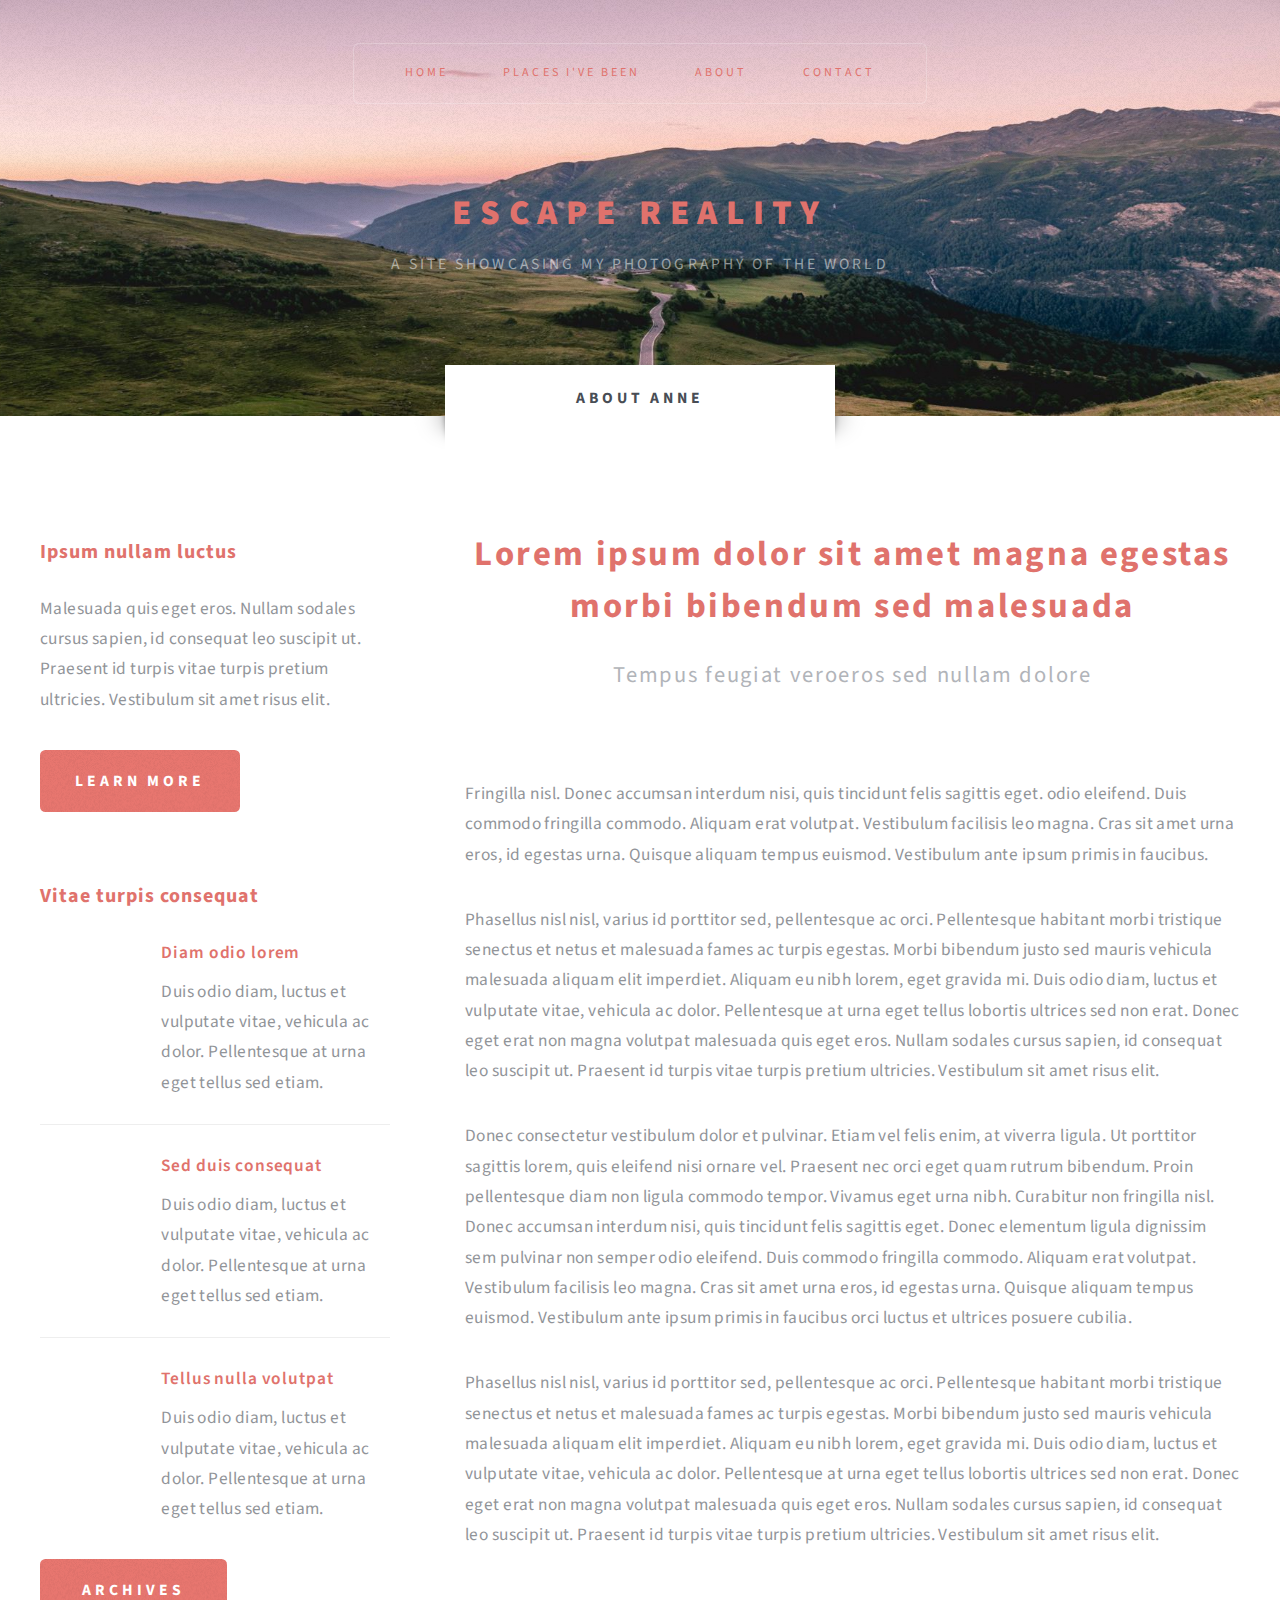
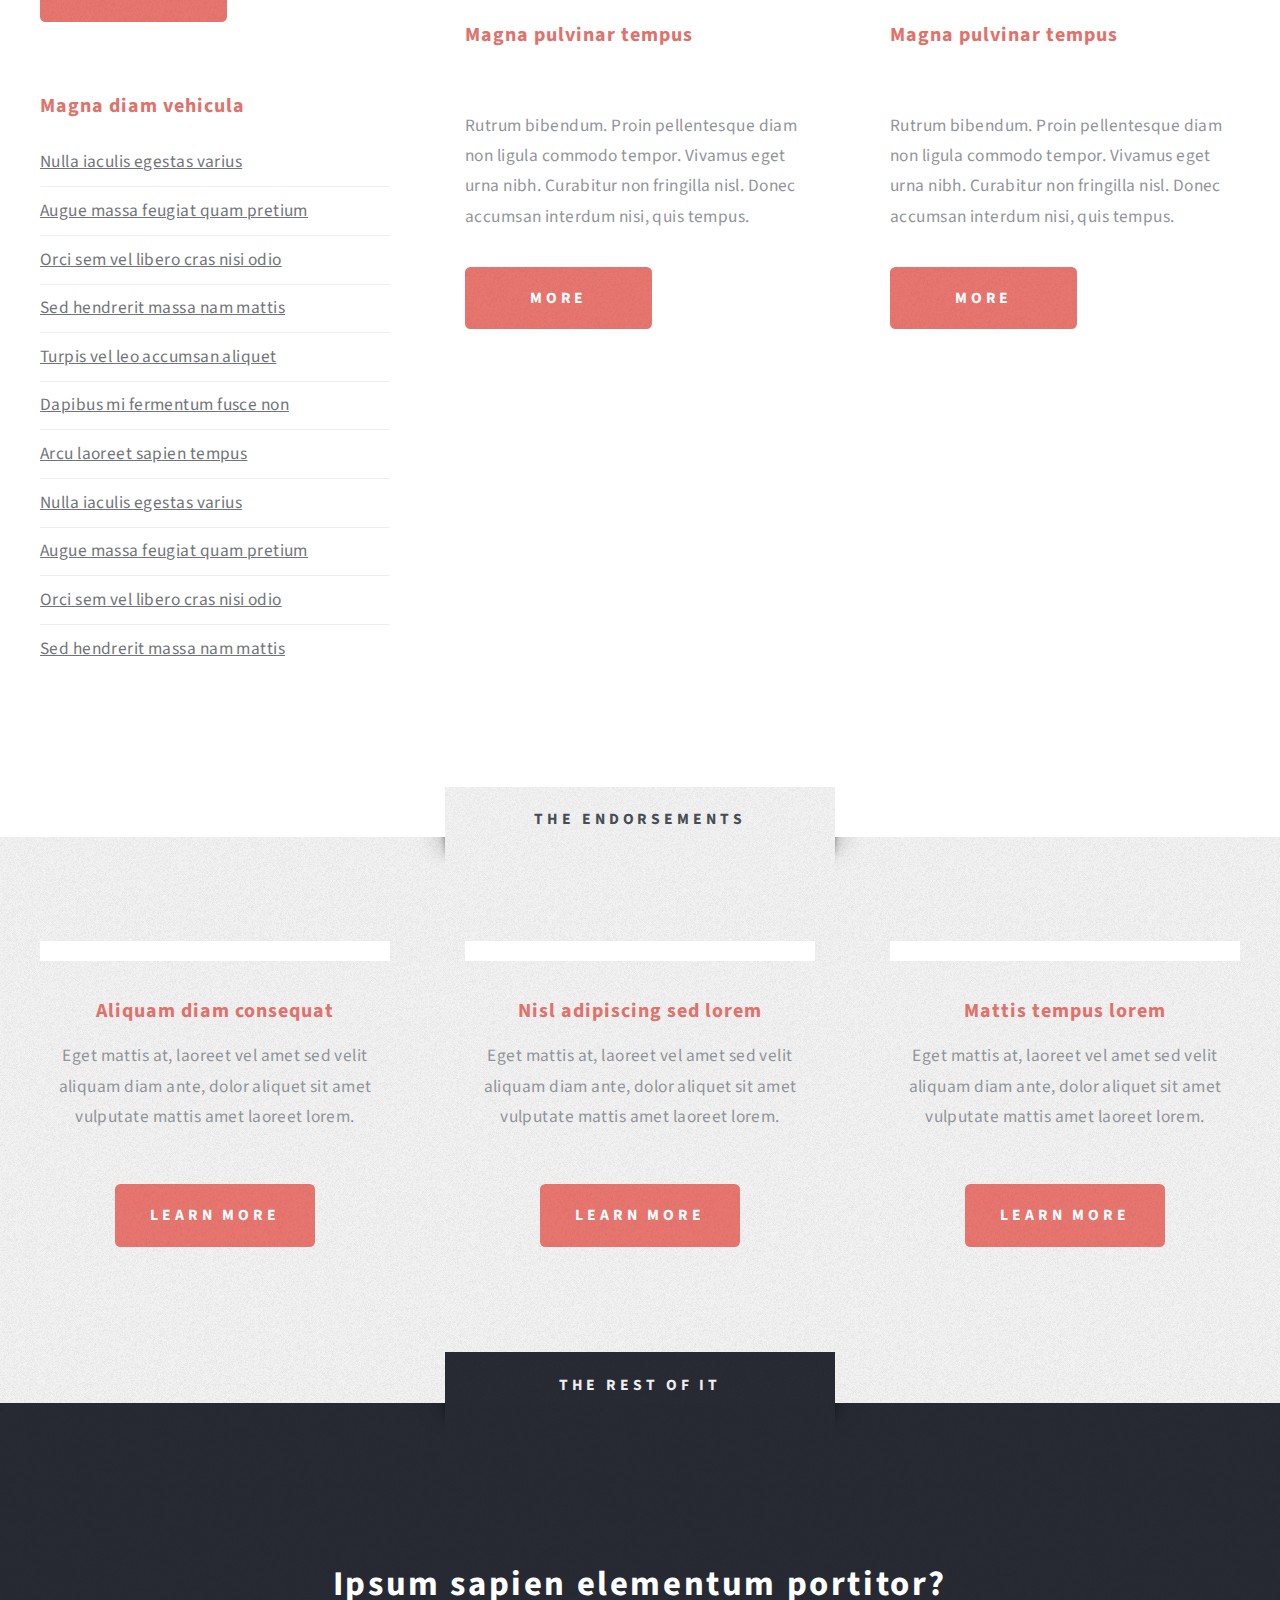
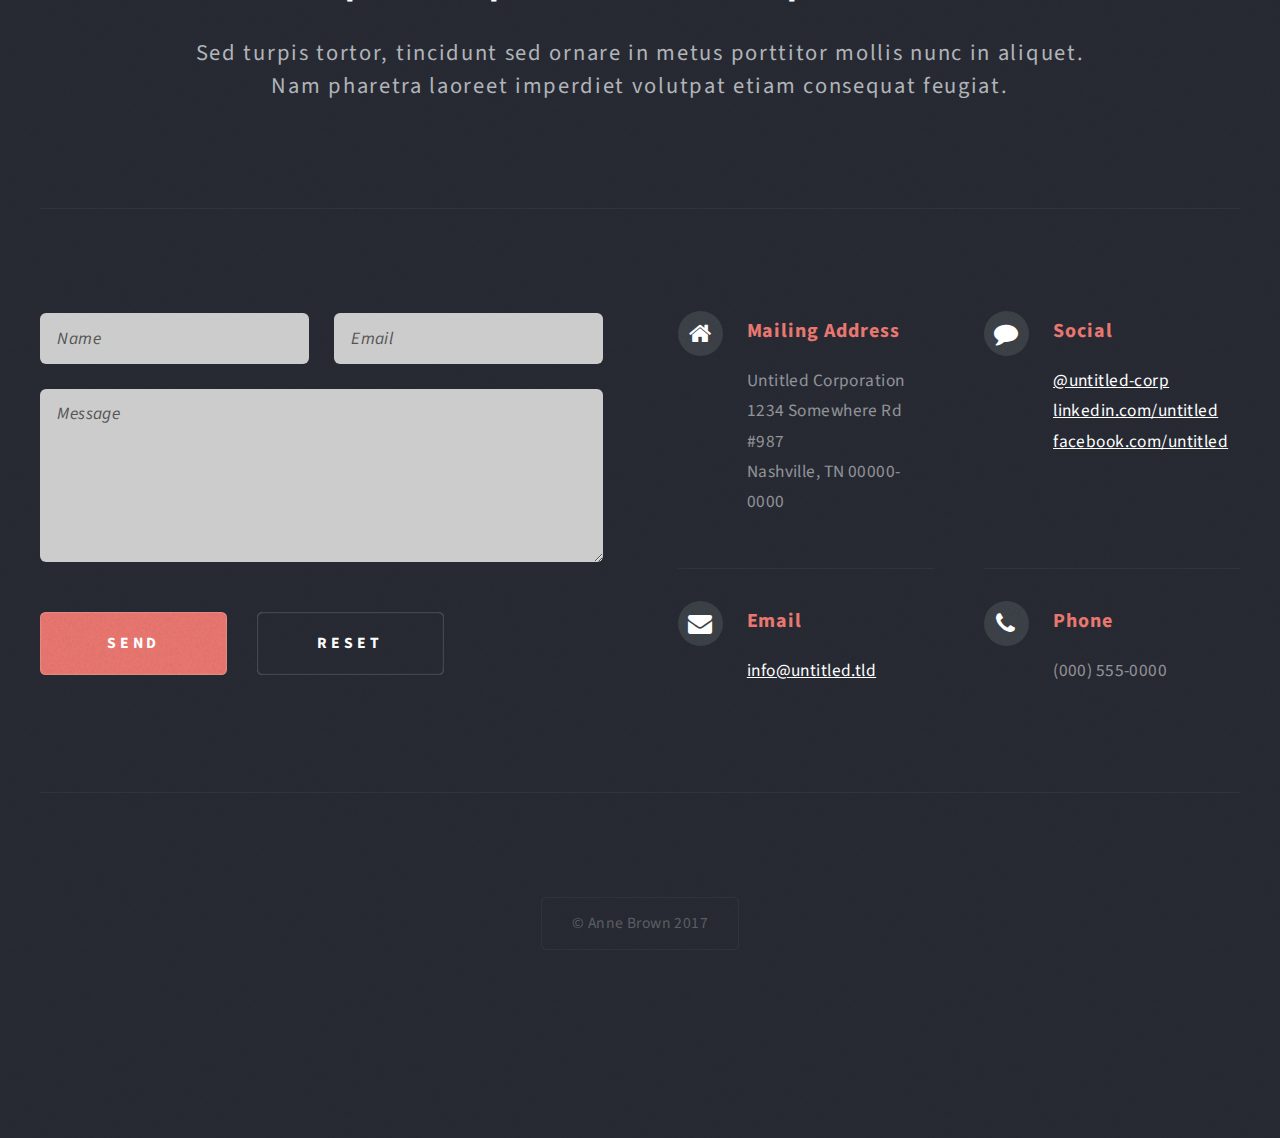
==== about.html @ f9b63747 "created pages" ====
<!DOCTYPE HTML>
<!--
	Escape Velocity by HTML5 UP
	html5up.net | @ajlkn
	Free for personal and commercial use under the CCA 3.0 license (html5up.net/license)
-->
<html>
	<head>
		<title>About</title>
		<meta charset="utf-8" />
		<meta name="viewport" content="width=device-width, initial-scale=1" />
		<!--[if lte IE 8]><script src="assets/js/ie/html5shiv.js"></script><![endif]-->
		<link rel="stylesheet" href="assets/css/main.css" />
		<!--[if lte IE 8]><link rel="stylesheet" href="assets/css/ie8.css" /><![endif]-->
	</head>
	<body class="left-sidebar">
		<div id="page-wrapper">

			<!-- Header -->
				<div id="header-wrapper" class="wrapper">
					<div id="header">

						<!-- Logo -->
							<div id="logo">
								<h1><a href="index.html">Escape Reality</a></h1>
								<p>A site showcasing my photography of the world</p>
							</div>

					<!-- Nav -->
							<nav id="nav">
								<ul>
									<li class="current"><a href="index.html">Home</a></li>
									<li>
										<a href="#">Places I've Been</a>
										<ul>
												<li><a href="africa.html">South Africa</a></li>
											<li><a href="europe.html">Belgium</a></li>
											<li><a href="canada.html">Montreal</a></li>
											<li><a href="us.html">United States</a></li>
										</ul>
									</li>
									<li><a href="#">About</a></li>
									<li><a href="contact.html">Contact</a></li>
									<!--<li><a href="no-sidebar.html">No Sidebar</a></li>-->
								</ul>
							</nav>

					</div>
				</div>

			<!-- Main -->
				<div class="wrapper style2">
					<div class="title">About Anne</div>
					<div id="main" class="container">
						<div class="row 150%">
							<div class="4u 12u(mobile)">

								<!-- Sidebar -->
									<div id="sidebar">
										<section class="box">
											<header>
												<h2>Ipsum nullam luctus</h2>
											</header>
											<p>Malesuada quis eget eros. Nullam sodales cursus sapien, id consequat
											leo suscipit ut. Praesent id turpis vitae turpis pretium ultricies. Vestibulum sit
											amet risus elit.</p>
											<a href="#" class="button style1">Learn More</a>
										</section>
										<section class="box">
											<header>
												<h2>Vitae turpis consequat</h2>
											</header>
											<ul class="style2">
												<li>
													<article class="box post-excerpt">
														<a href="#" class="image left"><img src="images/pic08.jpg" alt="" /></a>
														<h3><a href="#">Diam odio lorem</a></h3>
														<p>Duis odio diam, luctus et vulputate vitae, vehicula ac dolor. Pellentesque at urna eget tellus sed etiam.</p>
													</article>
												</li>
												<li>
													<article class="box post-excerpt">
														<a href="#" class="image left"><img src="images/pic09.jpg" alt="" /></a>
														<h3><a href="#">Sed duis consequat</a></h3>
														<p>Duis odio diam, luctus et vulputate vitae, vehicula ac dolor. Pellentesque at urna eget tellus sed etiam.</p>
													</article>
												</li>
												<li>
													<article class="box post-excerpt">
														<a href="#" class="image left"><img src="images/pic10.jpg" alt="" /></a>
														<h3><a href="#">Tellus nulla volutpat</a></h3>
														<p>Duis odio diam, luctus et vulputate vitae, vehicula ac dolor. Pellentesque at urna eget tellus sed etiam.</p>
													</article>
												</li>
											</ul>
											<a href="#" class="button style1">Archives</a>
										</section>
										<section class="box">
											<header>
												<h2>Magna diam vehicula</h2>
											</header>
											<ul class="style3">
												<li><a href="#">Nulla iaculis egestas varius</a></li>
												<li><a href="#">Augue massa feugiat quam pretium</a></li>
												<li><a href="#">Orci sem vel libero cras nisi odio</a></li>
												<li><a href="#">Sed hendrerit massa nam mattis</a></li>
												<li><a href="#">Turpis vel leo accumsan aliquet</a></li>
												<li><a href="#">Dapibus mi fermentum fusce non</a></li>
												<li><a href="#">Arcu laoreet sapien tempus</a></li>
												<li><a href="#">Nulla iaculis egestas varius</a></li>
												<li><a href="#">Augue massa feugiat quam pretium</a></li>
												<li><a href="#">Orci sem vel libero cras nisi odio</a></li>
												<li><a href="#">Sed hendrerit massa nam mattis</a></li>
											</ul>
										</section>
									</div>

							</div>
							<div class="8u 12u(mobile) important(mobile)">

								<!-- Content -->
									<div id="content">
										<article class="box post">
											<header class="style1">
												<h2>Lorem ipsum dolor sit amet magna egestas morbi bibendum sed malesuada</h2>
												<p>Tempus feugiat veroeros sed nullam dolore</p>
											</header>
											<a href="#" class="image featured">
												<img src="images/pic01.jpg" alt="" />
											</a>
											<p>Fringilla nisl. Donec accumsan interdum nisi, quis tincidunt felis sagittis eget.
											odio eleifend. Duis commodo fringilla commodo. Aliquam erat volutpat. Vestibulum
											facilisis leo magna. Cras sit amet urna eros, id egestas urna. Quisque aliquam
											tempus euismod. Vestibulum ante ipsum primis in faucibus.</p>
											<p>Phasellus nisl nisl, varius id porttitor sed, pellentesque ac orci. Pellentesque
											habitant morbi tristique senectus et netus et malesuada fames ac turpis egestas. Morbi
											bibendum justo sed mauris vehicula malesuada aliquam elit imperdiet. Aliquam eu nibh
											lorem, eget gravida mi. Duis odio diam, luctus et vulputate vitae, vehicula ac dolor.
											Pellentesque at urna eget tellus lobortis ultrices sed non erat. Donec eget erat non
											magna volutpat malesuada quis eget eros. Nullam sodales cursus sapien, id consequat
											leo suscipit ut. Praesent id turpis vitae turpis pretium ultricies. Vestibulum sit
											amet risus elit.</p>
											<p>Donec consectetur vestibulum dolor et pulvinar. Etiam vel felis enim, at viverra
											ligula. Ut porttitor sagittis lorem, quis eleifend nisi ornare vel. Praesent nec orci
											eget quam rutrum bibendum. Proin pellentesque diam non ligula commodo tempor. Vivamus
											eget urna nibh. Curabitur non fringilla nisl. Donec accumsan interdum nisi, quis
											tincidunt felis sagittis eget. Donec elementum ligula dignissim sem pulvinar non semper
											odio eleifend. Duis commodo fringilla commodo. Aliquam erat volutpat. Vestibulum
											facilisis leo magna. Cras sit amet urna eros, id egestas urna. Quisque aliquam
											tempus euismod. Vestibulum ante ipsum primis in faucibus orci luctus et ultrices
											posuere cubilia.</p>
											<p>Phasellus nisl nisl, varius id porttitor sed, pellentesque ac orci. Pellentesque
											habitant morbi tristique senectus et netus et malesuada fames ac turpis egestas. Morbi
											bibendum justo sed mauris vehicula malesuada aliquam elit imperdiet. Aliquam eu nibh
											lorem, eget gravida mi. Duis odio diam, luctus et vulputate vitae, vehicula ac dolor.
											Pellentesque at urna eget tellus lobortis ultrices sed non erat. Donec eget erat non
											magna volutpat malesuada quis eget eros. Nullam sodales cursus sapien, id consequat
											leo suscipit ut. Praesent id turpis vitae turpis pretium ultricies. Vestibulum sit
											amet risus elit.</p>
										</article>
										<div class="row 150%">
											<div class="6u 12u(mobile)">
												<section class="box">
													<header>
														<h2>Magna pulvinar tempus</h2>
													</header>
													<a href="#" class="image featured"><img src="images/pic05.jpg" alt="" /></a>
													<p>Rutrum bibendum. Proin pellentesque diam non ligula commodo tempor. Vivamus
													eget urna nibh. Curabitur non fringilla nisl. Donec accumsan interdum nisi, quis
													tempus.</p>
													<a href="#" class="button style1">More</a>
												</section>
											</div>
											<div class="6u 12u(mobile)">
												<section class="box">
													<header>
														<h2>Magna pulvinar tempus</h2>
													</header>
													<a href="#" class="image featured"><img src="images/pic06.jpg" alt="" /></a>
													<p>Rutrum bibendum. Proin pellentesque diam non ligula commodo tempor. Vivamus
													eget urna nibh. Curabitur non fringilla nisl. Donec accumsan interdum nisi, quis
													tempus.</p>
													<a href="#" class="button style1">More</a>
												</section>
											</div>
										</div>
									</div>

							</div>
						</div>
					</div>
				</div>

			<!-- Highlights -->
				<div class="wrapper style3">
					<div class="title">The Endorsements</div>
					<div id="highlights" class="container">
						<div class="row 150%">
							<div class="4u 12u(mobile)">
								<section class="highlight">
									<a href="#" class="image featured"><img src="images/pic02.jpg" alt="" /></a>
									<h3><a href="#">Aliquam diam consequat</a></h3>
									<p>Eget mattis at, laoreet vel amet sed velit aliquam diam ante, dolor aliquet sit amet vulputate mattis amet laoreet lorem.</p>
									<ul class="actions">
										<li><a href="#" class="button style1">Learn More</a></li>
									</ul>
								</section>
							</div>
							<div class="4u 12u(mobile)">
								<section class="highlight">
									<a href="#" class="image featured"><img src="images/pic03.jpg" alt="" /></a>
									<h3><a href="#">Nisl adipiscing sed lorem</a></h3>
									<p>Eget mattis at, laoreet vel amet sed velit aliquam diam ante, dolor aliquet sit amet vulputate mattis amet laoreet lorem.</p>
									<ul class="actions">
										<li><a href="#" class="button style1">Learn More</a></li>
									</ul>
								</section>
							</div>
							<div class="4u 12u(mobile)">
								<section class="highlight">
									<a href="#" class="image featured"><img src="images/pic04.jpg" alt="" /></a>
									<h3><a href="#">Mattis tempus lorem</a></h3>
									<p>Eget mattis at, laoreet vel amet sed velit aliquam diam ante, dolor aliquet sit amet vulputate mattis amet laoreet lorem.</p>
									<ul class="actions">
										<li><a href="#" class="button style1">Learn More</a></li>
									</ul>
								</section>
							</div>
						</div>
					</div>
				</div>

			<!-- Footer -->
				<div id="footer-wrapper" class="wrapper">
					<div class="title">The Rest Of It</div>
					<div id="footer" class="container">
						<header class="style1">
							<h2>Ipsum sapien elementum portitor?</h2>
							<p>
								Sed turpis tortor, tincidunt sed ornare in metus porttitor mollis nunc in aliquet.<br />
								Nam pharetra laoreet imperdiet volutpat etiam consequat feugiat.
							</p>
						</header>
						<hr />
						<div class="row 150%">
							<div class="6u 12u(mobile)">

								<!-- Contact Form -->
									<section>
										<form method="post" action="#">
											<div class="row 50%">
												<div class="6u 12u(mobile)">
													<input type="text" name="name" id="contact-name" placeholder="Name" />
												</div>
												<div class="6u 12u(mobile)">
													<input type="text" name="email" id="contact-email" placeholder="Email" />
												</div>
											</div>
											<div class="row 50%">
												<div class="12u">
													<textarea name="message" id="contact-message" placeholder="Message" rows="4"></textarea>
												</div>
											</div>
											<div class="row">
												<div class="12u">
													<ul class="actions">
														<li><input type="submit" class="style1" value="Send" /></li>
														<li><input type="reset" class="style2" value="Reset" /></li>
													</ul>
												</div>
											</div>
										</form>
									</section>

							</div>
							<div class="6u 12u(mobile)">

								<!-- Contact -->
									<section class="feature-list small">
										<div class="row">
											<div class="6u 12u(mobile)">
												<section>
													<h3 class="icon fa-home">Mailing Address</h3>
													<p>
														Untitled Corporation<br />
														1234 Somewhere Rd #987<br />
														Nashville, TN 00000-0000
													</p>
												</section>
											</div>
											<div class="6u 12u(mobile)">
												<section>
													<h3 class="icon fa-comment">Social</h3>
													<p>
														<a href="#">@untitled-corp</a><br />
														<a href="#">linkedin.com/untitled</a><br />
														<a href="#">facebook.com/untitled</a>
													</p>
												</section>
											</div>
										</div>
										<div class="row">
											<div class="6u 12u(mobile)">
												<section>
													<h3 class="icon fa-envelope">Email</h3>
													<p>
														<a href="#">info@untitled.tld</a>
													</p>
												</section>
											</div>
											<div class="6u 12u(mobile)">
												<section>
													<h3 class="icon fa-phone">Phone</h3>
													<p>
														(000) 555-0000
													</p>
												</section>
											</div>
										</div>
									</section>

							</div>
						</div>
						<hr />
					</div>
					<div id="copyright">
						<ul>
							<li>&copy; Anne Brown 2017</li>
						</ul>
					</div>
				</div>

		</div>

		<!-- Scripts -->

			<script src="assets/js/jquery.min.js"></script>
			<script src="assets/js/jquery.dropotron.min.js"></script>
			<script src="assets/js/skel.min.js"></script>
			<script src="assets/js/skel-viewport.min.js"></script>
			<script src="assets/js/util.js"></script>
			<!--[if lte IE 8]><script src="assets/js/ie/respond.min.js"></script><![endif]-->
			<script src="assets/js/main.js"></script>

	</body>
</html>
---- assets/css/main.css ----
@import url("https://fonts.googleapis.com/css?family=Source+Sans+Pro:400,400italic,700,900");
@import url("font-awesome.min.css");

/*
	Escape Velocity by HTML5 UP
	html5up.net | @ajlkn
	Free for personal and commercial use under the CCA 3.0 license (html5up.net/license)
*/

/* Reset */

	html, body, div, span, applet, object, iframe, h1, h2, h3, h4, h5, h6, p, blockquote, pre, a, abbr, acronym, address, big, cite, code, del, dfn, em, img, ins, kbd, q, s, samp, small, strike, strong, sub, sup, tt, var, b, u, i, center, dl, dt, dd, ol, ul, li, fieldset, form, label, legend, table, caption, tbody, tfoot, thead, tr, th, td, article, aside, canvas, details, embed, figure, figcaption, footer, header, hgroup, menu, nav, output, ruby, section, summary, time, mark, audio, video {
		margin: 0;
		padding: 0;
		border: 0;
		font-size: 100%;
		font: inherit;
		vertical-align: baseline;
	}

	article, aside, details, figcaption, figure, footer, header, hgroup, menu, nav, section {
		display: block;
	}

	body {
		line-height: 1;
	}

	ol, ul {
		list-style: none;
	}

	blockquote, q {
		quotes: none;
	}

	blockquote:before, blockquote:after, q:before, q:after {
		content: '';
		content: none;
	}

	table {
		border-collapse: collapse;
		border-spacing: 0;
	}

	body {
		-webkit-text-size-adjust: none;
	}

/* Box Model */

	*, *:before, *:after {
		-moz-box-sizing: border-box;
		-webkit-box-sizing: border-box;
		box-sizing: border-box;
	}

/* Containers */

	.container {
		margin-left: auto;
		margin-right: auto;
	}

	.container.\31 25\25 {
		width: 100%;
		max-width: 1200px;
		min-width: 960px;
	}

	.container.\37 5\25 {
		width: 720px;
	}

	.container.\35 0\25 {
		width: 480px;
	}

	.container.\32 5\25 {
		width: 240px;
	}

	.container {
		width: 960px;
	}

	@media screen and (min-width: 737px) {

		.container.\31 25\25 {
			width: 100%;
			max-width: 1500px;
			min-width: 1200px;
		}

		.container.\37 5\25 {
			width: 900px;
		}

		.container.\35 0\25 {
			width: 600px;
		}

		.container.\32 5\25 {
			width: 300px;
		}

		.container {
			width: 1200px;
		}

	}

	@media screen and (min-width: 737px) and (max-width: 1200px) {

		.container.\31 25\25 {
			width: 100%;
			max-width: 1250px;
			min-width: 1000px;
		}

		.container.\37 5\25 {
			width: 750px;
		}

		.container.\35 0\25 {
			width: 500px;
		}

		.container.\32 5\25 {
			width: 250px;
		}

		.container {
			width: 1000px;
		}

	}

	@media screen and (max-width: 736px) {

		.container.\31 25\25 {
			width: 100%;
			max-width: 125%;
			min-width: 100%;
		}

		.container.\37 5\25 {
			width: 75%;
		}

		.container.\35 0\25 {
			width: 50%;
		}

		.container.\32 5\25 {
			width: 25%;
		}

		.container {
			width: 100% !important;
		}

	}

/* Grid */

	.row {
		border-bottom: solid 1px transparent;
		-moz-box-sizing: border-box;
		-webkit-box-sizing: border-box;
		box-sizing: border-box;
	}

	.row > * {
		float: left;
		-moz-box-sizing: border-box;
		-webkit-box-sizing: border-box;
		box-sizing: border-box;
	}

	.row:after, .row:before {
		content: '';
		display: block;
		clear: both;
		height: 0;
	}

	.row.uniform > * > :first-child {
		margin-top: 0;
	}

	.row.uniform > * > :last-child {
		margin-bottom: 0;
	}

	.row.\30 \25 > * {
		padding: 0 0 0 0px;
	}

	.row.\30 \25 {
		margin: 0 0 -1px 0px;
	}

	.row.uniform.\30 \25 > * {
		padding: 0px 0 0 0px;
	}

	.row.uniform.\30 \25 {
		margin: 0px 0 -1px 0px;
	}

	.row > * {
		padding: 0 0 0 40px;
	}

	.row {
		margin: 0 0 -1px -40px;
	}

	.row.uniform > * {
		padding: 40px 0 0 40px;
	}

	.row.uniform {
		margin: -40px 0 -1px -40px;
	}

	.row.\32 00\25 > * {
		padding: 0 0 0 80px;
	}

	.row.\32 00\25 {
		margin: 0 0 -1px -80px;
	}

	.row.uniform.\32 00\25 > * {
		padding: 80px 0 0 80px;
	}

	.row.uniform.\32 00\25 {
		margin: -80px 0 -1px -80px;
	}

	.row.\31 50\25 > * {
		padding: 0 0 0 60px;
	}

	.row.\31 50\25 {
		margin: 0 0 -1px -60px;
	}

	.row.uniform.\31 50\25 > * {
		padding: 60px 0 0 60px;
	}

	.row.uniform.\31 50\25 {
		margin: -60px 0 -1px -60px;
	}

	.row.\35 0\25 > * {
		padding: 0 0 0 20px;
	}

	.row.\35 0\25 {
		margin: 0 0 -1px -20px;
	}

	.row.uniform.\35 0\25 > * {
		padding: 20px 0 0 20px;
	}

	.row.uniform.\35 0\25 {
		margin: -20px 0 -1px -20px;
	}

	.row.\32 5\25 > * {
		padding: 0 0 0 10px;
	}

	.row.\32 5\25 {
		margin: 0 0 -1px -10px;
	}

	.row.uniform.\32 5\25 > * {
		padding: 10px 0 0 10px;
	}

	.row.uniform.\32 5\25 {
		margin: -10px 0 -1px -10px;
	}

	.\31 2u, .\31 2u\24 {
		width: 100%;
		clear: none;
		margin-left: 0;
	}

	.\31 1u, .\31 1u\24 {
		width: 91.6666666667%;
		clear: none;
		margin-left: 0;
	}

	.\31 0u, .\31 0u\24 {
		width: 83.3333333333%;
		clear: none;
		margin-left: 0;
	}

	.\39 u, .\39 u\24 {
		width: 75%;
		clear: none;
		margin-left: 0;
	}

	.\38 u, .\38 u\24 {
		width: 66.6666666667%;
		clear: none;
		margin-left: 0;
	}

	.\37 u, .\37 u\24 {
		width: 58.3333333333%;
		clear: none;
		margin-left: 0;
	}

	.\36 u, .\36 u\24 {
		width: 50%;
		clear: none;
		margin-left: 0;
	}

	.\35 u, .\35 u\24 {
		width: 41.6666666667%;
		clear: none;
		margin-left: 0;
	}

	.\34 u, .\34 u\24 {
		width: 33.3333333333%;
		clear: none;
		margin-left: 0;
	}

	.\33 u, .\33 u\24 {
		width: 25%;
		clear: none;
		margin-left: 0;
	}

	.\32 u, .\32 u\24 {
		width: 16.6666666667%;
		clear: none;
		margin-left: 0;
	}

	.\31 u, .\31 u\24 {
		width: 8.3333333333%;
		clear: none;
		margin-left: 0;
	}

	.\31 2u\24 + *,
	.\31 1u\24 + *,
	.\31 0u\24 + *,
	.\39 u\24 + *,
	.\38 u\24 + *,
	.\37 u\24 + *,
	.\36 u\24 + *,
	.\35 u\24 + *,
	.\34 u\24 + *,
	.\33 u\24 + *,
	.\32 u\24 + *,
	.\31 u\24 + * {
		clear: left;
	}

	.\-11u {
		margin-left: 91.66667%;
	}

	.\-10u {
		margin-left: 83.33333%;
	}

	.\-9u {
		margin-left: 75%;
	}

	.\-8u {
		margin-left: 66.66667%;
	}

	.\-7u {
		margin-left: 58.33333%;
	}

	.\-6u {
		margin-left: 50%;
	}

	.\-5u {
		margin-left: 41.66667%;
	}

	.\-4u {
		margin-left: 33.33333%;
	}

	.\-3u {
		margin-left: 25%;
	}

	.\-2u {
		margin-left: 16.66667%;
	}

	.\-1u {
		margin-left: 8.33333%;
	}

	@media screen and (min-width: 737px) {

		.row > * {
			padding: 50px 0 0 50px;
		}

		.row {
			margin: -50px 0 -1px -50px;
		}

		.row.uniform > * {
			padding: 50px 0 0 50px;
		}

		.row.uniform {
			margin: -50px 0 -1px -50px;
		}

		.row.\32 00\25 > * {
			padding: 100px 0 0 100px;
		}

		.row.\32 00\25 {
			margin: -100px 0 -1px -100px;
		}

		.row.uniform.\32 00\25 > * {
			padding: 100px 0 0 100px;
		}

		.row.uniform.\32 00\25 {
			margin: -100px 0 -1px -100px;
		}

		.row.\31 50\25 > * {
			padding: 75px 0 0 75px;
		}

		.row.\31 50\25 {
			margin: -75px 0 -1px -75px;
		}

		.row.uniform.\31 50\25 > * {
			padding: 75px 0 0 75px;
		}

		.row.uniform.\31 50\25 {
			margin: -75px 0 -1px -75px;
		}

		.row.\35 0\25 > * {
			padding: 25px 0 0 25px;
		}

		.row.\35 0\25 {
			margin: -25px 0 -1px -25px;
		}

		.row.uniform.\35 0\25 > * {
			padding: 25px 0 0 25px;
		}

		.row.uniform.\35 0\25 {
			margin: -25px 0 -1px -25px;
		}

		.row.\32 5\25 > * {
			padding: 12.5px 0 0 12.5px;
		}

		.row.\32 5\25 {
			margin: -12.5px 0 -1px -12.5px;
		}

		.row.uniform.\32 5\25 > * {
			padding: 12.5px 0 0 12.5px;
		}

		.row.uniform.\32 5\25 {
			margin: -12.5px 0 -1px -12.5px;
		}

		.\31 2u\28desktop\29, .\31 2u\24\28desktop\29 {
			width: 100%;
			clear: none;
			margin-left: 0;
		}

		.\31 1u\28desktop\29, .\31 1u\24\28desktop\29 {
			width: 91.6666666667%;
			clear: none;
			margin-left: 0;
		}

		.\31 0u\28desktop\29, .\31 0u\24\28desktop\29 {
			width: 83.3333333333%;
			clear: none;
			margin-left: 0;
		}

		.\39 u\28desktop\29, .\39 u\24\28desktop\29 {
			width: 75%;
			clear: none;
			margin-left: 0;
		}

		.\38 u\28desktop\29, .\38 u\24\28desktop\29 {
			width: 66.6666666667%;
			clear: none;
			margin-left: 0;
		}

		.\37 u\28desktop\29, .\37 u\24\28desktop\29 {
			width: 58.3333333333%;
			clear: none;
			margin-left: 0;
		}

		.\36 u\28desktop\29, .\36 u\24\28desktop\29 {
			width: 50%;
			clear: none;
			margin-left: 0;
		}

		.\35 u\28desktop\29, .\35 u\24\28desktop\29 {
			width: 41.6666666667%;
			clear: none;
			margin-left: 0;
		}

		.\34 u\28desktop\29, .\34 u\24\28desktop\29 {
			width: 33.3333333333%;
			clear: none;
			margin-left: 0;
		}

		.\33 u\28desktop\29, .\33 u\24\28desktop\29 {
			width: 25%;
			clear: none;
			margin-left: 0;
		}

		.\32 u\28desktop\29, .\32 u\24\28desktop\29 {
			width: 16.6666666667%;
			clear: none;
			margin-left: 0;
		}

		.\31 u\28desktop\29, .\31 u\24\28desktop\29 {
			width: 8.3333333333%;
			clear: none;
			margin-left: 0;
		}

		.\31 2u\24\28desktop\29 + *,
		.\31 1u\24\28desktop\29 + *,
		.\31 0u\24\28desktop\29 + *,
		.\39 u\24\28desktop\29 + *,
		.\38 u\24\28desktop\29 + *,
		.\37 u\24\28desktop\29 + *,
		.\36 u\24\28desktop\29 + *,
		.\35 u\24\28desktop\29 + *,
		.\34 u\24\28desktop\29 + *,
		.\33 u\24\28desktop\29 + *,
		.\32 u\24\28desktop\29 + *,
		.\31 u\24\28desktop\29 + * {
			clear: left;
		}

		.\-11u\28desktop\29 {
			margin-left: 91.66667%;
		}

		.\-10u\28desktop\29 {
			margin-left: 83.33333%;
		}

		.\-9u\28desktop\29 {
			margin-left: 75%;
		}

		.\-8u\28desktop\29 {
			margin-left: 66.66667%;
		}

		.\-7u\28desktop\29 {
			margin-left: 58.33333%;
		}

		.\-6u\28desktop\29 {
			margin-left: 50%;
		}

		.\-5u\28desktop\29 {
			margin-left: 41.66667%;
		}

		.\-4u\28desktop\29 {
			margin-left: 33.33333%;
		}

		.\-3u\28desktop\29 {
			margin-left: 25%;
		}

		.\-2u\28desktop\29 {
			margin-left: 16.66667%;
		}

		.\-1u\28desktop\29 {
			margin-left: 8.33333%;
		}

	}

	@media screen and (min-width: 737px) and (max-width: 1200px) {

		.row > * {
			padding: 35px 0 0 35px;
		}

		.row {
			margin: -35px 0 -1px -35px;
		}

		.row.uniform > * {
			padding: 35px 0 0 35px;
		}

		.row.uniform {
			margin: -35px 0 -1px -35px;
		}

		.row.\32 00\25 > * {
			padding: 70px 0 0 70px;
		}

		.row.\32 00\25 {
			margin: -70px 0 -1px -70px;
		}

		.row.uniform.\32 00\25 > * {
			padding: 70px 0 0 70px;
		}

		.row.uniform.\32 00\25 {
			margin: -70px 0 -1px -70px;
		}

		.row.\31 50\25 > * {
			padding: 52.5px 0 0 52.5px;
		}

		.row.\31 50\25 {
			margin: -52.5px 0 -1px -52.5px;
		}

		.row.uniform.\31 50\25 > * {
			padding: 52.5px 0 0 52.5px;
		}

		.row.uniform.\31 50\25 {
			margin: -52.5px 0 -1px -52.5px;
		}

		.row.\35 0\25 > * {
			padding: 17.5px 0 0 17.5px;
		}

		.row.\35 0\25 {
			margin: -17.5px 0 -1px -17.5px;
		}

		.row.uniform.\35 0\25 > * {
			padding: 17.5px 0 0 17.5px;
		}

		.row.uniform.\35 0\25 {
			margin: -17.5px 0 -1px -17.5px;
		}

		.row.\32 5\25 > * {
			padding: 8.75px 0 0 8.75px;
		}

		.row.\32 5\25 {
			margin: -8.75px 0 -1px -8.75px;
		}

		.row.uniform.\32 5\25 > * {
			padding: 8.75px 0 0 8.75px;
		}

		.row.uniform.\32 5\25 {
			margin: -8.75px 0 -1px -8.75px;
		}

		.\31 2u\28tablet\29, .\31 2u\24\28tablet\29 {
			width: 100%;
			clear: none;
			margin-left: 0;
		}

		.\31 1u\28tablet\29, .\31 1u\24\28tablet\29 {
			width: 91.6666666667%;
			clear: none;
			margin-left: 0;
		}

		.\31 0u\28tablet\29, .\31 0u\24\28tablet\29 {
			width: 83.3333333333%;
			clear: none;
			margin-left: 0;
		}

		.\39 u\28tablet\29, .\39 u\24\28tablet\29 {
			width: 75%;
			clear: none;
			margin-left: 0;
		}

		.\38 u\28tablet\29, .\38 u\24\28tablet\29 {
			width: 66.6666666667%;
			clear: none;
			margin-left: 0;
		}

		.\37 u\28tablet\29, .\37 u\24\28tablet\29 {
			width: 58.3333333333%;
			clear: none;
			margin-left: 0;
		}

		.\36 u\28tablet\29, .\36 u\24\28tablet\29 {
			width: 50%;
			clear: none;
			margin-left: 0;
		}

		.\35 u\28tablet\29, .\35 u\24\28tablet\29 {
			width: 41.6666666667%;
			clear: none;
			margin-left: 0;
		}

		.\34 u\28tablet\29, .\34 u\24\28tablet\29 {
			width: 33.3333333333%;
			clear: none;
			margin-left: 0;
		}

		.\33 u\28tablet\29, .\33 u\24\28tablet\29 {
			width: 25%;
			clear: none;
			margin-left: 0;
		}

		.\32 u\28tablet\29, .\32 u\24\28tablet\29 {
			width: 16.6666666667%;
			clear: none;
			margin-left: 0;
		}

		.\31 u\28tablet\29, .\31 u\24\28tablet\29 {
			width: 8.3333333333%;
			clear: none;
			margin-left: 0;
		}

		.\31 2u\24\28tablet\29 + *,
		.\31 1u\24\28tablet\29 + *,
		.\31 0u\24\28tablet\29 + *,
		.\39 u\24\28tablet\29 + *,
		.\38 u\24\28tablet\29 + *,
		.\37 u\24\28tablet\29 + *,
		.\36 u\24\28tablet\29 + *,
		.\35 u\24\28tablet\29 + *,
		.\34 u\24\28tablet\29 + *,
		.\33 u\24\28tablet\29 + *,
		.\32 u\24\28tablet\29 + *,
		.\31 u\24\28tablet\29 + * {
			clear: left;
		}

		.\-11u\28tablet\29 {
			margin-left: 91.66667%;
		}

		.\-10u\28tablet\29 {
			margin-left: 83.33333%;
		}

		.\-9u\28tablet\29 {
			margin-left: 75%;
		}

		.\-8u\28tablet\29 {
			margin-left: 66.66667%;
		}

		.\-7u\28tablet\29 {
			margin-left: 58.33333%;
		}

		.\-6u\28tablet\29 {
			margin-left: 50%;
		}

		.\-5u\28tablet\29 {
			margin-left: 41.66667%;
		}

		.\-4u\28tablet\29 {
			margin-left: 33.33333%;
		}

		.\-3u\28tablet\29 {
			margin-left: 25%;
		}

		.\-2u\28tablet\29 {
			margin-left: 16.66667%;
		}

		.\-1u\28tablet\29 {
			margin-left: 8.33333%;
		}

	}

	@media screen and (max-width: 736px) {

		.row > * {
			padding: 10px 0 0 10px;
		}

		.row {
			margin: -10px 0 -1px -10px;
		}

		.row.uniform > * {
			padding: 10px 0 0 10px;
		}

		.row.uniform {
			margin: -10px 0 -1px -10px;
		}

		.row.\32 00\25 > * {
			padding: 20px 0 0 20px;
		}

		.row.\32 00\25 {
			margin: -20px 0 -1px -20px;
		}

		.row.uniform.\32 00\25 > * {
			padding: 20px 0 0 20px;
		}

		.row.uniform.\32 00\25 {
			margin: -20px 0 -1px -20px;
		}

		.row.\31 50\25 > * {
			padding: 15px 0 0 15px;
		}

		.row.\31 50\25 {
			margin: -15px 0 -1px -15px;
		}

		.row.uniform.\31 50\25 > * {
			padding: 15px 0 0 15px;
		}

		.row.uniform.\31 50\25 {
			margin: -15px 0 -1px -15px;
		}

		.row.\35 0\25 > * {
			padding: 5px 0 0 5px;
		}

		.row.\35 0\25 {
			margin: -5px 0 -1px -5px;
		}

		.row.uniform.\35 0\25 > * {
			padding: 5px 0 0 5px;
		}

		.row.uniform.\35 0\25 {
			margin: -5px 0 -1px -5px;
		}

		.row.\32 5\25 > * {
			padding: 2.5px 0 0 2.5px;
		}

		.row.\32 5\25 {
			margin: -2.5px 0 -1px -2.5px;
		}

		.row.uniform.\32 5\25 > * {
			padding: 2.5px 0 0 2.5px;
		}

		.row.uniform.\32 5\25 {
			margin: -2.5px 0 -1px -2.5px;
		}

		.\31 2u\28mobile\29, .\31 2u\24\28mobile\29 {
			width: 100%;
			clear: none;
			margin-left: 0;
		}

		.\31 1u\28mobile\29, .\31 1u\24\28mobile\29 {
			width: 91.6666666667%;
			clear: none;
			margin-left: 0;
		}

		.\31 0u\28mobile\29, .\31 0u\24\28mobile\29 {
			width: 83.3333333333%;
			clear: none;
			margin-left: 0;
		}

		.\39 u\28mobile\29, .\39 u\24\28mobile\29 {
			width: 75%;
			clear: none;
			margin-left: 0;
		}

		.\38 u\28mobile\29, .\38 u\24\28mobile\29 {
			width: 66.6666666667%;
			clear: none;
			margin-left: 0;
		}

		.\37 u\28mobile\29, .\37 u\24\28mobile\29 {
			width: 58.3333333333%;
			clear: none;
			margin-left: 0;
		}

		.\36 u\28mobile\29, .\36 u\24\28mobile\29 {
			width: 50%;
			clear: none;
			margin-left: 0;
		}

		.\35 u\28mobile\29, .\35 u\24\28mobile\29 {
			width: 41.6666666667%;
			clear: none;
			margin-left: 0;
		}

		.\34 u\28mobile\29, .\34 u\24\28mobile\29 {
			width: 33.3333333333%;
			clear: none;
			margin-left: 0;
		}

		.\33 u\28mobile\29, .\33 u\24\28mobile\29 {
			width: 25%;
			clear: none;
			margin-left: 0;
		}

		.\32 u\28mobile\29, .\32 u\24\28mobile\29 {
			width: 16.6666666667%;
			clear: none;
			margin-left: 0;
		}

		.\31 u\28mobile\29, .\31 u\24\28mobile\29 {
			width: 8.3333333333%;
			clear: none;
			margin-left: 0;
		}

		.\31 2u\24\28mobile\29 + *,
		.\31 1u\24\28mobile\29 + *,
		.\31 0u\24\28mobile\29 + *,
		.\39 u\24\28mobile\29 + *,
		.\38 u\24\28mobile\29 + *,
		.\37 u\24\28mobile\29 + *,
		.\36 u\24\28mobile\29 + *,
		.\35 u\24\28mobile\29 + *,
		.\34 u\24\28mobile\29 + *,
		.\33 u\24\28mobile\29 + *,
		.\32 u\24\28mobile\29 + *,
		.\31 u\24\28mobile\29 + * {
			clear: left;
		}

		.\-11u\28mobile\29 {
			margin-left: 91.66667%;
		}

		.\-10u\28mobile\29 {
			margin-left: 83.33333%;
		}

		.\-9u\28mobile\29 {
			margin-left: 75%;
		}

		.\-8u\28mobile\29 {
			margin-left: 66.66667%;
		}

		.\-7u\28mobile\29 {
			margin-left: 58.33333%;
		}

		.\-6u\28mobile\29 {
			margin-left: 50%;
		}

		.\-5u\28mobile\29 {
			margin-left: 41.66667%;
		}

		.\-4u\28mobile\29 {
			margin-left: 33.33333%;
		}

		.\-3u\28mobile\29 {
			margin-left: 25%;
		}

		.\-2u\28mobile\29 {
			margin-left: 16.66667%;
		}

		.\-1u\28mobile\29 {
			margin-left: 8.33333%;
		}

	}

/* Basic */

	@-ms-viewport {
		width: device-width;
	}

	body, input, textarea, select {
		font-family: 'Source Sans Pro', sans-serif;
		font-weight: 400;
		color: #919499;
	}

	body.is-loading * {
		-moz-transition: none !important;
		-webkit-transition: none !important;
		-ms-transition: none !important;
		transition: none !important;
		-moz-animation: none !important;
		-webkit-animation: none !important;
		-ms-animation: none !important;
		animation: none !important;
	}

	h1, h2, h3, h4, h5, h6 {
		font-weight: 700;
		color: #E0726C;
	}

		h1 a, h2 a, h3 a, h4 a, h5 a, h6 a {
			color: #E0726C;
			text-decoration: none;
		}

	a {
		-moz-transition: color .25s ease-in-out;
		-webkit-transition: color .25s ease-in-out;
		-ms-transition: color .25s ease-in-out;
		transition: color .25s ease-in-out;
		text-decoration: underline;
		color: #717479;
	}

		a:hover {
			text-decoration: none;
		}

	strong, b {
		font-weight: 700;
		color: #484d55;
	}

	blockquote {
		border-left: solid 0.5em #ddd;
		padding: 1em 0 1em 2em;
		font-style: italic;
	}

	em, i {
		font-style: italic;
	}

	hr {
		border: 0;
		border-top: solid 1px #ddd;
	}

	sub {
		position: relative;
		top: 0.5em;
		font-size: 0.8em;
	}

	sup {
		position: relative;
		top: -0.5em;
		font-size: 0.8em;
	}

	.nobr {
		white-space: nowrap;
	}

	br.clear {
		clear: both;
	}

	p, ul, ol, dl, table, blockquote, form {
		margin-bottom: 2em;
	}

/* Table */

	table {
		width: 100%;
	}

		table.default {
			width: 100%;
		}

			table.default tbody tr:nth-child(2n+2) {
				background: #f4f4f4;
			}

			table.default td {
				padding: 0.5em 1em 0.5em 1em;
			}

			table.default th {
				text-align: left;
				font-weight: 400;
				padding: 0.5em 1em 0.5em 1em;
			}

			table.default thead {
				background: #484d55;
				color: #fff;
			}

			table.default tfoot {
				background: #eee;
			}

/* Form */

	form label {
		display: block;
		font-weight: 700;
		color: #484d55;
	}

	form input[type="text"],
	form input[type="email"],
	form input[type="password"],
	form select,
	form textarea {
		-moz-transition: all .25s ease-in-out;
		-webkit-transition: all .25s ease-in-out;
		-ms-transition: all .25s ease-in-out;
		transition: all .25s ease-in-out;
		-webkit-appearance: none;
		display: block;
		border: 0;
		background: #eee;
		box-shadow: inset 0px 0px 1px 0px #a0a1a7;
		border-radius: 0.35em;
		width: 100%;
		padding: 0.75em 1em 0.75em 1em;
	}

		form input[type="text"]:focus,
		form input[type="email"]:focus,
		form input[type="password"]:focus,
		form select:focus,
		form textarea:focus {
			background: #f8f8f8;
		}

	form input[type="text"],
	form input[type="email"]
	input[type="password"] {
		line-height: 1em;
	}

	form select {
		line-height: 1em;
	}

	form textarea {
		min-height: 10em;
	}

	form .formerize-placeholder {
		color: #555 !important;
		font-style: italic;
	}

	form ::-webkit-input-placeholder {
		color: #555 !important;
		font-style: italic;
		line-height: 1.35em;
	}

	form :-moz-placeholder {
		color: #555 !important;
		font-style: italic;
	}

	form ::-moz-placeholder {
		color: #555 !important;
		font-style: italic;
	}

	form :-ms-input-placeholder {
		color: #555 !important;
		font-style: italic;
	}

	form ::-moz-focus-inner {
		border: 0;
	}

/* Section/Article */

	section,
	article {
		margin-bottom: 3em;
	}

	section > :last-child,
	article > :last-child,
	section:last-child,
	article:last-child {
		margin-bottom: 0;
	}

	header.style1 {
		text-align: center;
	}

		header.style1 h2 {
			font-weight: 700;
		}

		header.style1 p {
			color: #b1b4b9;
		}

/* Image */

	.image {
		display: inline-block;
	}

		.image img {
			display: block;
			width: 100%;
		}

		.image.fit {
			display: block;
			width: 100%;
		}

		.image.left {
			float: left;
			margin: 0 2em 2em 0;
		}

		.image.centered {
			display: block;
			margin: 0 0 2em 0;
		}

			.image.centered img {
				margin: 0 auto;
				width: auto;
			}

		.image.featured {
			display: block;
			width: 100%;
			margin: 0 0 2em 0;
		}

/* Button */

	input[type="button"],
	input[type="submit"],
	input[type="reset"],
	button,
	.button {
		-moz-transition: all .25s ease-in-out;
		-webkit-transition: all .25s ease-in-out;
		-ms-transition: all .25s ease-in-out;
		transition: all .25s ease-in-out;
		display: inline-block;
		background: #444;
		text-align: center;
		text-transform: uppercase;
		font-weight: 700;
		letter-spacing: 0.25em;
		text-decoration: none;
		border-radius: 0.35em;
		border: 0;
		outline: 0;
		cursor: pointer;
	}

		input[type="button"]:hover,
		input[type="submit"]:hover,
		input[type="reset"]:hover,
		button:hover,
		.button:hover {
			background-color: #f98780;
		}

		input[type="button"].style1,
		input[type="submit"].style1,
		input[type="reset"].style1,
		button.style1,
		.button.style1 {
			background: #e97770 url("images/overlay.png");
			color: #fff;
		}

			input[type="button"].style1:hover,
			input[type="submit"].style1:hover,
			input[type="reset"].style1:hover,
			button.style1:hover,
			.button.style1:hover {
				background-color: #f98780;
			}

			input[type="button"].style1:active,
			input[type="submit"].style1:active,
			input[type="reset"].style1:active,
			button.style1:active,
			.button.style1:active {
				background-color: #d96760;
			}

		input[type="button"].style2,
		input[type="submit"].style2,
		input[type="reset"].style2,
		button.style2,
		.button.style2 {
			background: none;
			color: #606167;
			box-shadow: inset 0px 0px 2px 0px #a0a1a7;
		}

			input[type="button"].style2:hover,
			input[type="submit"].style2:hover,
			input[type="reset"].style2:hover,
			button.style2:hover,
			.button.style2:hover {
				box-shadow: inset 0px 0px 2px 0px #606167;
			}

			input[type="button"].style2:active,
			input[type="submit"].style2:active,
			input[type="reset"].style2:active,
			button.style2:active,
			.button.style2:active {
				box-shadow: inset 0px 0px 2px 0px #202127;
			}

		input[type="button"].style3,
		input[type="submit"].style3,
		input[type="reset"].style3,
		button.style3,
		.button.style3 {
			background: #2f333b url("images/overlay.png");
			color: #fff;
		}

			input[type="button"].style3:hover,
			input[type="submit"].style3:hover,
			input[type="reset"].style3:hover,
			button.style3:hover,
			.button.style3:hover {
				background-color: #3f434b;
			}

			input[type="button"].style3:active,
			input[type="submit"].style3:active,
			input[type="reset"].style3:active,
			button.style3:active,
			.button.style3:active {
				background-color: #1f232b;
			}

/* List */

	ul.default {
		list-style: disc;
		padding-left: 1em;
	}

		ul.default li {
			padding-left: 0.5em;
		}

	ul.style2 li {
		border-top: solid 1px #eee;
		padding: 1.5em 0 0 0;
		margin: 1.5em 0 0 0;
	}

		ul.style2 li:first-child {
			border-top: 0;
			padding-top: 0;
			margin-top: 0;
		}

	ul.style3 li {
		border-top: solid 1px #eee;
		padding: 0.5em 0 0 0;
		margin: 0.5em 0 0 0;
	}

		ul.style3 li:first-child {
			border-top: 0;
			padding-top: 0;
			margin-top: 0;
		}

	ol.default {
		list-style: decimal;
		padding-left: 1.25em;
	}

		ol.default li {
			padding-left: 0.25em;
		}

/* Feature List */

	.feature-list h3 {
		color: #e97770 !important;
	}

		.feature-list h3:before {
			position: relative;
			display: inline-block;
			color: #fff;
			background: #2f333b url("images/overlay.png");
			border-radius: 1em;
			text-align: center;
		}
/* Thumbnails */

	.sa1 {
		background: #2f333b url("images/sa1.jpg");
		border: 1px solid #ddd;
    	border-radius: 4px;
    	padding: 5px;
    	width: 300px;
    	height: 300px;
	}
	
	.sa2 {
		background: #2f333b url("images/sa2.jpg");
		border: 1px solid #ddd;
    	border-radius: 4px;
    	padding: 5px;
    	width: 300px;
    	height: 300px;
	}
	
	.be1 {
		background: #2f333b url("images/be1.jpg");
		border: 1px solid #ddd;
    	border-radius: 4px;
    	padding: 5px;
    	width: 300px;
    	height: 300px;
	}
	
	.be2 {
		background: #2f333b url("images/be2.jpg");
		border: 1px solid #ddd;
    	border-radius: 4px;
    	padding: 5px;
    	width: 300px;
    	height: 300px;
	}
	

/* Icons */

	.icon {
		text-decoration: none;
	}

		.icon:before {
			display: inline-block;
			font-family: FontAwesome;
			font-size: 1.25em;
			text-decoration: none;
			font-style: normal;
			font-weight: normal;
			line-height: 1;
			-webkit-font-smoothing: antialiased;
			-moz-osx-font-smoothing: grayscale;
		}

		.icon > .label {
			display: none;
		}

/* Wrappers */

	.wrapper {
		position: relative;
	}

		.wrapper .title {
			position: absolute;
			top: 0;
			left: 50%;
			text-align: center;
			text-transform: uppercase;
			display: block;
			font-weight: 700;
			letter-spacing: 0.25em;
		}

			.wrapper .title:before {
				content: '';
				position: absolute;
				bottom: -38px;
				left: -35px;
				width: 35px;
				height: 38px;
				background: url("images/shadow.png");
			}

			.wrapper .title:after {
				-moz-transform: scaleX(-1);
				-webkit-transform: scaleX(-1);
				-ms-transform: scaleX(-1);
				transform: scaleX(-1);
				content: '';
				position: absolute;
				bottom: -38px;
				right: -35px;
				width: 35px;
				height: 38px;
				background: url("images/shadow.png");
			}

		.wrapper.style1 {
			background: #e97770 url("images/overlay.png");
			color: #eee;
			color: rgba(255, 255, 255, 0.75);
		}

			.wrapper.style1 .title {
				background: #e97770 url("images/overlay.png");
				color: #fff;
			}

			.wrapper.style1 h1, .wrapper.style1 h2, .wrapper.style1 h3, .wrapper.style1 h4, .wrapper.style1 h5, .wrapper.style1 h6, .wrapper.style1 strong, .wrapper.style1 b, .wrapper.style1 a {
				color: #fff;
			}

		.wrapper.style2 {
			background: #fff;
		}

			.wrapper.style2 .title {
				background: #fff;
				color: #484d55;
			}

		.wrapper.style3 {
			background: #f3f3f3 url("images/overlay.png");
		}

			.wrapper.style3 .title {
				background: #f3f3f3 url("images/overlay.png");
				color: #484d55;
			}

			.wrapper.style3 .image {
				border: solid 10px #fff;
			}

	#header-wrapper {
		background: url("images/banner2.jpg") center center;
		background-size: cover;
	}

		#header-wrapper:before {
			content: '';
			position: absolute;
			top: 0;
			left: 0;
			width: 100%;
			height: 100%;
			background: url("images/overlay.png");
		}

	#footer-wrapper {
		background: #282b34 url("images/overlay.png");
		color: #eee;
		color: rgba(255, 255, 255, 0.5);
	}

		#footer-wrapper h1, #footer-wrapper h2, #footer-wrapper h3, #footer-wrapper h4, #footer-wrapper h5, #footer-wrapper h6, #footer-wrapper strong, #footer-wrapper b, #footer-wrapper a {
			color: #fff;
		}

		#footer-wrapper hr {
			border-top-color: #333;
			border-top-color: rgba(255, 255, 255, 0.05);
		}

		#footer-wrapper form input[type="text"],
		#footer-wrapper form input[type="email"],
		#footer-wrapper form input[type="password"],
		#footer-wrapper form select,
		#footer-wrapper form textarea {
			background: #ccc;
			box-shadow: none;
		}

			#footer-wrapper form input[type="text"]:focus,
			#footer-wrapper form input[type="email"]:focus,
			#footer-wrapper form input[type="password"]:focus,
			#footer-wrapper form select:focus,
			#footer-wrapper form textarea:focus {
				background: #fff;
			}

		#footer-wrapper input[type="button"],
		#footer-wrapper input[type="submit"],
		#footer-wrapper input[type="reset"],
		#footer-wrapper button,
		#footer-wrapper .button {
			color: #fff;
			box-shadow: inset 0px 0px 2px 0px rgba(255, 255, 255, 0.5);
		}

			#footer-wrapper input[type="button"]:hover,
			#footer-wrapper input[type="submit"]:hover,
			#footer-wrapper input[type="reset"]:hover,
			#footer-wrapper button:hover,
			#footer-wrapper .button:hover {
				color: #fff;
				box-shadow: inset 0px 0px 2px 0px rgba(255, 255, 255, 0.65);
			}

			#footer-wrapper input[type="button"]:active,
			#footer-wrapper input[type="submit"]:active,
			#footer-wrapper input[type="reset"]:active,
			#footer-wrapper button:active,
			#footer-wrapper .button:active {
				box-shadow: inset 0px 0px 2px 0px rgba(255, 255, 255, 0.75);
			}

			#footer-wrapper input[type="button"].style2:active,
			#footer-wrapper input[type="submit"].style2:active,
			#footer-wrapper input[type="reset"].style2:active,
			#footer-wrapper button.style2:active,
			#footer-wrapper .button.style2:active {
				box-shadow: inset 0px 0px 2px 0px rgba(255, 255, 255, 0.75);
			}

		#footer-wrapper .title {
			background: #282b34 url("images/overlay.png");
			color: #eee;
		}

		#footer-wrapper header.style1 h2 {
			color: #fff;
		}

		#footer-wrapper header.style1 .p {
			color: inherit;
		}

		#footer-wrapper .feature-list section {
			border-top-color: #333;
			border-top-color: rgba(255, 255, 255, 0.05);
		}

		#footer-wrapper .feature-list h3:before {
			background: #3d4249 url("images/overlay.png");
		}

/* Logo */

	#logo h1 {
		font-weight: 900;
		text-transform: uppercase;
		color: #fff;
	}

	#logo p {
		color: #eee;
		color: rgba(255, 255, 255, 0.5);
		text-transform: uppercase;
	}

/* Intro */

	#intro > .style2 {
		font-weight: 700;
		color: #fff;
		border-radius: 0.35em;
		box-shadow: inset 0px 0px 1px 1px rgba(255, 255, 255, 0.25);
	}

		#intro > .style2 a {
			color: inherit;
			text-decoration: none;
		}

/* Highlights */

	#highlights .highlight {
		text-align: center;
	}

		#highlights .highlight h3 {
			color: #e97770;
		}

/* Copyright */

	#copyright {
		text-align: center;
	}

		#copyright ul {
			display: inline-block;
			border-radius: 0.35em;
			box-shadow: inset 0px 0px 1px 1px rgba(255, 255, 255, 0.05);
			color: #aaa;
			color: rgba(255, 255, 255, 0.25);
		}

		#copyright a {
			color: inherit;
		}

			#copyright a:hover {
				color: #fff;
			}

/* Desktop + Tablet */

	@media screen and (min-width: 737px) {

		/* Basic */

			body, input, select, textarea {
				font-size: 13pt;
				line-height: 1.75em;
				letter-spacing: 0.025em;
			}

			body {
				min-width: 1200px;
			}

			hr {
				margin: 2em 0 2em 0;
			}

		/* Section/Article */

			section, article {
				margin: 0 0 4em 0;
			}

			header.style1 {
				padding: 3em 0 3em 0;
			}

				header.style1 h2 {
					font-size: 2em;
					letter-spacing: 0.075em;
					line-height: 1.5em;
				}

				header.style1 p {
					display: block;
					margin: 1.15em 0 0 0;
					font-size: 1.3em;
					letter-spacing: 0.075em;
					line-height: 1.5em;
				}

		/* Form */

			form label {
				margin: 0.25em 0 0.5em 0;
			}

		/* Button */

			input[type="button"],
			input[type="submit"],
			input[type="reset"],
			button,
			.button {
				padding: 0 2.25em 0 2.25em;
				font-size: 0.9em;
				min-width: 12em;
				height: 4em;
				line-height: 4em;
			}

				input[type="button"].big,
				input[type="submit"].big,
				input[type="reset"].big,
				button.big,
				.button.big {
					font-size: 1em;
					min-width: 14em;
				}

		/* List */

			ul.actions {
				margin: 3em 0 0 0;
			}

				ul.actions li {
					display: inline-block;
					margin: 0 0.75em 0 0.75em;
				}

					ul.actions li:first-child {
						margin-left: 0;
					}

					ul.actions li:last-child {
						margin-right: 0;
					}

			ul.actions-centered {
				text-align: center;
			}

			form ul.actions {
				margin-top: 0;
			}

		/* Feature List */

			.feature-list section {
				padding-top: 2em;
				border-top: solid 1px #eee;
			}

			.feature-list .row:first-child section {
				padding-top: 0;
				border-top: 0;
			}

			.feature-list h3 {
				margin: 0 0 0.75em 0;
				font-size: 1.15em;
				letter-spacing: 0.05em;
				margin-top: -0.35em;
			}

				.feature-list h3:before {
					width: 64px;
					height: 64px;
					line-height: 64px;
					margin-right: 0.75em;
					font-size: 32px;
					top: 0.2em;
				}

			.feature-list p {
				margin: 0 0 0 5em;
			}

			.feature-list.small h3:before {
				font-size: 24px;
				line-height: 45px;
				width: 45px;
				height: 45px;
				margin-right: 1em;
			}

			.feature-list.small p {
				margin: 0 0 0 4em;
			}

		/* Box */

			.box header {
				margin: 0 0 1.5em 0;
			}

				.box header.style1 {
					position: relative;
					margin: -0.5em 0 0 0;
					padding-top: 0;
				}

			.box h2 {
				margin: 0 0 0.75em 0;
				font-size: 1.15em;
				letter-spacing: 0.05em;
			}

			.box h3 {
				margin: 0 0 0.5em 0;
				font-size: 1em;
				font-weight: 600;
				letter-spacing: 0.05em;
			}

			.box.post-excerpt .image.left {
				position: relative;
				top: 0.5em;
				width: 5em;
			}

			.box.post-excerpt h3, .box.post-excerpt p {
				margin-left: 7em;
			}

		/* Wrappers */

			.wrapper {
				padding: 6em 0 9em 0;
			}

				.wrapper .title {
					font-size: 0.9em;
					width: 25em;
					height: 3.25em;
					top: -3.25em;
					line-height: 3.25em;
					margin-bottom: -3.25em;
					margin-left: -12.5em;
					padding-top: 0.5em;
				}

			#header-wrapper {
				padding: 0;
			}

			#intro-wrapper {
				padding-bottom: 8em;
			}

		/* Header */

			#header {
				position: relative;
				padding: 12em 0;
			}

			.homepage #header {
				padding: 18em 0;
			}

		/* Logo */

			#logo {
				position: absolute;
				height: 5em;
				top: 50%;
				left: 0;
				width: 100%;
				text-align: center;
				margin-top: -0.5em;
			}

			.homepage #logo {
				margin-top: -1em;
			}

			#logo h1 {
				font-size: 2em;
				letter-spacing: 0.25em;
			}

			#logo p {
				margin: 1.25em 0 0 0;
				display: block;
				letter-spacing: 0.2em;
				font-size: 0.9em;
			}

		/* Nav */

			#nav {
				position: absolute;
				display: block;
				top: 2.5em;
				left: 0;
				width: 100%;
				text-align: center;
			}

				#nav > ul {
					display: inline-block;
					border-radius: 0.35em;
					box-shadow: inset 0px 0px 1px 1px rgba(255, 255, 255, 0.25);
					padding: 0 1.5em 0 1.5em;
					
				}

					#nav > ul > li {
						display: inline-block;
						text-align: center;
						padding: 0 1.5em 0 1.5em;
					}

						#nav > ul > li > ul {
							display: none;
						}

						#nav > ul > li > a, #nav > ul > li > span {
							display: block;
							color: #eee;
							color: #E0726C;
							text-transform: uppercase;
							text-decoration: none;
							font-size: 0.7em;
							letter-spacing: 0.25em;
							height: 5em;
							line-height: 5em;
							-moz-transition: all .25s ease-in-out;
							-webkit-transition: all .25s ease-in-out;
							-o-transition: all .25s ease-in-out;
							-ms-transition: all .25s ease-in-out;
							transition: all .25s ease-in-out;
							outline: 0;
						}

						#nav > ul > li:hover > a {
							color: black;
						}

						#nav > ul > li.active > a, #nav > ul > li.active > span {
							color: black;
						}

			.dropotron {
				background: #222835 url("images/overlay.png");
				background-color: rgba(44, 50, 63, 0.925);
				padding: 1.25em 1em 1.25em 1em;
				border-radius: 0.35em;
				box-shadow: inset 0px 0px 1px 1px rgba(255, 255, 255, 0.25);
				min-width: 12em;
				text-align: left;
				margin-top: -1.25em;
				margin-left: -1px;
			}

				.dropotron.level-0 {
					margin-top: -1px;
					margin-left: 0;
					border-top-left-radius: 0;
					border-top-right-radius: 0;
				}

				.dropotron a, .dropotron span {
					-moz-transition: all .25s ease-in-out;
					-webkit-transition: all .25s ease-in-out;
					-ms-transition: all .25s ease-in-out;
					transition: all .25s ease-in-out;
					display: block;
					color: #eee;
					color: rgba(255, 255, 255, 0.75);
					text-transform: uppercase;
					text-decoration: none;
					font-size: 0.7em;
					letter-spacing: 0.25em;
					border-top: solid 1px rgba(255, 255, 255, 0.15);
					line-height: 3em;
				}

				.dropotron li:first-child a, .dropotron li:first-child span {
					border-top: 0;
				}

				.dropotron li:hover > a, .dropotron li:hover > span {
					color: #fff;
				}

		/* Intro */

			#intro {
				text-align: center;
			}

				#intro > .style1 {
					font-size: 1.5em;
					letter-spacing: 0.075em;
				}

				#intro > .style2 {
					font-size: 2.75em;
					letter-spacing: 0.075em;
					line-height: 1.35em;
					padding: 1em 0 1em 0;
					margin-bottom: 1em;
				}

				#intro > .style3 {
					font-size: 1.1em;
					width: 48em;
					margin: 0 auto;
				}

		/* Features */

			#features {
				padding: 0 6em 0 6em;
			}

				#features header.style1 {
					padding-bottom: 5em;
				}

				#features .actions {
					margin-top: 5em;
				}

		/* Highlights */

			#highlights .highlight h3 {
				margin: 0 0 0.75em 0;
				font-size: 1.15em;
				letter-spacing: 0.05em;
			}

		/* Main */

			#main {
				margin-top: 1em;
				margin-bottom: 1em;
			}

			.homepage #main {
				margin-top: 0;
				margin-bottom: 0;
			}

		/* Footer */

			#footer header.style1 {
				padding-bottom: 0;
			}

			#footer hr {
				margin: 6em 0 6em 0;
			}

		/* Copyright */

			#copyright {
				margin: 6em 0 0 0;
			}

				#copyright ul {
					padding: 0.75em 2em;
					font-size: 0.9em;
				}

					#copyright ul li {
						display: inline-block;
						margin-left: 1em;
						padding-left: 1em;
						border-left: solid 1px #333;
						border-left-color: rgba(255, 255, 255, 0.05);
					}

						#copyright ul li:first-child {
							border-left: 0;
							margin-left: 0;
							padding-left: 0;
						}

	}

/* Tablet Only */

	@media screen and (min-width: 737px) and (max-width: 1200px) {

		/* Basic */

			body {
				min-width: 1000px;
				font-size: 12pt;
				line-height: 1.5em;
				letter-spacing: 0.015em;
			}

			input, select, textarea {
				font-size: 12pt;
				line-height: 1.5em;
				letter-spacing: 0.015em;
			}

			body {
				min-width: 960px;
			}

		/* Wrappers */

			.wrapper {
				padding: 4em 0 7em 0;
			}

			#intro-wrapper {
				padding-bottom: 7em;
			}

			#footer-wrapper hr {
				margin: 3em 0 3em 0;
			}

		/* Header */

			#header {
				padding: 10em 0;
			}

			.homepage #header {
				padding: 14em 0;
			}

		/* Logo */

			#logo {
				margin-top: -0.5em !important;
			}

				#logo h1 {
					font-size: 1.75em;
				}				
				
		/* Intro */

			#intro > .style1 {
				font-size: 1.25em;
			}

			#intro > .style2 {
				font-size: 2.25em;
			}

		/* Copyright */

			#copyright {
				margin: 3em 0 0 0;
			}

	}

/* Mobile Only */

	#navPanel, #titleBar {
		display: none;
	}

	@media screen and (max-width: 736px) {

		/* Basic */

			html, body {
				overflow-x: hidden;
			}

			body, input, select, textarea {
				line-height: 1.5em;
				font-size: 10.5pt;
				letter-spacing: 0;
			}

			h2, h3, h4, h5, h6 {
				font-size: 1.2em;
				letter-spacing: 0.05em;
				margin: 0 0 1em 0;
			}

			hr {
				margin: 1em 0 1em 0;
			}

		/* Section/Article */

			section, article {
				clear: both;
				padding: 1em 0 1em 0 !important;
			}

			header br {
				display: none;
			}

			header.style1 {
				padding: 0 0 1em 0;
			}

				header.style1 h2 {
					font-size: 1.5em;
					letter-spacing: 0.075em;
					line-height: 1.25em;
				}

				header.style1 p {
					display: block;
					margin: 0;
				}

		/* Button */

			input,
			input[type="button"],
			input[type="submit"],
			input[type="reset"],
			button,
			.button {
				display: block;
				width: 100%;
				font-size: 1em;
				padding: 1em 0 1em 0;
				max-width: 30em;
				margin: 0 auto;
			}

		/* List */

			ul.actions {
				margin: 2em 0 0 0;
			}

				ul.actions li {
					margin: 15px 0 0 0;
				}

			form ul.actions {
				margin: 1em 0 0 0;
			}

		/* Feature List */

			.feature-list section {
				border-top: solid 1px #eee;
			}

			.feature-list > div > div:first-child > div:first-child > section {
				border-top: 0;
				padding-top: 0;
			}

			.feature-list h3 {
				position: relative;
				padding: 4px 0 0 48px;
				line-height: 1.25em;
			}

				.feature-list h3:before {
					position: absolute;
					left: 0;
					top: 0;
					width: 32px;
					height: 32px;
					line-height: 32px;
					font-size: 16px;
				}

			.feature-list p {
				margin: 0 0 0 48px;
			}

		/* Box */

			.box.post-excerpt .image.left {
				position: relative;
				top: 0.25em;
				width: 25%;
				margin: 0;
			}

			.box.post-excerpt h3, .box.post-excerpt p {
				margin-left: 32.5%;
			}

		/* Off-Canvas Navigation */

			#page-wrapper {
				-moz-backface-visibility: hidden;
				-webkit-backface-visibility: hidden;
				-ms-backface-visibility: hidden;
				backface-visibility: hidden;
				-moz-transition: -moz-transform 0.5s ease;
				-webkit-transition: -webkit-transform 0.5s ease;
				-ms-transition: -ms-transform 0.5s ease;
				transition: transform 0.5s ease;
				padding-bottom: 1px;
			}

			#titleBar {
				-moz-backface-visibility: hidden;
				-webkit-backface-visibility: hidden;
				-ms-backface-visibility: hidden;
				backface-visibility: hidden;
				-moz-transition: -moz-transform 0.5s ease;
				-webkit-transition: -webkit-transform 0.5s ease;
				-ms-transition: -ms-transform 0.5s ease;
				transition: transform 0.5s ease;
				display: block;
				height: 44px;
				left: 0;
				position: fixed;
				top: 0;
				width: 100%;
				z-index: 10001;
				background: none;
			}

				#titleBar .title {
					display: none;
				}

				#titleBar .toggle {
					position: absolute;
					top: 0;
					left: 0;
					width: 60px;
					height: 44px;
				}

					#titleBar .toggle:before {
						-moz-transition: all .15s ease-in-out;
						-webkit-transition: all .15s ease-in-out;
						-ms-transition: all .15s ease-in-out;
						transition: all .15s ease-in-out;
						font-family: FontAwesome;
						text-decoration: none;
						font-style: normal;
						font-weight: normal;
						-webkit-font-smoothing: antialiased;
						-moz-osx-font-smoothing: grayscale;
						content: '\f0c9';
						font-size: 14px;
						position: absolute;
						top: 6px;
						left: 6px;
						display: block;
						width: 54px;
						height: 38px;
						line-height: 38px;
						text-align: center;
						color: rgba(255, 255, 255, 0.75);
						background-color: rgba(92, 95, 103, 0.5);
						border-radius: 0.25em;
					}

					#titleBar .toggle:active:before {
						background-color: rgba(92, 95, 103, 0.75);
					}

			#navPanel {
				-moz-backface-visibility: hidden;
				-webkit-backface-visibility: hidden;
				-ms-backface-visibility: hidden;
				backface-visibility: hidden;
				-moz-transform: translateX(-275px);
				-webkit-transform: translateX(-275px);
				-ms-transform: translateX(-275px);
				transform: translateX(-275px);
				-moz-transition: -moz-transform 0.5s ease;
				-webkit-transition: -webkit-transform 0.5s ease;
				-ms-transition: -ms-transform 0.5s ease;
				transition: transform 0.5s ease;
				display: block;
				height: 100%;
				left: 0;
				overflow-y: auto;
				position: fixed;
				top: 0;
				width: 275px;
				z-index: 10002;
				background: #242730 url("images/overlay.png");
				box-shadow: inset -3px 0px 4px 0px rgba(0, 0, 0, 0.1);
			}

				#navPanel .link {
					display: block;
					color: rgba(255, 255, 255, 0.5);
					text-transform: uppercase;
					text-decoration: none;
					font-size: 0.85em;
					letter-spacing: 0.15em;
					text-decoration: none;
					height: 44px;
					line-height: 44px;
					border-top: solid 1px rgba(255, 255, 255, 0.05);
					margin: 0 15px 0 15px;
				}

					#navPanel .link:first-child {
						border-top: 0;
					}

				#navPanel .indent-1 {
					display: inline-block;
					width: 1em;
				}

				#navPanel .indent-2 {
					display: inline-block;
					width: 2em;
				}

				#navPanel .indent-3 {
					display: inline-block;
					width: 3em;
				}

				#navPanel .indent-4 {
					display: inline-block;
					width: 4em;
				}

				#navPanel .indent-5 {
					display: inline-block;
					width: 5em;
				}

				#navPanel .depth-0 {
					color: #fff;
				}

			body.navPanel-visible #page-wrapper {
				-moz-transform: translateX(275px);
				-webkit-transform: translateX(275px);
				-ms-transform: translateX(275px);
				transform: translateX(275px);
			}

			body.navPanel-visible #titleBar {
				-moz-transform: translateX(275px);
				-webkit-transform: translateX(275px);
				-ms-transform: translateX(275px);
				transform: translateX(275px);
			}

			body.navPanel-visible #navPanel {
				-moz-transform: translateX(0);
				-webkit-transform: translateX(0);
				-ms-transform: translateX(0);
				transform: translateX(0);
			}

		/* Wrappers */

			.wrapper {
				padding: 15px 15px 5em 15px;
			}

				.wrapper .title {
					font-size: 0.9em;
					width: 18em;
					height: 2.5em;
					top: -2.5em;
					line-height: 2.5em;
					margin-bottom: -2.5em;
					margin-left: -9em;
					padding-top: 0.5em;
				}

					.wrapper .title:before, .wrapper .title:after {
						height: 15px;
						bottom: -15px;
						background-size: 100% 100%;
					}

			#header-wrapper {
				padding: 6em 2em 6em 2em;
			}

			#footer-wrapper {
				padding-top: 3em;
			}

				#footer-wrapper .feature-list section {
					border-top-color: #eee;
					border-top-color: rgba(255, 255, 255, 0.05);
				}

		/* Logo */

			#logo {
				text-align: center;
			}

				#logo h1 {
					font-size: 1.5em;
					letter-spacing: 0.2em;
				}

				#logo p {
					margin: 1.25em 0 0 0;
					display: block;
					letter-spacing: 0.2em;
					font-size: 0.9em;
				}

		/* Nav */

			#nav {
				display: none;
			}

		/* Intro */

			#intro {
				text-align: center;
				padding: 1em 2em 1em 2em !important;
				margin: 0 auto;
			}

				#intro .style2 {
					font-size: 1.5em;
					letter-spacing: 0.05em;
					line-height: 1.25em;
					padding: 1.25em;
				}

		/* Main */

			#main {
				padding: 1em 0 0 0;
			}

		/* Content */

			#content {
				padding: 0 0 2em 0;
			}

				#content header.style1 {
					padding-bottom: 2.5em;
				}

		/* Footer */

			#footer hr {
				display: none;
			}

		/* Copyright */

			#copyright {
				padding: 2em 0 0 0;
			}

				#copyright ul {
					padding: 1em 2em;
					width: 100%;
				}

					#copyright ul li {
						display: block;
						margin: 0.5em 0 0 0;
					}

						#copyright ul li:first-child {
							margin-top: 0;
						}

	}
---- assets/css/ie8.css ----
/*
	Escape Velocity by HTML5 UP
	html5up.net | @ajlkn
	Free for personal and commercial use under the CCA 3.0 license (html5up.net/license)
*/

/* Basic */

	form input[type="text"],
	form input[type="email"],
	form input[type="password"],
	form select,
	form textarea {
		position: relative;
		-ms-behavior: url("assets/js/ie/PIE.htc");
	}

	input[type="button"],
	input[type="submit"],
	input[type="reset"] {
		position: relative;
		-ms-behavior: url("assets/js/ie/PIE.htc");
	}

	.button,
	#intro > .style2,
	#copyright ul,
	#nav > ul,
	.dropotron {
		position: relative;
		-ms-behavior: url("assets/js/ie/PIE.htc");
	}

/* Section/Article */

	section > .last-child,
	article > .last-child,
	section.last-child,
	article.last-child {
		margin-bottom: 0;
	}

/* Wrappers */

	.wrapper .title:before, .wrapper .title:after {
		display: none;
	}

	#header-wrapper {
		-ms-behavior: url("assets/js/ie/backgroundsize.min.htc");
	}

/* Copyright */

	#copyright {
		margin: 0;
	}
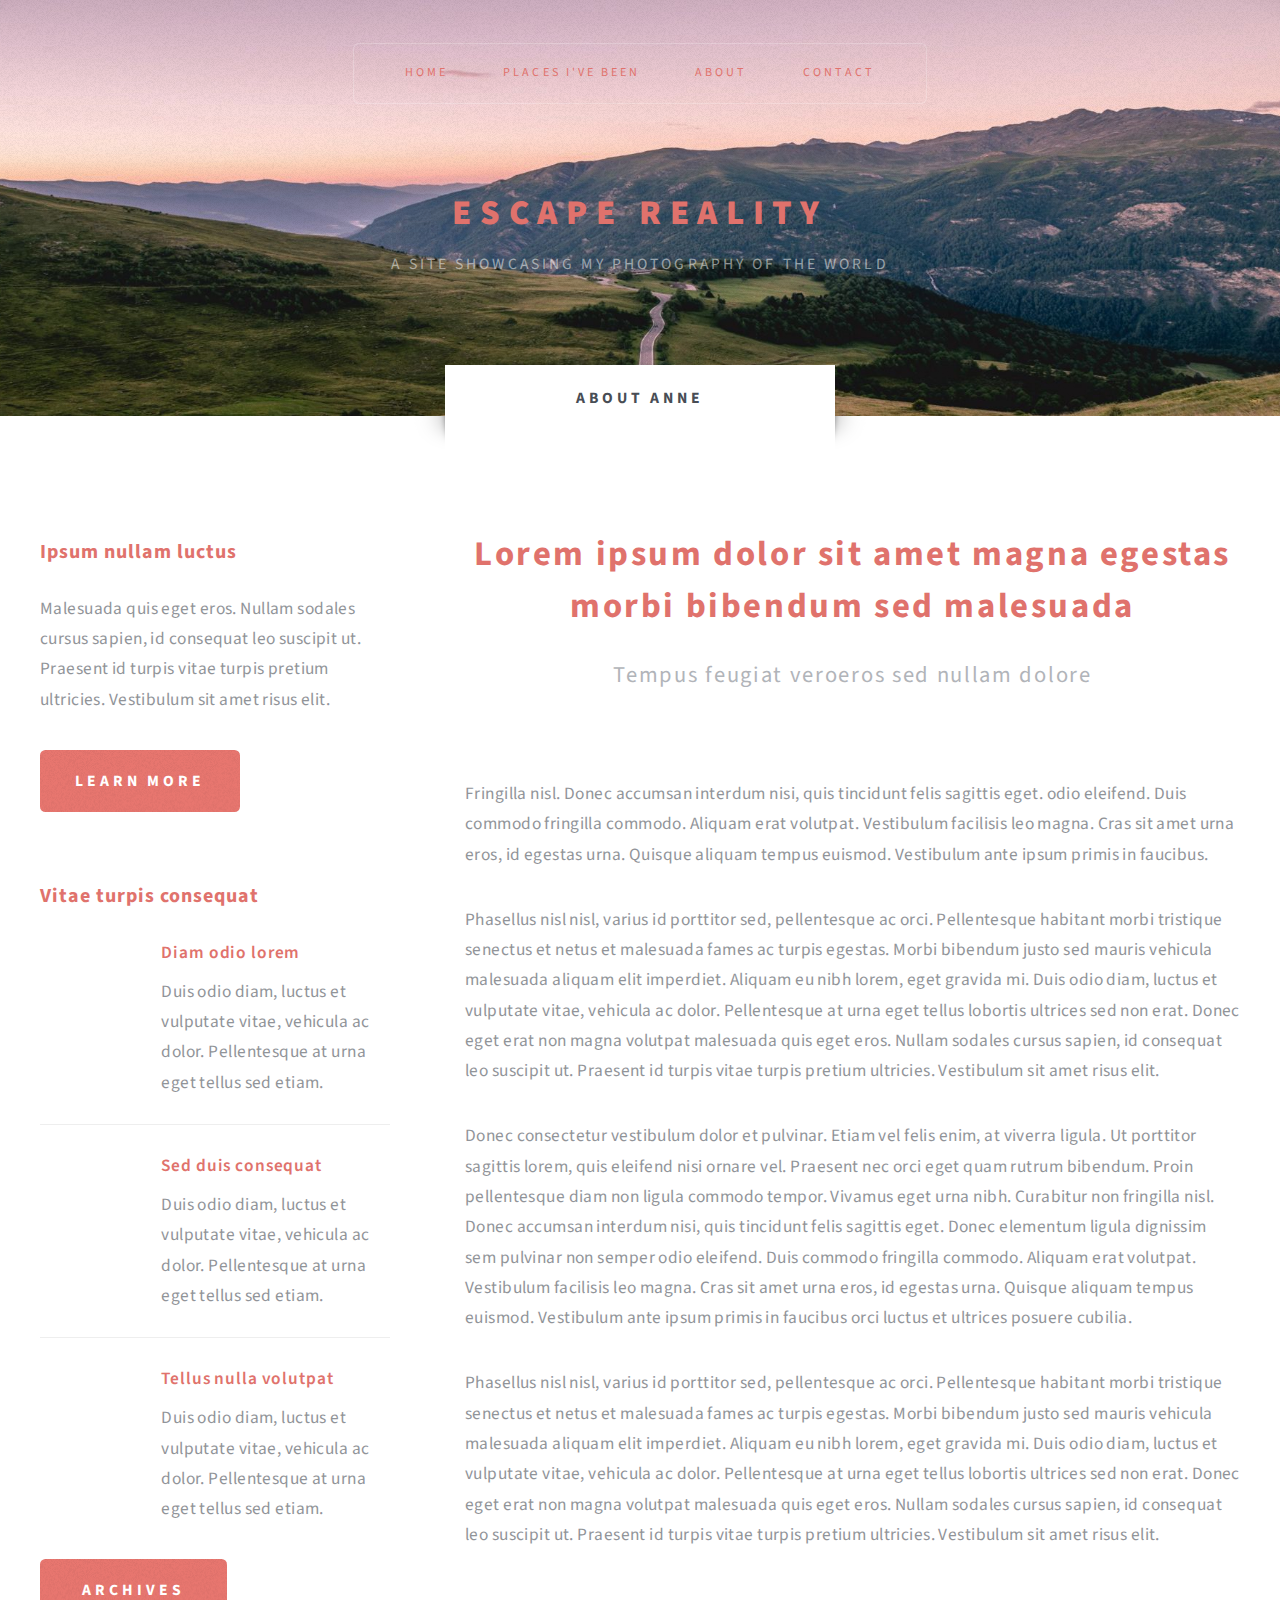
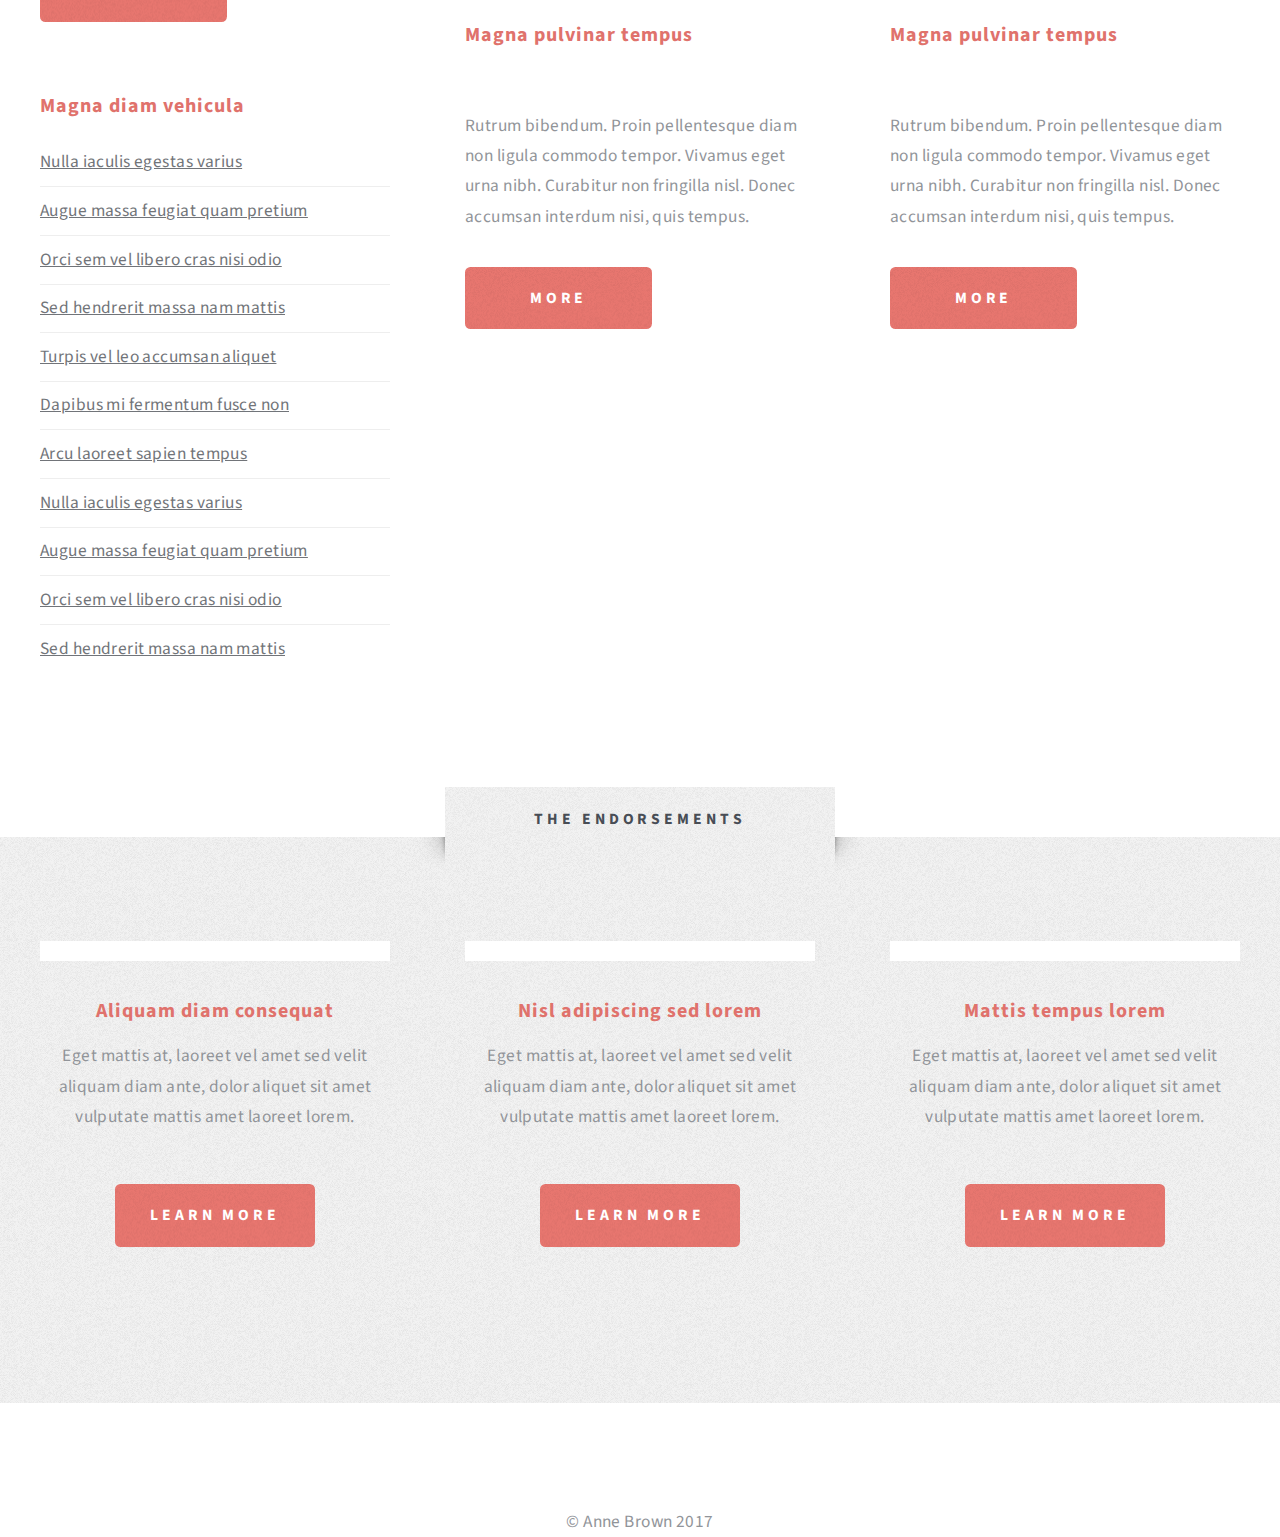
==== commit 7397e1b5: "added photos and links" ====
--- a/about.html
+++ b/about.html
@@ -5,342 +5,227 @@
 	Free for personal and commercial use under the CCA 3.0 license (html5up.net/license)
 -->
 <html>
-	<head>
-		<title>About</title>
-		<meta charset="utf-8" />
-		<meta name="viewport" content="width=device-width, initial-scale=1" />
-		<!--[if lte IE 8]><script src="assets/js/ie/html5shiv.js"></script><![endif]-->
-		<link rel="stylesheet" href="assets/css/main.css" />
-		<!--[if lte IE 8]><link rel="stylesheet" href="assets/css/ie8.css" /><![endif]-->
-	</head>
-	<body class="left-sidebar">
-		<div id="page-wrapper">
-
-			<!-- Header -->
-				<div id="header-wrapper" class="wrapper">
-					<div id="header">
-
-						<!-- Logo -->
-							<div id="logo">
-								<h1><a href="index.html">Escape Reality</a></h1>
-								<p>A site showcasing my photography of the world</p>
-							</div>
-
-					<!-- Nav -->
-							<nav id="nav">
-								<ul>
-									<li class="current"><a href="index.html">Home</a></li>
+
+<head>
+	<title>About</title>
+	<meta charset="utf-8" />
+	<meta name="viewport" content="width=device-width, initial-scale=1" />
+	<!--[if lte IE 8]><script src="assets/js/ie/html5shiv.js"></script><![endif]-->
+	<link rel="stylesheet" href="assets/css/main.css" />
+	<!--[if lte IE 8]><link rel="stylesheet" href="assets/css/ie8.css" /><![endif]-->
+</head>
+
+<body class="left-sidebar">
+	<div id="page-wrapper">
+
+		<!-- Header -->
+		<div id="header-wrapper" class="wrapper">
+			<div id="header">
+
+				<!-- Logo -->
+				<div id="logo">
+					<h1><a href="index.html">Escape Reality</a></h1>
+					<p>A site showcasing my photography of the world</p>
+				</div>
+
+				<!-- Nav -->
+				<nav id="nav">
+					<ul>
+						<li class="current"><a href="index.html">Home</a></li>
+						<li>
+							<a href="#">Places I've Been</a>
+							<ul>
+								<li><a href="africa.html">South Africa</a></li>
+								<li><a href="europe.html">Belgium</a></li>
+								<li><a href="canada.html">Montreal</a></li>
+								<li><a href="us.html">United States</a></li>
+							</ul>
+						</li>
+						<li><a href="#">About</a></li>
+						<li><a href="contact.html">Contact</a></li>
+						<!--<li><a href="no-sidebar.html">No Sidebar</a></li>-->
+					</ul>
+				</nav>
+
+			</div>
+		</div>
+
+		<!-- Main -->
+		<div class="wrapper style2">
+			<div class="title">About Anne</div>
+			<div id="main" class="container">
+				<div class="row 150%">
+					<div class="4u 12u(mobile)">
+
+						<!-- Sidebar -->
+						<div id="sidebar">
+							<section class="box">
+								<header>
+									<h2>Ipsum nullam luctus</h2>
+								</header>
+								<p>Malesuada quis eget eros. Nullam sodales cursus sapien, id consequat leo suscipit ut. Praesent id turpis vitae turpis pretium ultricies. Vestibulum sit amet risus elit.</p>
+								<a href="#" class="button style1">Learn More</a>
+							</section>
+							<section class="box">
+								<header>
+									<h2>Vitae turpis consequat</h2>
+								</header>
+								<ul class="style2">
 									<li>
-										<a href="#">Places I've Been</a>
-										<ul>
-												<li><a href="africa.html">South Africa</a></li>
-											<li><a href="europe.html">Belgium</a></li>
-											<li><a href="canada.html">Montreal</a></li>
-											<li><a href="us.html">United States</a></li>
-										</ul>
+										<article class="box post-excerpt">
+											<a href="#" class="image left"><img src="images/pic08.jpg" alt="" /></a>
+											<h3><a href="#">Diam odio lorem</a></h3>
+											<p>Duis odio diam, luctus et vulputate vitae, vehicula ac dolor. Pellentesque at urna eget tellus sed etiam.</p>
+										</article>
 									</li>
-									<li><a href="#">About</a></li>
-									<li><a href="contact.html">Contact</a></li>
-									<!--<li><a href="no-sidebar.html">No Sidebar</a></li>-->
+									<li>
+										<article class="box post-excerpt">
+											<a href="#" class="image left"><img src="images/pic09.jpg" alt="" /></a>
+											<h3><a href="#">Sed duis consequat</a></h3>
+											<p>Duis odio diam, luctus et vulputate vitae, vehicula ac dolor. Pellentesque at urna eget tellus sed etiam.</p>
+										</article>
+									</li>
+									<li>
+										<article class="box post-excerpt">
+											<a href="#" class="image left"><img src="images/pic10.jpg" alt="" /></a>
+											<h3><a href="#">Tellus nulla volutpat</a></h3>
+											<p>Duis odio diam, luctus et vulputate vitae, vehicula ac dolor. Pellentesque at urna eget tellus sed etiam.</p>
+										</article>
+									</li>
 								</ul>
-							</nav>
-
-					</div>
-				</div>
-
-			<!-- Main -->
-				<div class="wrapper style2">
-					<div class="title">About Anne</div>
-					<div id="main" class="container">
-						<div class="row 150%">
-							<div class="4u 12u(mobile)">
-
-								<!-- Sidebar -->
-									<div id="sidebar">
-										<section class="box">
-											<header>
-												<h2>Ipsum nullam luctus</h2>
-											</header>
-											<p>Malesuada quis eget eros. Nullam sodales cursus sapien, id consequat
-											leo suscipit ut. Praesent id turpis vitae turpis pretium ultricies. Vestibulum sit
-											amet risus elit.</p>
-											<a href="#" class="button style1">Learn More</a>
-										</section>
-										<section class="box">
-											<header>
-												<h2>Vitae turpis consequat</h2>
-											</header>
-											<ul class="style2">
-												<li>
-													<article class="box post-excerpt">
-														<a href="#" class="image left"><img src="images/pic08.jpg" alt="" /></a>
-														<h3><a href="#">Diam odio lorem</a></h3>
-														<p>Duis odio diam, luctus et vulputate vitae, vehicula ac dolor. Pellentesque at urna eget tellus sed etiam.</p>
-													</article>
-												</li>
-												<li>
-													<article class="box post-excerpt">
-														<a href="#" class="image left"><img src="images/pic09.jpg" alt="" /></a>
-														<h3><a href="#">Sed duis consequat</a></h3>
-														<p>Duis odio diam, luctus et vulputate vitae, vehicula ac dolor. Pellentesque at urna eget tellus sed etiam.</p>
-													</article>
-												</li>
-												<li>
-													<article class="box post-excerpt">
-														<a href="#" class="image left"><img src="images/pic10.jpg" alt="" /></a>
-														<h3><a href="#">Tellus nulla volutpat</a></h3>
-														<p>Duis odio diam, luctus et vulputate vitae, vehicula ac dolor. Pellentesque at urna eget tellus sed etiam.</p>
-													</article>
-												</li>
-											</ul>
-											<a href="#" class="button style1">Archives</a>
-										</section>
-										<section class="box">
-											<header>
-												<h2>Magna diam vehicula</h2>
-											</header>
-											<ul class="style3">
-												<li><a href="#">Nulla iaculis egestas varius</a></li>
-												<li><a href="#">Augue massa feugiat quam pretium</a></li>
-												<li><a href="#">Orci sem vel libero cras nisi odio</a></li>
-												<li><a href="#">Sed hendrerit massa nam mattis</a></li>
-												<li><a href="#">Turpis vel leo accumsan aliquet</a></li>
-												<li><a href="#">Dapibus mi fermentum fusce non</a></li>
-												<li><a href="#">Arcu laoreet sapien tempus</a></li>
-												<li><a href="#">Nulla iaculis egestas varius</a></li>
-												<li><a href="#">Augue massa feugiat quam pretium</a></li>
-												<li><a href="#">Orci sem vel libero cras nisi odio</a></li>
-												<li><a href="#">Sed hendrerit massa nam mattis</a></li>
-											</ul>
-										</section>
-									</div>
-
-							</div>
-							<div class="8u 12u(mobile) important(mobile)">
-
-								<!-- Content -->
-									<div id="content">
-										<article class="box post">
-											<header class="style1">
-												<h2>Lorem ipsum dolor sit amet magna egestas morbi bibendum sed malesuada</h2>
-												<p>Tempus feugiat veroeros sed nullam dolore</p>
-											</header>
-											<a href="#" class="image featured">
-												<img src="images/pic01.jpg" alt="" />
-											</a>
-											<p>Fringilla nisl. Donec accumsan interdum nisi, quis tincidunt felis sagittis eget.
-											odio eleifend. Duis commodo fringilla commodo. Aliquam erat volutpat. Vestibulum
-											facilisis leo magna. Cras sit amet urna eros, id egestas urna. Quisque aliquam
-											tempus euismod. Vestibulum ante ipsum primis in faucibus.</p>
-											<p>Phasellus nisl nisl, varius id porttitor sed, pellentesque ac orci. Pellentesque
-											habitant morbi tristique senectus et netus et malesuada fames ac turpis egestas. Morbi
-											bibendum justo sed mauris vehicula malesuada aliquam elit imperdiet. Aliquam eu nibh
-											lorem, eget gravida mi. Duis odio diam, luctus et vulputate vitae, vehicula ac dolor.
-											Pellentesque at urna eget tellus lobortis ultrices sed non erat. Donec eget erat non
-											magna volutpat malesuada quis eget eros. Nullam sodales cursus sapien, id consequat
-											leo suscipit ut. Praesent id turpis vitae turpis pretium ultricies. Vestibulum sit
-											amet risus elit.</p>
-											<p>Donec consectetur vestibulum dolor et pulvinar. Etiam vel felis enim, at viverra
-											ligula. Ut porttitor sagittis lorem, quis eleifend nisi ornare vel. Praesent nec orci
-											eget quam rutrum bibendum. Proin pellentesque diam non ligula commodo tempor. Vivamus
-											eget urna nibh. Curabitur non fringilla nisl. Donec accumsan interdum nisi, quis
-											tincidunt felis sagittis eget. Donec elementum ligula dignissim sem pulvinar non semper
-											odio eleifend. Duis commodo fringilla commodo. Aliquam erat volutpat. Vestibulum
-											facilisis leo magna. Cras sit amet urna eros, id egestas urna. Quisque aliquam
-											tempus euismod. Vestibulum ante ipsum primis in faucibus orci luctus et ultrices
-											posuere cubilia.</p>
-											<p>Phasellus nisl nisl, varius id porttitor sed, pellentesque ac orci. Pellentesque
-											habitant morbi tristique senectus et netus et malesuada fames ac turpis egestas. Morbi
-											bibendum justo sed mauris vehicula malesuada aliquam elit imperdiet. Aliquam eu nibh
-											lorem, eget gravida mi. Duis odio diam, luctus et vulputate vitae, vehicula ac dolor.
-											Pellentesque at urna eget tellus lobortis ultrices sed non erat. Donec eget erat non
-											magna volutpat malesuada quis eget eros. Nullam sodales cursus sapien, id consequat
-											leo suscipit ut. Praesent id turpis vitae turpis pretium ultricies. Vestibulum sit
-											amet risus elit.</p>
-										</article>
-										<div class="row 150%">
-											<div class="6u 12u(mobile)">
-												<section class="box">
-													<header>
-														<h2>Magna pulvinar tempus</h2>
-													</header>
-													<a href="#" class="image featured"><img src="images/pic05.jpg" alt="" /></a>
-													<p>Rutrum bibendum. Proin pellentesque diam non ligula commodo tempor. Vivamus
-													eget urna nibh. Curabitur non fringilla nisl. Donec accumsan interdum nisi, quis
-													tempus.</p>
-													<a href="#" class="button style1">More</a>
-												</section>
-											</div>
-											<div class="6u 12u(mobile)">
-												<section class="box">
-													<header>
-														<h2>Magna pulvinar tempus</h2>
-													</header>
-													<a href="#" class="image featured"><img src="images/pic06.jpg" alt="" /></a>
-													<p>Rutrum bibendum. Proin pellentesque diam non ligula commodo tempor. Vivamus
-													eget urna nibh. Curabitur non fringilla nisl. Donec accumsan interdum nisi, quis
-													tempus.</p>
-													<a href="#" class="button style1">More</a>
-												</section>
-											</div>
-										</div>
-									</div>
-
+								<a href="#" class="button style1">Archives</a>
+							</section>
+							<section class="box">
+								<header>
+									<h2>Magna diam vehicula</h2>
+								</header>
+								<ul class="style3">
+									<li><a href="#">Nulla iaculis egestas varius</a></li>
+									<li><a href="#">Augue massa feugiat quam pretium</a></li>
+									<li><a href="#">Orci sem vel libero cras nisi odio</a></li>
+									<li><a href="#">Sed hendrerit massa nam mattis</a></li>
+									<li><a href="#">Turpis vel leo accumsan aliquet</a></li>
+									<li><a href="#">Dapibus mi fermentum fusce non</a></li>
+									<li><a href="#">Arcu laoreet sapien tempus</a></li>
+									<li><a href="#">Nulla iaculis egestas varius</a></li>
+									<li><a href="#">Augue massa feugiat quam pretium</a></li>
+									<li><a href="#">Orci sem vel libero cras nisi odio</a></li>
+									<li><a href="#">Sed hendrerit massa nam mattis</a></li>
+								</ul>
+							</section>
+						</div>
+
+					</div>
+					<div class="8u 12u(mobile) important(mobile)">
+
+						<!-- Content -->
+						<div id="content">
+							<article class="box post">
+								<header class="style1">
+									<h2>Lorem ipsum dolor sit amet magna egestas morbi bibendum sed malesuada</h2>
+									<p>Tempus feugiat veroeros sed nullam dolore</p>
+								</header>
+								<a href="#" class="image featured">
+									<img src="images/pic01.jpg" alt="" />
+								</a>
+								<p>Fringilla nisl. Donec accumsan interdum nisi, quis tincidunt felis sagittis eget. odio eleifend. Duis commodo fringilla commodo. Aliquam erat volutpat. Vestibulum facilisis leo magna. Cras sit amet urna eros, id egestas urna. Quisque aliquam tempus
+									euismod. Vestibulum ante ipsum primis in faucibus.</p>
+								<p>Phasellus nisl nisl, varius id porttitor sed, pellentesque ac orci. Pellentesque habitant morbi tristique senectus et netus et malesuada fames ac turpis egestas. Morbi bibendum justo sed mauris vehicula malesuada aliquam elit imperdiet. Aliquam
+									eu nibh lorem, eget gravida mi. Duis odio diam, luctus et vulputate vitae, vehicula ac dolor. Pellentesque at urna eget tellus lobortis ultrices sed non erat. Donec eget erat non magna volutpat malesuada quis eget eros. Nullam sodales cursus
+									sapien, id consequat leo suscipit ut. Praesent id turpis vitae turpis pretium ultricies. Vestibulum sit amet risus elit.</p>
+								<p>Donec consectetur vestibulum dolor et pulvinar. Etiam vel felis enim, at viverra ligula. Ut porttitor sagittis lorem, quis eleifend nisi ornare vel. Praesent nec orci eget quam rutrum bibendum. Proin pellentesque diam non ligula commodo tempor.
+									Vivamus eget urna nibh. Curabitur non fringilla nisl. Donec accumsan interdum nisi, quis tincidunt felis sagittis eget. Donec elementum ligula dignissim sem pulvinar non semper odio eleifend. Duis commodo fringilla commodo. Aliquam erat volutpat.
+									Vestibulum facilisis leo magna. Cras sit amet urna eros, id egestas urna. Quisque aliquam tempus euismod. Vestibulum ante ipsum primis in faucibus orci luctus et ultrices posuere cubilia.</p>
+								<p>Phasellus nisl nisl, varius id porttitor sed, pellentesque ac orci. Pellentesque habitant morbi tristique senectus et netus et malesuada fames ac turpis egestas. Morbi bibendum justo sed mauris vehicula malesuada aliquam elit imperdiet. Aliquam
+									eu nibh lorem, eget gravida mi. Duis odio diam, luctus et vulputate vitae, vehicula ac dolor. Pellentesque at urna eget tellus lobortis ultrices sed non erat. Donec eget erat non magna volutpat malesuada quis eget eros. Nullam sodales cursus
+									sapien, id consequat leo suscipit ut. Praesent id turpis vitae turpis pretium ultricies. Vestibulum sit amet risus elit.</p>
+							</article>
+							<div class="row 150%">
+								<div class="6u 12u(mobile)">
+									<section class="box">
+										<header>
+											<h2>Magna pulvinar tempus</h2>
+										</header>
+										<a href="#" class="image featured"><img src="images/pic05.jpg" alt="" /></a>
+										<p>Rutrum bibendum. Proin pellentesque diam non ligula commodo tempor. Vivamus eget urna nibh. Curabitur non fringilla nisl. Donec accumsan interdum nisi, quis tempus.
+										</p>
+										<a href="#" class="button style1">More</a>
+									</section>
+								</div>
+								<div class="6u 12u(mobile)">
+									<section class="box">
+										<header>
+											<h2>Magna pulvinar tempus</h2>
+										</header>
+										<a href="#" class="image featured"><img src="images/pic06.jpg" alt="" /></a>
+										<p>Rutrum bibendum. Proin pellentesque diam non ligula commodo tempor. Vivamus eget urna nibh. Curabitur non fringilla nisl. Donec accumsan interdum nisi, quis tempus.
+										</p>
+										<a href="#" class="button style1">More</a>
+									</section>
+								</div>
 							</div>
 						</div>
+
 					</div>
 				</div>
-
-			<!-- Highlights -->
-				<div class="wrapper style3">
-					<div class="title">The Endorsements</div>
-					<div id="highlights" class="container">
-						<div class="row 150%">
-							<div class="4u 12u(mobile)">
-								<section class="highlight">
-									<a href="#" class="image featured"><img src="images/pic02.jpg" alt="" /></a>
-									<h3><a href="#">Aliquam diam consequat</a></h3>
-									<p>Eget mattis at, laoreet vel amet sed velit aliquam diam ante, dolor aliquet sit amet vulputate mattis amet laoreet lorem.</p>
-									<ul class="actions">
-										<li><a href="#" class="button style1">Learn More</a></li>
-									</ul>
-								</section>
-							</div>
-							<div class="4u 12u(mobile)">
-								<section class="highlight">
-									<a href="#" class="image featured"><img src="images/pic03.jpg" alt="" /></a>
-									<h3><a href="#">Nisl adipiscing sed lorem</a></h3>
-									<p>Eget mattis at, laoreet vel amet sed velit aliquam diam ante, dolor aliquet sit amet vulputate mattis amet laoreet lorem.</p>
-									<ul class="actions">
-										<li><a href="#" class="button style1">Learn More</a></li>
-									</ul>
-								</section>
-							</div>
-							<div class="4u 12u(mobile)">
-								<section class="highlight">
-									<a href="#" class="image featured"><img src="images/pic04.jpg" alt="" /></a>
-									<h3><a href="#">Mattis tempus lorem</a></h3>
-									<p>Eget mattis at, laoreet vel amet sed velit aliquam diam ante, dolor aliquet sit amet vulputate mattis amet laoreet lorem.</p>
-									<ul class="actions">
-										<li><a href="#" class="button style1">Learn More</a></li>
-									</ul>
-								</section>
-							</div>
-						</div>
+			</div>
+		</div>
+
+		<!-- Highlights -->
+		<div class="wrapper style3">
+			<div class="title">The Endorsements</div>
+			<div id="highlights" class="container">
+				<div class="row 150%">
+					<div class="4u 12u(mobile)">
+						<section class="highlight">
+							<a href="#" class="image featured"><img src="images/pic02.jpg" alt="" /></a>
+							<h3><a href="#">Aliquam diam consequat</a></h3>
+							<p>Eget mattis at, laoreet vel amet sed velit aliquam diam ante, dolor aliquet sit amet vulputate mattis amet laoreet lorem.</p>
+							<ul class="actions">
+								<li><a href="#" class="button style1">Learn More</a></li>
+							</ul>
+						</section>
+					</div>
+					<div class="4u 12u(mobile)">
+						<section class="highlight">
+							<a href="#" class="image featured"><img src="images/pic03.jpg" alt="" /></a>
+							<h3><a href="#">Nisl adipiscing sed lorem</a></h3>
+							<p>Eget mattis at, laoreet vel amet sed velit aliquam diam ante, dolor aliquet sit amet vulputate mattis amet laoreet lorem.</p>
+							<ul class="actions">
+								<li><a href="#" class="button style1">Learn More</a></li>
+							</ul>
+						</section>
+					</div>
+					<div class="4u 12u(mobile)">
+						<section class="highlight">
+							<a href="#" class="image featured"><img src="images/pic04.jpg" alt="" /></a>
+							<h3><a href="#">Mattis tempus lorem</a></h3>
+							<p>Eget mattis at, laoreet vel amet sed velit aliquam diam ante, dolor aliquet sit amet vulputate mattis amet laoreet lorem.</p>
+							<ul class="actions">
+								<li><a href="#" class="button style1">Learn More</a></li>
+							</ul>
+						</section>
 					</div>
 				</div>
-
-			<!-- Footer -->
-				<div id="footer-wrapper" class="wrapper">
-					<div class="title">The Rest Of It</div>
-					<div id="footer" class="container">
-						<header class="style1">
-							<h2>Ipsum sapien elementum portitor?</h2>
-							<p>
-								Sed turpis tortor, tincidunt sed ornare in metus porttitor mollis nunc in aliquet.<br />
-								Nam pharetra laoreet imperdiet volutpat etiam consequat feugiat.
-							</p>
-						</header>
-						<hr />
-						<div class="row 150%">
-							<div class="6u 12u(mobile)">
-
-								<!-- Contact Form -->
-									<section>
-										<form method="post" action="#">
-											<div class="row 50%">
-												<div class="6u 12u(mobile)">
-													<input type="text" name="name" id="contact-name" placeholder="Name" />
-												</div>
-												<div class="6u 12u(mobile)">
-													<input type="text" name="email" id="contact-email" placeholder="Email" />
-												</div>
-											</div>
-											<div class="row 50%">
-												<div class="12u">
-													<textarea name="message" id="contact-message" placeholder="Message" rows="4"></textarea>
-												</div>
-											</div>
-											<div class="row">
-												<div class="12u">
-													<ul class="actions">
-														<li><input type="submit" class="style1" value="Send" /></li>
-														<li><input type="reset" class="style2" value="Reset" /></li>
-													</ul>
-												</div>
-											</div>
-										</form>
-									</section>
-
-							</div>
-							<div class="6u 12u(mobile)">
-
-								<!-- Contact -->
-									<section class="feature-list small">
-										<div class="row">
-											<div class="6u 12u(mobile)">
-												<section>
-													<h3 class="icon fa-home">Mailing Address</h3>
-													<p>
-														Untitled Corporation<br />
-														1234 Somewhere Rd #987<br />
-														Nashville, TN 00000-0000
-													</p>
-												</section>
-											</div>
-											<div class="6u 12u(mobile)">
-												<section>
-													<h3 class="icon fa-comment">Social</h3>
-													<p>
-														<a href="#">@untitled-corp</a><br />
-														<a href="#">linkedin.com/untitled</a><br />
-														<a href="#">facebook.com/untitled</a>
-													</p>
-												</section>
-											</div>
-										</div>
-										<div class="row">
-											<div class="6u 12u(mobile)">
-												<section>
-													<h3 class="icon fa-envelope">Email</h3>
-													<p>
-														<a href="#">info@untitled.tld</a>
-													</p>
-												</section>
-											</div>
-											<div class="6u 12u(mobile)">
-												<section>
-													<h3 class="icon fa-phone">Phone</h3>
-													<p>
-														(000) 555-0000
-													</p>
-												</section>
-											</div>
-										</div>
-									</section>
-
-							</div>
-						</div>
-						<hr />
-					</div>
-					<div id="copyright">
-						<ul>
-							<li>&copy; Anne Brown 2017</li>
-						</ul>
-					</div>
-				</div>
-
+			</div>
 		</div>
 
-		<!-- Scripts -->
-
-			<script src="assets/js/jquery.min.js"></script>
-			<script src="assets/js/jquery.dropotron.min.js"></script>
-			<script src="assets/js/skel.min.js"></script>
-			<script src="assets/js/skel-viewport.min.js"></script>
-			<script src="assets/js/util.js"></script>
-			<!--[if lte IE 8]><script src="assets/js/ie/respond.min.js"></script><![endif]-->
-			<script src="assets/js/main.js"></script>
-
-	</body>
-</html>+
+		<div id="copyright">&copy; Anne Brown 2017</div>
+	</div>
+
+	</div>
+
+	<!-- Scripts -->
+
+	<script src="assets/js/jquery.min.js"></script>
+	<script src="assets/js/jquery.dropotron.min.js"></script>
+	<script src="assets/js/skel.min.js"></script>
+	<script src="assets/js/skel-viewport.min.js"></script>
+	<script src="assets/js/util.js"></script>
+	<!--[if lte IE 8]><script src="assets/js/ie/respond.min.js"></script><![endif]-->
+	<script src="assets/js/main.js"></script>
+
+</body>
+
+</html>
--- a/assets/css/main.css
+++ b/assets/css/main.css
@@ -7,2723 +7,2707 @@
 	Free for personal and commercial use under the CCA 3.0 license (html5up.net/license)
 */
 
+
 /* Reset */
 
-	html, body, div, span, applet, object, iframe, h1, h2, h3, h4, h5, h6, p, blockquote, pre, a, abbr, acronym, address, big, cite, code, del, dfn, em, img, ins, kbd, q, s, samp, small, strike, strong, sub, sup, tt, var, b, u, i, center, dl, dt, dd, ol, ul, li, fieldset, form, label, legend, table, caption, tbody, tfoot, thead, tr, th, td, article, aside, canvas, details, embed, figure, figcaption, footer, header, hgroup, menu, nav, output, ruby, section, summary, time, mark, audio, video {
-		margin: 0;
-		padding: 0;
-		border: 0;
-		font-size: 100%;
-		font: inherit;
-		vertical-align: baseline;
-	}
-
-	article, aside, details, figcaption, figure, footer, header, hgroup, menu, nav, section {
-		display: block;
-	}
-
-	body {
-		line-height: 1;
-	}
-
-	ol, ul {
-		list-style: none;
-	}
-
-	blockquote, q {
-		quotes: none;
-	}
-
-	blockquote:before, blockquote:after, q:before, q:after {
-		content: '';
-		content: none;
-	}
-
-	table {
-		border-collapse: collapse;
-		border-spacing: 0;
-	}
-
-	body {
-		-webkit-text-size-adjust: none;
-	}
+html,
+body,
+div,
+span,
+applet,
+object,
+iframe,
+h1,
+h2,
+h3,
+h4,
+h5,
+h6,
+p,
+blockquote,
+pre,
+a,
+abbr,
+acronym,
+address,
+big,
+cite,
+code,
+del,
+dfn,
+em,
+img,
+ins,
+kbd,
+q,
+s,
+samp,
+small,
+strike,
+strong,
+sub,
+sup,
+tt,
+var,
+b,
+u,
+i,
+center,
+dl,
+dt,
+dd,
+ol,
+ul,
+li,
+fieldset,
+form,
+label,
+legend,
+table,
+caption,
+tbody,
+tfoot,
+thead,
+tr,
+th,
+td,
+article,
+aside,
+canvas,
+details,
+embed,
+figure,
+figcaption,
+footer,
+header,
+hgroup,
+menu,
+nav,
+output,
+ruby,
+section,
+summary,
+time,
+mark,
+audio,
+video {
+	margin: 0;
+	padding: 0;
+	border: 0;
+	font-size: 100%;
+	font: inherit;
+	vertical-align: baseline;
+}
+
+article,
+aside,
+details,
+figcaption,
+figure,
+footer,
+header,
+hgroup,
+menu,
+nav,
+section {
+	display: block;
+}
+
+body {
+	line-height: 1;
+}
+
+ol,
+ul {
+	list-style: none;
+}
+
+blockquote,
+q {
+	quotes: none;
+}
+
+blockquote:before,
+blockquote:after,
+q:before,
+q:after {
+	content: '';
+	content: none;
+}
+
+table {
+	border-collapse: collapse;
+	border-spacing: 0;
+}
+
+body {
+	-webkit-text-size-adjust: none;
+}
+
 
 /* Box Model */
 
-	*, *:before, *:after {
-		-moz-box-sizing: border-box;
-		-webkit-box-sizing: border-box;
-		box-sizing: border-box;
-	}
+*,
+*:before,
+*:after {
+	-moz-box-sizing: border-box;
+	-webkit-box-sizing: border-box;
+	box-sizing: border-box;
+}
+
 
 /* Containers */
 
-	.container {
-		margin-left: auto;
-		margin-right: auto;
-	}
-
+.container {
+	margin-left: auto;
+	margin-right: auto;
+}
+
+.container.\31 25\25 {
+	width: 100%;
+	max-width: 1200px;
+	min-width: 960px;
+}
+
+.container.\37 5\25 {
+	width: 720px;
+}
+
+.container.\35 0\25 {
+	width: 480px;
+}
+
+.container.\32 5\25 {
+	width: 240px;
+}
+
+.container {
+	width: 960px;
+}
+
+@media screen and (min-width: 737px) {
 	.container.\31 25\25 {
 		width: 100%;
-		max-width: 1200px;
-		min-width: 960px;
-	}
-
+		max-width: 1500px;
+		min-width: 1200px;
+	}
 	.container.\37 5\25 {
-		width: 720px;
-	}
-
+		width: 900px;
+	}
 	.container.\35 0\25 {
-		width: 480px;
-	}
-
+		width: 600px;
+	}
 	.container.\32 5\25 {
-		width: 240px;
-	}
-
+		width: 300px;
+	}
 	.container {
-		width: 960px;
-	}
-
-	@media screen and (min-width: 737px) {
-
-		.container.\31 25\25 {
-			width: 100%;
-			max-width: 1500px;
-			min-width: 1200px;
-		}
-
-		.container.\37 5\25 {
-			width: 900px;
-		}
-
-		.container.\35 0\25 {
-			width: 600px;
-		}
-
-		.container.\32 5\25 {
-			width: 300px;
-		}
-
-		.container {
-			width: 1200px;
-		}
-
-	}
-
-	@media screen and (min-width: 737px) and (max-width: 1200px) {
-
-		.container.\31 25\25 {
-			width: 100%;
-			max-width: 1250px;
-			min-width: 1000px;
-		}
-
-		.container.\37 5\25 {
-			width: 750px;
-		}
-
-		.container.\35 0\25 {
-			width: 500px;
-		}
-
-		.container.\32 5\25 {
-			width: 250px;
-		}
-
-		.container {
-			width: 1000px;
-		}
-
-	}
-
-	@media screen and (max-width: 736px) {
-
-		.container.\31 25\25 {
-			width: 100%;
-			max-width: 125%;
-			min-width: 100%;
-		}
-
-		.container.\37 5\25 {
-			width: 75%;
-		}
-
-		.container.\35 0\25 {
-			width: 50%;
-		}
-
-		.container.\32 5\25 {
-			width: 25%;
-		}
-
-		.container {
-			width: 100% !important;
-		}
-
-	}
+		width: 1200px;
+	}
+}
+
+@media screen and (min-width: 737px) and (max-width: 1200px) {
+	.container.\31 25\25 {
+		width: 100%;
+		max-width: 1250px;
+		min-width: 1000px;
+	}
+	.container.\37 5\25 {
+		width: 750px;
+	}
+	.container.\35 0\25 {
+		width: 500px;
+	}
+	.container.\32 5\25 {
+		width: 250px;
+	}
+	.container {
+		width: 1000px;
+	}
+}
+
+@media screen and (max-width: 736px) {
+	.container.\31 25\25 {
+		width: 100%;
+		max-width: 125%;
+		min-width: 100%;
+	}
+	.container.\37 5\25 {
+		width: 75%;
+	}
+	.container.\35 0\25 {
+		width: 50%;
+	}
+	.container.\32 5\25 {
+		width: 25%;
+	}
+	.container {
+		width: 100% !important;
+	}
+}
+
 
 /* Grid */
 
+.row {
+	border-bottom: solid 1px transparent;
+	-moz-box-sizing: border-box;
+	-webkit-box-sizing: border-box;
+	box-sizing: border-box;
+}
+
+.row>* {
+	float: left;
+	-moz-box-sizing: border-box;
+	-webkit-box-sizing: border-box;
+	box-sizing: border-box;
+}
+
+.row:after,
+.row:before {
+	content: '';
+	display: block;
+	clear: both;
+	height: 0;
+}
+
+.row.uniform>*> :first-child {
+	margin-top: 0;
+}
+
+.row.uniform>*> :last-child {
+	margin-bottom: 0;
+}
+
+.row.\30 \25>* {
+	padding: 0 0 0 0px;
+}
+
+.row.\30 \25 {
+	margin: 0 0 -1px 0px;
+}
+
+.row.uniform.\30 \25>* {
+	padding: 0px 0 0 0px;
+}
+
+.row.uniform.\30 \25 {
+	margin: 0px 0 -1px 0px;
+}
+
+.row>* {
+	padding: 0 0 0 40px;
+}
+
+.row {
+	margin: 0 0 -1px -40px;
+}
+
+.row.uniform>* {
+	padding: 40px 0 0 40px;
+}
+
+.row.uniform {
+	margin: -40px 0 -1px -40px;
+}
+
+.row.\32 00\25>* {
+	padding: 0 0 0 80px;
+}
+
+.row.\32 00\25 {
+	margin: 0 0 -1px -80px;
+}
+
+.row.uniform.\32 00\25>* {
+	padding: 80px 0 0 80px;
+}
+
+.row.uniform.\32 00\25 {
+	margin: -80px 0 -1px -80px;
+}
+
+.row.\31 50\25>* {
+	padding: 0 0 0 60px;
+}
+
+.row.\31 50\25 {
+	margin: 0 0 -1px -60px;
+}
+
+.row.uniform.\31 50\25>* {
+	padding: 60px 0 0 60px;
+}
+
+.row.uniform.\31 50\25 {
+	margin: -60px 0 -1px -60px;
+}
+
+.row.\35 0\25>* {
+	padding: 0 0 0 20px;
+}
+
+.row.\35 0\25 {
+	margin: 0 0 -1px -20px;
+}
+
+.row.uniform.\35 0\25>* {
+	padding: 20px 0 0 20px;
+}
+
+.row.uniform.\35 0\25 {
+	margin: -20px 0 -1px -20px;
+}
+
+.row.\32 5\25>* {
+	padding: 0 0 0 10px;
+}
+
+.row.\32 5\25 {
+	margin: 0 0 -1px -10px;
+}
+
+.row.uniform.\32 5\25>* {
+	padding: 10px 0 0 10px;
+}
+
+.row.uniform.\32 5\25 {
+	margin: -10px 0 -1px -10px;
+}
+
+.\31 2u,
+.\31 2u\24 {
+	width: 100%;
+	clear: none;
+	margin-left: 0;
+}
+
+.\31 1u,
+.\31 1u\24 {
+	width: 91.6666666667%;
+	clear: none;
+	margin-left: 0;
+}
+
+.\31 0u,
+.\31 0u\24 {
+	width: 83.3333333333%;
+	clear: none;
+	margin-left: 0;
+}
+
+.\39 u,
+.\39 u\24 {
+	width: 75%;
+	clear: none;
+	margin-left: 0;
+}
+
+.\38 u,
+.\38 u\24 {
+	width: 66.6666666667%;
+	clear: none;
+	margin-left: 0;
+}
+
+.\37 u,
+.\37 u\24 {
+	width: 58.3333333333%;
+	clear: none;
+	margin-left: 0;
+}
+
+.\36 u,
+.\36 u\24 {
+	width: 50%;
+	clear: none;
+	margin-left: 0;
+}
+
+.\35 u,
+.\35 u\24 {
+	width: 41.6666666667%;
+	clear: none;
+	margin-left: 0;
+}
+
+.\34 u,
+.\34 u\24 {
+	width: 33.3333333333%;
+	clear: none;
+	margin-left: 0;
+}
+
+.\33 u,
+.\33 u\24 {
+	width: 25%;
+	clear: none;
+	margin-left: 0;
+}
+
+.\32 u,
+.\32 u\24 {
+	width: 16.6666666667%;
+	clear: none;
+	margin-left: 0;
+}
+
+.\31 u,
+.\31 u\24 {
+	width: 8.3333333333%;
+	clear: none;
+	margin-left: 0;
+}
+
+.\31 2u\24+*,
+.\31 1u\24+*,
+.\31 0u\24+*,
+.\39 u\24+*,
+.\38 u\24+*,
+.\37 u\24+*,
+.\36 u\24+*,
+.\35 u\24+*,
+.\34 u\24+*,
+.\33 u\24+*,
+.\32 u\24+*,
+.\31 u\24+* {
+	clear: left;
+}
+
+.\-11u {
+	margin-left: 91.66667%;
+}
+
+.\-10u {
+	margin-left: 83.33333%;
+}
+
+.\-9u {
+	margin-left: 75%;
+}
+
+.\-8u {
+	margin-left: 66.66667%;
+}
+
+.\-7u {
+	margin-left: 58.33333%;
+}
+
+.\-6u {
+	margin-left: 50%;
+}
+
+.\-5u {
+	margin-left: 41.66667%;
+}
+
+.\-4u {
+	margin-left: 33.33333%;
+}
+
+.\-3u {
+	margin-left: 25%;
+}
+
+.\-2u {
+	margin-left: 16.66667%;
+}
+
+.\-1u {
+	margin-left: 8.33333%;
+}
+
+@media screen and (min-width: 737px) {
+	.row>* {
+		padding: 50px 0 0 50px;
+	}
 	.row {
-		border-bottom: solid 1px transparent;
-		-moz-box-sizing: border-box;
-		-webkit-box-sizing: border-box;
-		box-sizing: border-box;
-	}
-
-	.row > * {
-		float: left;
-		-moz-box-sizing: border-box;
-		-webkit-box-sizing: border-box;
-		box-sizing: border-box;
-	}
-
-	.row:after, .row:before {
-		content: '';
-		display: block;
-		clear: both;
-		height: 0;
-	}
-
-	.row.uniform > * > :first-child {
-		margin-top: 0;
-	}
-
-	.row.uniform > * > :last-child {
-		margin-bottom: 0;
-	}
-
-	.row.\30 \25 > * {
-		padding: 0 0 0 0px;
-	}
-
-	.row.\30 \25 {
-		margin: 0 0 -1px 0px;
-	}
-
-	.row.uniform.\30 \25 > * {
-		padding: 0px 0 0 0px;
-	}
-
-	.row.uniform.\30 \25 {
-		margin: 0px 0 -1px 0px;
-	}
-
-	.row > * {
-		padding: 0 0 0 40px;
-	}
-
+		margin: -50px 0 -1px -50px;
+	}
+	.row.uniform>* {
+		padding: 50px 0 0 50px;
+	}
+	.row.uniform {
+		margin: -50px 0 -1px -50px;
+	}
+	.row.\32 00\25>* {
+		padding: 100px 0 0 100px;
+	}
+	.row.\32 00\25 {
+		margin: -100px 0 -1px -100px;
+	}
+	.row.uniform.\32 00\25>* {
+		padding: 100px 0 0 100px;
+	}
+	.row.uniform.\32 00\25 {
+		margin: -100px 0 -1px -100px;
+	}
+	.row.\31 50\25>* {
+		padding: 75px 0 0 75px;
+	}
+	.row.\31 50\25 {
+		margin: -75px 0 -1px -75px;
+	}
+	.row.uniform.\31 50\25>* {
+		padding: 75px 0 0 75px;
+	}
+	.row.uniform.\31 50\25 {
+		margin: -75px 0 -1px -75px;
+	}
+	.row.\35 0\25>* {
+		padding: 25px 0 0 25px;
+	}
+	.row.\35 0\25 {
+		margin: -25px 0 -1px -25px;
+	}
+	.row.uniform.\35 0\25>* {
+		padding: 25px 0 0 25px;
+	}
+	.row.uniform.\35 0\25 {
+		margin: -25px 0 -1px -25px;
+	}
+	.row.\32 5\25>* {
+		padding: 12.5px 0 0 12.5px;
+	}
+	.row.\32 5\25 {
+		margin: -12.5px 0 -1px -12.5px;
+	}
+	.row.uniform.\32 5\25>* {
+		padding: 12.5px 0 0 12.5px;
+	}
+	.row.uniform.\32 5\25 {
+		margin: -12.5px 0 -1px -12.5px;
+	}
+	.\31 2u\28desktop\29,
+	.\31 2u\24\28desktop\29 {
+		width: 100%;
+		clear: none;
+		margin-left: 0;
+	}
+	.\31 1u\28desktop\29,
+	.\31 1u\24\28desktop\29 {
+		width: 91.6666666667%;
+		clear: none;
+		margin-left: 0;
+	}
+	.\31 0u\28desktop\29,
+	.\31 0u\24\28desktop\29 {
+		width: 83.3333333333%;
+		clear: none;
+		margin-left: 0;
+	}
+	.\39 u\28desktop\29,
+	.\39 u\24\28desktop\29 {
+		width: 75%;
+		clear: none;
+		margin-left: 0;
+	}
+	.\38 u\28desktop\29,
+	.\38 u\24\28desktop\29 {
+		width: 66.6666666667%;
+		clear: none;
+		margin-left: 0;
+	}
+	.\37 u\28desktop\29,
+	.\37 u\24\28desktop\29 {
+		width: 58.3333333333%;
+		clear: none;
+		margin-left: 0;
+	}
+	.\36 u\28desktop\29,
+	.\36 u\24\28desktop\29 {
+		width: 50%;
+		clear: none;
+		margin-left: 0;
+	}
+	.\35 u\28desktop\29,
+	.\35 u\24\28desktop\29 {
+		width: 41.6666666667%;
+		clear: none;
+		margin-left: 0;
+	}
+	.\34 u\28desktop\29,
+	.\34 u\24\28desktop\29 {
+		width: 33.3333333333%;
+		clear: none;
+		margin-left: 0;
+	}
+	.\33 u\28desktop\29,
+	.\33 u\24\28desktop\29 {
+		width: 25%;
+		clear: none;
+		margin-left: 0;
+	}
+	.\32 u\28desktop\29,
+	.\32 u\24\28desktop\29 {
+		width: 16.6666666667%;
+		clear: none;
+		margin-left: 0;
+	}
+	.\31 u\28desktop\29,
+	.\31 u\24\28desktop\29 {
+		width: 8.3333333333%;
+		clear: none;
+		margin-left: 0;
+	}
+	.\31 2u\24\28desktop\29+*,
+	.\31 1u\24\28desktop\29+*,
+	.\31 0u\24\28desktop\29+*,
+	.\39 u\24\28desktop\29+*,
+	.\38 u\24\28desktop\29+*,
+	.\37 u\24\28desktop\29+*,
+	.\36 u\24\28desktop\29+*,
+	.\35 u\24\28desktop\29+*,
+	.\34 u\24\28desktop\29+*,
+	.\33 u\24\28desktop\29+*,
+	.\32 u\24\28desktop\29+*,
+	.\31 u\24\28desktop\29+* {
+		clear: left;
+	}
+	.\-11u\28desktop\29 {
+		margin-left: 91.66667%;
+	}
+	.\-10u\28desktop\29 {
+		margin-left: 83.33333%;
+	}
+	.\-9u\28desktop\29 {
+		margin-left: 75%;
+	}
+	.\-8u\28desktop\29 {
+		margin-left: 66.66667%;
+	}
+	.\-7u\28desktop\29 {
+		margin-left: 58.33333%;
+	}
+	.\-6u\28desktop\29 {
+		margin-left: 50%;
+	}
+	.\-5u\28desktop\29 {
+		margin-left: 41.66667%;
+	}
+	.\-4u\28desktop\29 {
+		margin-left: 33.33333%;
+	}
+	.\-3u\28desktop\29 {
+		margin-left: 25%;
+	}
+	.\-2u\28desktop\29 {
+		margin-left: 16.66667%;
+	}
+	.\-1u\28desktop\29 {
+		margin-left: 8.33333%;
+	}
+}
+
+@media screen and (min-width: 737px) and (max-width: 1200px) {
+	.row>* {
+		padding: 35px 0 0 35px;
+	}
 	.row {
-		margin: 0 0 -1px -40px;
-	}
-
-	.row.uniform > * {
-		padding: 40px 0 0 40px;
-	}
-
+		margin: -35px 0 -1px -35px;
+	}
+	.row.uniform>* {
+		padding: 35px 0 0 35px;
+	}
 	.row.uniform {
-		margin: -40px 0 -1px -40px;
-	}
-
-	.row.\32 00\25 > * {
-		padding: 0 0 0 80px;
-	}
-
+		margin: -35px 0 -1px -35px;
+	}
+	.row.\32 00\25>* {
+		padding: 70px 0 0 70px;
+	}
 	.row.\32 00\25 {
-		margin: 0 0 -1px -80px;
-	}
-
-	.row.uniform.\32 00\25 > * {
-		padding: 80px 0 0 80px;
-	}
-
+		margin: -70px 0 -1px -70px;
+	}
+	.row.uniform.\32 00\25>* {
+		padding: 70px 0 0 70px;
+	}
 	.row.uniform.\32 00\25 {
-		margin: -80px 0 -1px -80px;
-	}
-
-	.row.\31 50\25 > * {
-		padding: 0 0 0 60px;
-	}
-
+		margin: -70px 0 -1px -70px;
+	}
+	.row.\31 50\25>* {
+		padding: 52.5px 0 0 52.5px;
+	}
 	.row.\31 50\25 {
-		margin: 0 0 -1px -60px;
-	}
-
-	.row.uniform.\31 50\25 > * {
-		padding: 60px 0 0 60px;
-	}
-
+		margin: -52.5px 0 -1px -52.5px;
+	}
+	.row.uniform.\31 50\25>* {
+		padding: 52.5px 0 0 52.5px;
+	}
 	.row.uniform.\31 50\25 {
-		margin: -60px 0 -1px -60px;
-	}
-
-	.row.\35 0\25 > * {
-		padding: 0 0 0 20px;
-	}
-
+		margin: -52.5px 0 -1px -52.5px;
+	}
+	.row.\35 0\25>* {
+		padding: 17.5px 0 0 17.5px;
+	}
 	.row.\35 0\25 {
-		margin: 0 0 -1px -20px;
-	}
-
-	.row.uniform.\35 0\25 > * {
+		margin: -17.5px 0 -1px -17.5px;
+	}
+	.row.uniform.\35 0\25>* {
+		padding: 17.5px 0 0 17.5px;
+	}
+	.row.uniform.\35 0\25 {
+		margin: -17.5px 0 -1px -17.5px;
+	}
+	.row.\32 5\25>* {
+		padding: 8.75px 0 0 8.75px;
+	}
+	.row.\32 5\25 {
+		margin: -8.75px 0 -1px -8.75px;
+	}
+	.row.uniform.\32 5\25>* {
+		padding: 8.75px 0 0 8.75px;
+	}
+	.row.uniform.\32 5\25 {
+		margin: -8.75px 0 -1px -8.75px;
+	}
+	.\31 2u\28tablet\29,
+	.\31 2u\24\28tablet\29 {
+		width: 100%;
+		clear: none;
+		margin-left: 0;
+	}
+	.\31 1u\28tablet\29,
+	.\31 1u\24\28tablet\29 {
+		width: 91.6666666667%;
+		clear: none;
+		margin-left: 0;
+	}
+	.\31 0u\28tablet\29,
+	.\31 0u\24\28tablet\29 {
+		width: 83.3333333333%;
+		clear: none;
+		margin-left: 0;
+	}
+	.\39 u\28tablet\29,
+	.\39 u\24\28tablet\29 {
+		width: 75%;
+		clear: none;
+		margin-left: 0;
+	}
+	.\38 u\28tablet\29,
+	.\38 u\24\28tablet\29 {
+		width: 66.6666666667%;
+		clear: none;
+		margin-left: 0;
+	}
+	.\37 u\28tablet\29,
+	.\37 u\24\28tablet\29 {
+		width: 58.3333333333%;
+		clear: none;
+		margin-left: 0;
+	}
+	.\36 u\28tablet\29,
+	.\36 u\24\28tablet\29 {
+		width: 50%;
+		clear: none;
+		margin-left: 0;
+	}
+	.\35 u\28tablet\29,
+	.\35 u\24\28tablet\29 {
+		width: 41.6666666667%;
+		clear: none;
+		margin-left: 0;
+	}
+	.\34 u\28tablet\29,
+	.\34 u\24\28tablet\29 {
+		width: 33.3333333333%;
+		clear: none;
+		margin-left: 0;
+	}
+	.\33 u\28tablet\29,
+	.\33 u\24\28tablet\29 {
+		width: 25%;
+		clear: none;
+		margin-left: 0;
+	}
+	.\32 u\28tablet\29,
+	.\32 u\24\28tablet\29 {
+		width: 16.6666666667%;
+		clear: none;
+		margin-left: 0;
+	}
+	.\31 u\28tablet\29,
+	.\31 u\24\28tablet\29 {
+		width: 8.3333333333%;
+		clear: none;
+		margin-left: 0;
+	}
+	.\31 2u\24\28tablet\29+*,
+	.\31 1u\24\28tablet\29+*,
+	.\31 0u\24\28tablet\29+*,
+	.\39 u\24\28tablet\29+*,
+	.\38 u\24\28tablet\29+*,
+	.\37 u\24\28tablet\29+*,
+	.\36 u\24\28tablet\29+*,
+	.\35 u\24\28tablet\29+*,
+	.\34 u\24\28tablet\29+*,
+	.\33 u\24\28tablet\29+*,
+	.\32 u\24\28tablet\29+*,
+	.\31 u\24\28tablet\29+* {
+		clear: left;
+	}
+	.\-11u\28tablet\29 {
+		margin-left: 91.66667%;
+	}
+	.\-10u\28tablet\29 {
+		margin-left: 83.33333%;
+	}
+	.\-9u\28tablet\29 {
+		margin-left: 75%;
+	}
+	.\-8u\28tablet\29 {
+		margin-left: 66.66667%;
+	}
+	.\-7u\28tablet\29 {
+		margin-left: 58.33333%;
+	}
+	.\-6u\28tablet\29 {
+		margin-left: 50%;
+	}
+	.\-5u\28tablet\29 {
+		margin-left: 41.66667%;
+	}
+	.\-4u\28tablet\29 {
+		margin-left: 33.33333%;
+	}
+	.\-3u\28tablet\29 {
+		margin-left: 25%;
+	}
+	.\-2u\28tablet\29 {
+		margin-left: 16.66667%;
+	}
+	.\-1u\28tablet\29 {
+		margin-left: 8.33333%;
+	}
+}
+
+@media screen and (max-width: 736px) {
+	.row>* {
+		padding: 10px 0 0 10px;
+	}
+	.row {
+		margin: -10px 0 -1px -10px;
+	}
+	.row.uniform>* {
+		padding: 10px 0 0 10px;
+	}
+	.row.uniform {
+		margin: -10px 0 -1px -10px;
+	}
+	.row.\32 00\25>* {
 		padding: 20px 0 0 20px;
 	}
-
+	.row.\32 00\25 {
+		margin: -20px 0 -1px -20px;
+	}
+	.row.uniform.\32 00\25>* {
+		padding: 20px 0 0 20px;
+	}
+	.row.uniform.\32 00\25 {
+		margin: -20px 0 -1px -20px;
+	}
+	.row.\31 50\25>* {
+		padding: 15px 0 0 15px;
+	}
+	.row.\31 50\25 {
+		margin: -15px 0 -1px -15px;
+	}
+	.row.uniform.\31 50\25>* {
+		padding: 15px 0 0 15px;
+	}
+	.row.uniform.\31 50\25 {
+		margin: -15px 0 -1px -15px;
+	}
+	.row.\35 0\25>* {
+		padding: 5px 0 0 5px;
+	}
+	.row.\35 0\25 {
+		margin: -5px 0 -1px -5px;
+	}
+	.row.uniform.\35 0\25>* {
+		padding: 5px 0 0 5px;
+	}
 	.row.uniform.\35 0\25 {
-		margin: -20px 0 -1px -20px;
-	}
-
-	.row.\32 5\25 > * {
-		padding: 0 0 0 10px;
-	}
-
+		margin: -5px 0 -1px -5px;
+	}
+	.row.\32 5\25>* {
+		padding: 2.5px 0 0 2.5px;
+	}
 	.row.\32 5\25 {
-		margin: 0 0 -1px -10px;
-	}
-
-	.row.uniform.\32 5\25 > * {
-		padding: 10px 0 0 10px;
-	}
-
+		margin: -2.5px 0 -1px -2.5px;
+	}
+	.row.uniform.\32 5\25>* {
+		padding: 2.5px 0 0 2.5px;
+	}
 	.row.uniform.\32 5\25 {
-		margin: -10px 0 -1px -10px;
-	}
-
-	.\31 2u, .\31 2u\24 {
+		margin: -2.5px 0 -1px -2.5px;
+	}
+	.\31 2u\28mobile\29,
+	.\31 2u\24\28mobile\29 {
 		width: 100%;
 		clear: none;
 		margin-left: 0;
 	}
-
-	.\31 1u, .\31 1u\24 {
+	.\31 1u\28mobile\29,
+	.\31 1u\24\28mobile\29 {
 		width: 91.6666666667%;
 		clear: none;
 		margin-left: 0;
 	}
-
-	.\31 0u, .\31 0u\24 {
+	.\31 0u\28mobile\29,
+	.\31 0u\24\28mobile\29 {
 		width: 83.3333333333%;
 		clear: none;
 		margin-left: 0;
 	}
-
-	.\39 u, .\39 u\24 {
+	.\39 u\28mobile\29,
+	.\39 u\24\28mobile\29 {
 		width: 75%;
 		clear: none;
 		margin-left: 0;
 	}
-
-	.\38 u, .\38 u\24 {
+	.\38 u\28mobile\29,
+	.\38 u\24\28mobile\29 {
 		width: 66.6666666667%;
 		clear: none;
 		margin-left: 0;
 	}
-
-	.\37 u, .\37 u\24 {
+	.\37 u\28mobile\29,
+	.\37 u\24\28mobile\29 {
 		width: 58.3333333333%;
 		clear: none;
 		margin-left: 0;
 	}
-
-	.\36 u, .\36 u\24 {
+	.\36 u\28mobile\29,
+	.\36 u\24\28mobile\29 {
 		width: 50%;
 		clear: none;
 		margin-left: 0;
 	}
-
-	.\35 u, .\35 u\24 {
+	.\35 u\28mobile\29,
+	.\35 u\24\28mobile\29 {
 		width: 41.6666666667%;
 		clear: none;
 		margin-left: 0;
 	}
-
-	.\34 u, .\34 u\24 {
+	.\34 u\28mobile\29,
+	.\34 u\24\28mobile\29 {
 		width: 33.3333333333%;
 		clear: none;
 		margin-left: 0;
 	}
-
-	.\33 u, .\33 u\24 {
+	.\33 u\28mobile\29,
+	.\33 u\24\28mobile\29 {
 		width: 25%;
 		clear: none;
 		margin-left: 0;
 	}
-
-	.\32 u, .\32 u\24 {
+	.\32 u\28mobile\29,
+	.\32 u\24\28mobile\29 {
 		width: 16.6666666667%;
 		clear: none;
 		margin-left: 0;
 	}
-
-	.\31 u, .\31 u\24 {
+	.\31 u\28mobile\29,
+	.\31 u\24\28mobile\29 {
 		width: 8.3333333333%;
 		clear: none;
 		margin-left: 0;
 	}
-
-	.\31 2u\24 + *,
-	.\31 1u\24 + *,
-	.\31 0u\24 + *,
-	.\39 u\24 + *,
-	.\38 u\24 + *,
-	.\37 u\24 + *,
-	.\36 u\24 + *,
-	.\35 u\24 + *,
-	.\34 u\24 + *,
-	.\33 u\24 + *,
-	.\32 u\24 + *,
-	.\31 u\24 + * {
+	.\31 2u\24\28mobile\29+*,
+	.\31 1u\24\28mobile\29+*,
+	.\31 0u\24\28mobile\29+*,
+	.\39 u\24\28mobile\29+*,
+	.\38 u\24\28mobile\29+*,
+	.\37 u\24\28mobile\29+*,
+	.\36 u\24\28mobile\29+*,
+	.\35 u\24\28mobile\29+*,
+	.\34 u\24\28mobile\29+*,
+	.\33 u\24\28mobile\29+*,
+	.\32 u\24\28mobile\29+*,
+	.\31 u\24\28mobile\29+* {
 		clear: left;
 	}
-
-	.\-11u {
+	.\-11u\28mobile\29 {
 		margin-left: 91.66667%;
 	}
-
-	.\-10u {
+	.\-10u\28mobile\29 {
 		margin-left: 83.33333%;
 	}
-
-	.\-9u {
+	.\-9u\28mobile\29 {
 		margin-left: 75%;
 	}
-
-	.\-8u {
+	.\-8u\28mobile\29 {
 		margin-left: 66.66667%;
 	}
-
-	.\-7u {
+	.\-7u\28mobile\29 {
 		margin-left: 58.33333%;
 	}
-
-	.\-6u {
+	.\-6u\28mobile\29 {
 		margin-left: 50%;
 	}
-
-	.\-5u {
+	.\-5u\28mobile\29 {
 		margin-left: 41.66667%;
 	}
-
-	.\-4u {
+	.\-4u\28mobile\29 {
 		margin-left: 33.33333%;
 	}
-
-	.\-3u {
+	.\-3u\28mobile\29 {
 		margin-left: 25%;
 	}
-
-	.\-2u {
+	.\-2u\28mobile\29 {
 		margin-left: 16.66667%;
 	}
-
-	.\-1u {
+	.\-1u\28mobile\29 {
 		margin-left: 8.33333%;
 	}
-
-	@media screen and (min-width: 737px) {
-
-		.row > * {
-			padding: 50px 0 0 50px;
-		}
-
-		.row {
-			margin: -50px 0 -1px -50px;
-		}
-
-		.row.uniform > * {
-			padding: 50px 0 0 50px;
-		}
-
-		.row.uniform {
-			margin: -50px 0 -1px -50px;
-		}
-
-		.row.\32 00\25 > * {
-			padding: 100px 0 0 100px;
-		}
-
-		.row.\32 00\25 {
-			margin: -100px 0 -1px -100px;
-		}
-
-		.row.uniform.\32 00\25 > * {
-			padding: 100px 0 0 100px;
-		}
-
-		.row.uniform.\32 00\25 {
-			margin: -100px 0 -1px -100px;
-		}
-
-		.row.\31 50\25 > * {
-			padding: 75px 0 0 75px;
-		}
-
-		.row.\31 50\25 {
-			margin: -75px 0 -1px -75px;
-		}
-
-		.row.uniform.\31 50\25 > * {
-			padding: 75px 0 0 75px;
-		}
-
-		.row.uniform.\31 50\25 {
-			margin: -75px 0 -1px -75px;
-		}
-
-		.row.\35 0\25 > * {
-			padding: 25px 0 0 25px;
-		}
-
-		.row.\35 0\25 {
-			margin: -25px 0 -1px -25px;
-		}
-
-		.row.uniform.\35 0\25 > * {
-			padding: 25px 0 0 25px;
-		}
-
-		.row.uniform.\35 0\25 {
-			margin: -25px 0 -1px -25px;
-		}
-
-		.row.\32 5\25 > * {
-			padding: 12.5px 0 0 12.5px;
-		}
-
-		.row.\32 5\25 {
-			margin: -12.5px 0 -1px -12.5px;
-		}
-
-		.row.uniform.\32 5\25 > * {
-			padding: 12.5px 0 0 12.5px;
-		}
-
-		.row.uniform.\32 5\25 {
-			margin: -12.5px 0 -1px -12.5px;
-		}
-
-		.\31 2u\28desktop\29, .\31 2u\24\28desktop\29 {
-			width: 100%;
-			clear: none;
-			margin-left: 0;
-		}
-
-		.\31 1u\28desktop\29, .\31 1u\24\28desktop\29 {
-			width: 91.6666666667%;
-			clear: none;
-			margin-left: 0;
-		}
-
-		.\31 0u\28desktop\29, .\31 0u\24\28desktop\29 {
-			width: 83.3333333333%;
-			clear: none;
-			margin-left: 0;
-		}
-
-		.\39 u\28desktop\29, .\39 u\24\28desktop\29 {
-			width: 75%;
-			clear: none;
-			margin-left: 0;
-		}
-
-		.\38 u\28desktop\29, .\38 u\24\28desktop\29 {
-			width: 66.6666666667%;
-			clear: none;
-			margin-left: 0;
-		}
-
-		.\37 u\28desktop\29, .\37 u\24\28desktop\29 {
-			width: 58.3333333333%;
-			clear: none;
-			margin-left: 0;
-		}
-
-		.\36 u\28desktop\29, .\36 u\24\28desktop\29 {
-			width: 50%;
-			clear: none;
-			margin-left: 0;
-		}
-
-		.\35 u\28desktop\29, .\35 u\24\28desktop\29 {
-			width: 41.6666666667%;
-			clear: none;
-			margin-left: 0;
-		}
-
-		.\34 u\28desktop\29, .\34 u\24\28desktop\29 {
-			width: 33.3333333333%;
-			clear: none;
-			margin-left: 0;
-		}
-
-		.\33 u\28desktop\29, .\33 u\24\28desktop\29 {
-			width: 25%;
-			clear: none;
-			margin-left: 0;
-		}
-
-		.\32 u\28desktop\29, .\32 u\24\28desktop\29 {
-			width: 16.6666666667%;
-			clear: none;
-			margin-left: 0;
-		}
-
-		.\31 u\28desktop\29, .\31 u\24\28desktop\29 {
-			width: 8.3333333333%;
-			clear: none;
-			margin-left: 0;
-		}
-
-		.\31 2u\24\28desktop\29 + *,
-		.\31 1u\24\28desktop\29 + *,
-		.\31 0u\24\28desktop\29 + *,
-		.\39 u\24\28desktop\29 + *,
-		.\38 u\24\28desktop\29 + *,
-		.\37 u\24\28desktop\29 + *,
-		.\36 u\24\28desktop\29 + *,
-		.\35 u\24\28desktop\29 + *,
-		.\34 u\24\28desktop\29 + *,
-		.\33 u\24\28desktop\29 + *,
-		.\32 u\24\28desktop\29 + *,
-		.\31 u\24\28desktop\29 + * {
-			clear: left;
-		}
-
-		.\-11u\28desktop\29 {
-			margin-left: 91.66667%;
-		}
-
-		.\-10u\28desktop\29 {
-			margin-left: 83.33333%;
-		}
-
-		.\-9u\28desktop\29 {
-			margin-left: 75%;
-		}
-
-		.\-8u\28desktop\29 {
-			margin-left: 66.66667%;
-		}
-
-		.\-7u\28desktop\29 {
-			margin-left: 58.33333%;
-		}
-
-		.\-6u\28desktop\29 {
-			margin-left: 50%;
-		}
-
-		.\-5u\28desktop\29 {
-			margin-left: 41.66667%;
-		}
-
-		.\-4u\28desktop\29 {
-			margin-left: 33.33333%;
-		}
-
-		.\-3u\28desktop\29 {
-			margin-left: 25%;
-		}
-
-		.\-2u\28desktop\29 {
-			margin-left: 16.66667%;
-		}
-
-		.\-1u\28desktop\29 {
-			margin-left: 8.33333%;
-		}
-
-	}
-
-	@media screen and (min-width: 737px) and (max-width: 1200px) {
-
-		.row > * {
-			padding: 35px 0 0 35px;
-		}
-
-		.row {
-			margin: -35px 0 -1px -35px;
-		}
-
-		.row.uniform > * {
-			padding: 35px 0 0 35px;
-		}
-
-		.row.uniform {
-			margin: -35px 0 -1px -35px;
-		}
-
-		.row.\32 00\25 > * {
-			padding: 70px 0 0 70px;
-		}
-
-		.row.\32 00\25 {
-			margin: -70px 0 -1px -70px;
-		}
-
-		.row.uniform.\32 00\25 > * {
-			padding: 70px 0 0 70px;
-		}
-
-		.row.uniform.\32 00\25 {
-			margin: -70px 0 -1px -70px;
-		}
-
-		.row.\31 50\25 > * {
-			padding: 52.5px 0 0 52.5px;
-		}
-
-		.row.\31 50\25 {
-			margin: -52.5px 0 -1px -52.5px;
-		}
-
-		.row.uniform.\31 50\25 > * {
-			padding: 52.5px 0 0 52.5px;
-		}
-
-		.row.uniform.\31 50\25 {
-			margin: -52.5px 0 -1px -52.5px;
-		}
-
-		.row.\35 0\25 > * {
-			padding: 17.5px 0 0 17.5px;
-		}
-
-		.row.\35 0\25 {
-			margin: -17.5px 0 -1px -17.5px;
-		}
-
-		.row.uniform.\35 0\25 > * {
-			padding: 17.5px 0 0 17.5px;
-		}
-
-		.row.uniform.\35 0\25 {
-			margin: -17.5px 0 -1px -17.5px;
-		}
-
-		.row.\32 5\25 > * {
-			padding: 8.75px 0 0 8.75px;
-		}
-
-		.row.\32 5\25 {
-			margin: -8.75px 0 -1px -8.75px;
-		}
-
-		.row.uniform.\32 5\25 > * {
-			padding: 8.75px 0 0 8.75px;
-		}
-
-		.row.uniform.\32 5\25 {
-			margin: -8.75px 0 -1px -8.75px;
-		}
-
-		.\31 2u\28tablet\29, .\31 2u\24\28tablet\29 {
-			width: 100%;
-			clear: none;
-			margin-left: 0;
-		}
-
-		.\31 1u\28tablet\29, .\31 1u\24\28tablet\29 {
-			width: 91.6666666667%;
-			clear: none;
-			margin-left: 0;
-		}
-
-		.\31 0u\28tablet\29, .\31 0u\24\28tablet\29 {
-			width: 83.3333333333%;
-			clear: none;
-			margin-left: 0;
-		}
-
-		.\39 u\28tablet\29, .\39 u\24\28tablet\29 {
-			width: 75%;
-			clear: none;
-			margin-left: 0;
-		}
-
-		.\38 u\28tablet\29, .\38 u\24\28tablet\29 {
-			width: 66.6666666667%;
-			clear: none;
-			margin-left: 0;
-		}
-
-		.\37 u\28tablet\29, .\37 u\24\28tablet\29 {
-			width: 58.3333333333%;
-			clear: none;
-			margin-left: 0;
-		}
-
-		.\36 u\28tablet\29, .\36 u\24\28tablet\29 {
-			width: 50%;
-			clear: none;
-			margin-left: 0;
-		}
-
-		.\35 u\28tablet\29, .\35 u\24\28tablet\29 {
-			width: 41.6666666667%;
-			clear: none;
-			margin-left: 0;
-		}
-
-		.\34 u\28tablet\29, .\34 u\24\28tablet\29 {
-			width: 33.3333333333%;
-			clear: none;
-			margin-left: 0;
-		}
-
-		.\33 u\28tablet\29, .\33 u\24\28tablet\29 {
-			width: 25%;
-			clear: none;
-			margin-left: 0;
-		}
-
-		.\32 u\28tablet\29, .\32 u\24\28tablet\29 {
-			width: 16.6666666667%;
-			clear: none;
-			margin-left: 0;
-		}
-
-		.\31 u\28tablet\29, .\31 u\24\28tablet\29 {
-			width: 8.3333333333%;
-			clear: none;
-			margin-left: 0;
-		}
-
-		.\31 2u\24\28tablet\29 + *,
-		.\31 1u\24\28tablet\29 + *,
-		.\31 0u\24\28tablet\29 + *,
-		.\39 u\24\28tablet\29 + *,
-		.\38 u\24\28tablet\29 + *,
-		.\37 u\24\28tablet\29 + *,
-		.\36 u\24\28tablet\29 + *,
-		.\35 u\24\28tablet\29 + *,
-		.\34 u\24\28tablet\29 + *,
-		.\33 u\24\28tablet\29 + *,
-		.\32 u\24\28tablet\29 + *,
-		.\31 u\24\28tablet\29 + * {
-			clear: left;
-		}
-
-		.\-11u\28tablet\29 {
-			margin-left: 91.66667%;
-		}
-
-		.\-10u\28tablet\29 {
-			margin-left: 83.33333%;
-		}
-
-		.\-9u\28tablet\29 {
-			margin-left: 75%;
-		}
-
-		.\-8u\28tablet\29 {
-			margin-left: 66.66667%;
-		}
-
-		.\-7u\28tablet\29 {
-			margin-left: 58.33333%;
-		}
-
-		.\-6u\28tablet\29 {
-			margin-left: 50%;
-		}
-
-		.\-5u\28tablet\29 {
-			margin-left: 41.66667%;
-		}
-
-		.\-4u\28tablet\29 {
-			margin-left: 33.33333%;
-		}
-
-		.\-3u\28tablet\29 {
-			margin-left: 25%;
-		}
-
-		.\-2u\28tablet\29 {
-			margin-left: 16.66667%;
-		}
-
-		.\-1u\28tablet\29 {
-			margin-left: 8.33333%;
-		}
-
-	}
-
-	@media screen and (max-width: 736px) {
-
-		.row > * {
-			padding: 10px 0 0 10px;
-		}
-
-		.row {
-			margin: -10px 0 -1px -10px;
-		}
-
-		.row.uniform > * {
-			padding: 10px 0 0 10px;
-		}
-
-		.row.uniform {
-			margin: -10px 0 -1px -10px;
-		}
-
-		.row.\32 00\25 > * {
-			padding: 20px 0 0 20px;
-		}
-
-		.row.\32 00\25 {
-			margin: -20px 0 -1px -20px;
-		}
-
-		.row.uniform.\32 00\25 > * {
-			padding: 20px 0 0 20px;
-		}
-
-		.row.uniform.\32 00\25 {
-			margin: -20px 0 -1px -20px;
-		}
-
-		.row.\31 50\25 > * {
-			padding: 15px 0 0 15px;
-		}
-
-		.row.\31 50\25 {
-			margin: -15px 0 -1px -15px;
-		}
-
-		.row.uniform.\31 50\25 > * {
-			padding: 15px 0 0 15px;
-		}
-
-		.row.uniform.\31 50\25 {
-			margin: -15px 0 -1px -15px;
-		}
-
-		.row.\35 0\25 > * {
-			padding: 5px 0 0 5px;
-		}
-
-		.row.\35 0\25 {
-			margin: -5px 0 -1px -5px;
-		}
-
-		.row.uniform.\35 0\25 > * {
-			padding: 5px 0 0 5px;
-		}
-
-		.row.uniform.\35 0\25 {
-			margin: -5px 0 -1px -5px;
-		}
-
-		.row.\32 5\25 > * {
-			padding: 2.5px 0 0 2.5px;
-		}
-
-		.row.\32 5\25 {
-			margin: -2.5px 0 -1px -2.5px;
-		}
-
-		.row.uniform.\32 5\25 > * {
-			padding: 2.5px 0 0 2.5px;
-		}
-
-		.row.uniform.\32 5\25 {
-			margin: -2.5px 0 -1px -2.5px;
-		}
-
-		.\31 2u\28mobile\29, .\31 2u\24\28mobile\29 {
-			width: 100%;
-			clear: none;
-			margin-left: 0;
-		}
-
-		.\31 1u\28mobile\29, .\31 1u\24\28mobile\29 {
-			width: 91.6666666667%;
-			clear: none;
-			margin-left: 0;
-		}
-
-		.\31 0u\28mobile\29, .\31 0u\24\28mobile\29 {
-			width: 83.3333333333%;
-			clear: none;
-			margin-left: 0;
-		}
-
-		.\39 u\28mobile\29, .\39 u\24\28mobile\29 {
-			width: 75%;
-			clear: none;
-			margin-left: 0;
-		}
-
-		.\38 u\28mobile\29, .\38 u\24\28mobile\29 {
-			width: 66.6666666667%;
-			clear: none;
-			margin-left: 0;
-		}
-
-		.\37 u\28mobile\29, .\37 u\24\28mobile\29 {
-			width: 58.3333333333%;
-			clear: none;
-			margin-left: 0;
-		}
-
-		.\36 u\28mobile\29, .\36 u\24\28mobile\29 {
-			width: 50%;
-			clear: none;
-			margin-left: 0;
-		}
-
-		.\35 u\28mobile\29, .\35 u\24\28mobile\29 {
-			width: 41.6666666667%;
-			clear: none;
-			margin-left: 0;
-		}
-
-		.\34 u\28mobile\29, .\34 u\24\28mobile\29 {
-			width: 33.3333333333%;
-			clear: none;
-			margin-left: 0;
-		}
-
-		.\33 u\28mobile\29, .\33 u\24\28mobile\29 {
-			width: 25%;
-			clear: none;
-			margin-left: 0;
-		}
-
-		.\32 u\28mobile\29, .\32 u\24\28mobile\29 {
-			width: 16.6666666667%;
-			clear: none;
-			margin-left: 0;
-		}
-
-		.\31 u\28mobile\29, .\31 u\24\28mobile\29 {
-			width: 8.3333333333%;
-			clear: none;
-			margin-left: 0;
-		}
-
-		.\31 2u\24\28mobile\29 + *,
-		.\31 1u\24\28mobile\29 + *,
-		.\31 0u\24\28mobile\29 + *,
-		.\39 u\24\28mobile\29 + *,
-		.\38 u\24\28mobile\29 + *,
-		.\37 u\24\28mobile\29 + *,
-		.\36 u\24\28mobile\29 + *,
-		.\35 u\24\28mobile\29 + *,
-		.\34 u\24\28mobile\29 + *,
-		.\33 u\24\28mobile\29 + *,
-		.\32 u\24\28mobile\29 + *,
-		.\31 u\24\28mobile\29 + * {
-			clear: left;
-		}
-
-		.\-11u\28mobile\29 {
-			margin-left: 91.66667%;
-		}
-
-		.\-10u\28mobile\29 {
-			margin-left: 83.33333%;
-		}
-
-		.\-9u\28mobile\29 {
-			margin-left: 75%;
-		}
-
-		.\-8u\28mobile\29 {
-			margin-left: 66.66667%;
-		}
-
-		.\-7u\28mobile\29 {
-			margin-left: 58.33333%;
-		}
-
-		.\-6u\28mobile\29 {
-			margin-left: 50%;
-		}
-
-		.\-5u\28mobile\29 {
-			margin-left: 41.66667%;
-		}
-
-		.\-4u\28mobile\29 {
-			margin-left: 33.33333%;
-		}
-
-		.\-3u\28mobile\29 {
-			margin-left: 25%;
-		}
-
-		.\-2u\28mobile\29 {
-			margin-left: 16.66667%;
-		}
-
-		.\-1u\28mobile\29 {
-			margin-left: 8.33333%;
-		}
-
-	}
+}
+
 
 /* Basic */
 
-	@-ms-viewport {
-		width: device-width;
-	}
-
-	body, input, textarea, select {
-		font-family: 'Source Sans Pro', sans-serif;
-		font-weight: 400;
-		color: #919499;
-	}
-
-	body.is-loading * {
-		-moz-transition: none !important;
-		-webkit-transition: none !important;
-		-ms-transition: none !important;
-		transition: none !important;
-		-moz-animation: none !important;
-		-webkit-animation: none !important;
-		-ms-animation: none !important;
-		animation: none !important;
-	}
-
-	h1, h2, h3, h4, h5, h6 {
-		font-weight: 700;
-		color: #E0726C;
-	}
-
-		h1 a, h2 a, h3 a, h4 a, h5 a, h6 a {
-			color: #E0726C;
-			text-decoration: none;
-		}
-
-	a {
-		-moz-transition: color .25s ease-in-out;
-		-webkit-transition: color .25s ease-in-out;
-		-ms-transition: color .25s ease-in-out;
-		transition: color .25s ease-in-out;
-		text-decoration: underline;
-		color: #717479;
-	}
-
-		a:hover {
-			text-decoration: none;
-		}
-
-	strong, b {
-		font-weight: 700;
-		color: #484d55;
-	}
-
-	blockquote {
-		border-left: solid 0.5em #ddd;
-		padding: 1em 0 1em 2em;
-		font-style: italic;
-	}
-
-	em, i {
-		font-style: italic;
-	}
-
+@-ms-viewport {
+	width: device-width;
+}
+
+body,
+input,
+textarea,
+select {
+	font-family: 'Source Sans Pro', sans-serif;
+	font-weight: 400;
+	color: #919499;
+}
+
+body.is-loading * {
+	-moz-transition: none !important;
+	-webkit-transition: none !important;
+	-ms-transition: none !important;
+	transition: none !important;
+	-moz-animation: none !important;
+	-webkit-animation: none !important;
+	-ms-animation: none !important;
+	animation: none !important;
+}
+
+h1,
+h2,
+h3,
+h4,
+h5,
+h6 {
+	font-weight: 700;
+	color: #E0726C;
+}
+
+h1 a,
+h2 a,
+h3 a,
+h4 a,
+h5 a,
+h6 a {
+	color: #E0726C;
+	text-decoration: none;
+}
+
+a {
+	-moz-transition: color .25s ease-in-out;
+	-webkit-transition: color .25s ease-in-out;
+	-ms-transition: color .25s ease-in-out;
+	transition: color .25s ease-in-out;
+	text-decoration: underline;
+	color: #717479;
+}
+
+a:hover {
+	text-decoration: none;
+}
+
+strong,
+b {
+	font-weight: 700;
+	color: #484d55;
+}
+
+blockquote {
+	border-left: solid 0.5em #ddd;
+	padding: 1em 0 1em 2em;
+	font-style: italic;
+}
+
+em,
+i {
+	font-style: italic;
+}
+
+hr {
+	border: 0;
+	border-top: solid 1px #ddd;
+}
+
+sub {
+	position: relative;
+	top: 0.5em;
+	font-size: 0.8em;
+}
+
+sup {
+	position: relative;
+	top: -0.5em;
+	font-size: 0.8em;
+}
+
+.nobr {
+	white-space: nowrap;
+}
+
+br.clear {
+	clear: both;
+}
+
+p,
+ul,
+ol,
+dl,
+table,
+blockquote,
+form {
+	margin-bottom: 2em;
+}
+
+
+/* Table */
+
+table {
+	width: 100%;
+}
+
+table.default {
+	width: 100%;
+}
+
+table.default tbody tr:nth-child(2n+2) {
+	background: #f4f4f4;
+}
+
+table.default td {
+	padding: 0.5em 1em 0.5em 1em;
+}
+
+table.default th {
+	text-align: left;
+	font-weight: 400;
+	padding: 0.5em 1em 0.5em 1em;
+}
+
+table.default thead {
+	background: #484d55;
+	color: #fff;
+}
+
+table.default tfoot {
+	background: #eee;
+}
+
+
+/* Form */
+
+form label {
+	display: block;
+	font-weight: 700;
+	color: #484d55;
+}
+
+form input[type="text"],
+form input[type="email"],
+form input[type="password"],
+form select,
+form textarea {
+	-moz-transition: all .25s ease-in-out;
+	-webkit-transition: all .25s ease-in-out;
+	-ms-transition: all .25s ease-in-out;
+	transition: all .25s ease-in-out;
+	-webkit-appearance: none;
+	display: block;
+	border: 0;
+	background: #eee;
+	box-shadow: inset 0px 0px 1px 0px #a0a1a7;
+	border-radius: 0.35em;
+	width: 100%;
+	padding: 0.75em 1em 0.75em 1em;
+}
+
+form input[type="text"]:focus,
+form input[type="email"]:focus,
+form input[type="password"]:focus,
+form select:focus,
+form textarea:focus {
+	background: #f8f8f8;
+}
+
+form input[type="text"],
+form input[type="email"] input[type="password"] {
+	line-height: 1em;
+}
+
+form select {
+	line-height: 1em;
+}
+
+form textarea {
+	min-height: 10em;
+}
+
+form .formerize-placeholder {
+	color: #555 !important;
+	font-style: italic;
+}
+
+form ::-webkit-input-placeholder {
+	color: #555 !important;
+	font-style: italic;
+	line-height: 1.35em;
+}
+
+form :-moz-placeholder {
+	color: #555 !important;
+	font-style: italic;
+}
+
+form ::-moz-placeholder {
+	color: #555 !important;
+	font-style: italic;
+}
+
+form :-ms-input-placeholder {
+	color: #555 !important;
+	font-style: italic;
+}
+
+form ::-moz-focus-inner {
+	border: 0;
+}
+
+
+/* Section/Article */
+
+section,
+article {
+	margin-bottom: 3em;
+}
+
+section> :last-child,
+article> :last-child,
+section:last-child,
+article:last-child {
+	margin-bottom: 0;
+}
+
+header.style1 {
+	text-align: center;
+}
+
+header.style1 h2 {
+	font-weight: 700;
+}
+
+header.style1 p {
+	color: #b1b4b9;
+}
+
+
+/* Image */
+
+.image {
+	display: inline-block;
+}
+
+.image img {
+	display: block;
+	width: 100%;
+}
+
+.image.fit {
+	display: block;
+	width: 100%;
+}
+
+.image.left {
+	float: left;
+	margin: 0 2em 2em 0;
+}
+
+.image.centered {
+	display: block;
+	margin: 0 0 2em 0;
+}
+
+.image.centered img {
+	margin: 0 auto;
+	width: auto;
+}
+
+.image.featured {
+	display: block;
+	width: 100%;
+	margin: 0 0 2em 0;
+}
+
+
+/* Button */
+
+input[type="button"],
+input[type="submit"],
+input[type="reset"],
+button,
+.button {
+	-moz-transition: all .25s ease-in-out;
+	-webkit-transition: all .25s ease-in-out;
+	-ms-transition: all .25s ease-in-out;
+	transition: all .25s ease-in-out;
+	display: inline-block;
+	background: #444;
+	text-align: center;
+	text-transform: uppercase;
+	font-weight: 700;
+	letter-spacing: 0.25em;
+	text-decoration: none;
+	border-radius: 0.35em;
+	border: 0;
+	outline: 0;
+	cursor: pointer;
+}
+
+input[type="button"]:hover,
+input[type="submit"]:hover,
+input[type="reset"]:hover,
+button:hover,
+.button:hover {
+	background-color: #f98780;
+}
+
+input[type="button"].style1,
+input[type="submit"].style1,
+input[type="reset"].style1,
+button.style1,
+.button.style1 {
+	background: #e97770 url("images/overlay.png");
+	color: #fff;
+}
+
+input[type="button"].style1:hover,
+input[type="submit"].style1:hover,
+input[type="reset"].style1:hover,
+button.style1:hover,
+.button.style1:hover {
+	background-color: #f98780;
+}
+
+input[type="button"].style1:active,
+input[type="submit"].style1:active,
+input[type="reset"].style1:active,
+button.style1:active,
+.button.style1:active {
+	background-color: #d96760;
+}
+
+input[type="button"].style2,
+input[type="submit"].style2,
+input[type="reset"].style2,
+button.style2,
+.button.style2 {
+	background: none;
+	color: #606167;
+	box-shadow: inset 0px 0px 2px 0px #a0a1a7;
+}
+
+input[type="button"].style2:hover,
+input[type="submit"].style2:hover,
+input[type="reset"].style2:hover,
+button.style2:hover,
+.button.style2:hover {
+	box-shadow: inset 0px 0px 2px 0px #606167;
+}
+
+input[type="button"].style2:active,
+input[type="submit"].style2:active,
+input[type="reset"].style2:active,
+button.style2:active,
+.button.style2:active {
+	box-shadow: inset 0px 0px 2px 0px #202127;
+}
+
+input[type="button"].style3,
+input[type="submit"].style3,
+input[type="reset"].style3,
+button.style3,
+.button.style3 {
+	background: #2f333b url("images/overlay.png");
+	color: #fff;
+}
+
+input[type="button"].style3:hover,
+input[type="submit"].style3:hover,
+input[type="reset"].style3:hover,
+button.style3:hover,
+.button.style3:hover {
+	background-color: #3f434b;
+}
+
+input[type="button"].style3:active,
+input[type="submit"].style3:active,
+input[type="reset"].style3:active,
+button.style3:active,
+.button.style3:active {
+	background-color: #1f232b;
+}
+
+
+/* List */
+
+ul.default {
+	list-style: disc;
+	padding-left: 1em;
+}
+
+ul.default li {
+	padding-left: 0.5em;
+}
+
+ul.style2 li {
+	border-top: solid 1px #eee;
+	padding: 1.5em 0 0 0;
+	margin: 1.5em 0 0 0;
+}
+
+ul.style2 li:first-child {
+	border-top: 0;
+	padding-top: 0;
+	margin-top: 0;
+}
+
+ul.style3 li {
+	border-top: solid 1px #eee;
+	padding: 0.5em 0 0 0;
+	margin: 0.5em 0 0 0;
+}
+
+ul.style3 li:first-child {
+	border-top: 0;
+	padding-top: 0;
+	margin-top: 0;
+}
+
+ol.default {
+	list-style: decimal;
+	padding-left: 1.25em;
+}
+
+ol.default li {
+	padding-left: 0.25em;
+}
+
+
+/* Feature List */
+
+.feature-list h3 {
+	color: #e97770 !important;
+}
+
+.feature-list h3:before {
+	position: relative;
+	display: inline-block;
+	color: #fff;
+	background: #2f333b url("images/overlay.png");
+	border-radius: 1em;
+	text-align: center;
+}
+
+
+/* Thumbnails */
+
+.caption {
+	color: white;
+}
+
+.thumbnail1 {
+	background: #2f333b url("images/be1.jpg");
+	border: 1px solid #ddd;
+	border-radius: 4px;
+	padding: 5px;
+	margin-left: 90px;
+	width: 300px;
+	height: 300px;
+}
+
+.thumbnail2 {
+	background: #2f333b url("images/be2.jpg");
+	border: 1px solid #ddd;
+	border-radius: 4px;
+	padding: 5px;
+	width: 300px;
+	height: 300px;
+}
+
+.thumbnail3 {
+	background: #2f333b url("images/be3.jpg");
+	border: 1px solid #ddd;
+	border-radius: 4px;
+	padding: 5px;
+	width: 300px;
+	height: 300px;
+}
+
+.thumbnail4 {
+	background: #2f333b url("images/be4.jpg");
+	border: 1px solid #ddd;
+	border-radius: 4px;
+	padding: 5px;
+	margin-left: 90px;
+	margin-bottom: 80px;
+	width: 300px;
+	height: 300px;
+}
+
+.thumbnail5 {
+	background: #2f333b url("images/be5.jpg");
+	border: 1px solid #ddd;
+	border-radius: 4px;
+	padding: 5px;
+	margin-bottom: 80px;
+	width: 300px;
+	height: 300px;
+}
+
+.thumbnail6 {
+	background: #2f333b url("images/be6.jpg");
+	border: 1px solid #ddd;
+	border-radius: 4px;
+	padding: 5px;
+	margin-bottom: 80px;
+	width: 300px;
+	height: 300px;
+}
+
+.thumbnail7 {
+	background: #2f333b url("images/sa1.jpg");
+	border: 1px solid #ddd;
+	border-radius: 4px;
+	padding: 5px;
+	margin-left: 90px;
+	width: 300px;
+	height: 300px;
+}
+
+.thumbnail8 {
+	background: #2f333b url("images/sa2.jpg");
+	border: 1px solid #ddd;
+	border-radius: 4px;
+	padding: 5px;
+	width: 300px;
+	height: 300px;
+}
+
+.thumbnail9 {
+	background: #2f333b url("images/sa3.jpg");
+	border: 1px solid #ddd;
+	border-radius: 4px;
+	padding: 5px;
+	width: 300px;
+	height: 300px;
+}
+
+.thumbnail10 {
+	background: #2f333b url("images/sa4.jpg");
+	border: 1px solid #ddd;
+	border-radius: 4px;
+	padding: 5px;
+	margin-left: 90px;
+	margin-bottom: 80px;
+	width: 300px;
+	height: 300px;
+}
+
+.thumbnail11 {
+	background: #2f333b url("images/sa5.jpg");
+	border: 1px solid #ddd;
+	border-radius: 4px;
+	padding: 5px;
+	margin-bottom: 80px;
+	width: 300px;
+	height: 300px;
+}
+
+.thumbnail12 {
+	background: #2f333b url("images/sa6.jpg");
+	border: 1px solid #ddd;
+	border-radius: 4px;
+	padding: 5px;
+	margin-bottom: 80px;
+	width: 300px;
+	height: 300px;
+}
+
+
+/* Icons */
+
+.icon {
+	text-decoration: none;
+}
+
+.icon:before {
+	display: inline-block;
+	font-family: FontAwesome;
+	font-size: 1.25em;
+	text-decoration: none;
+	font-style: normal;
+	font-weight: normal;
+	line-height: 1;
+	-webkit-font-smoothing: antialiased;
+	-moz-osx-font-smoothing: grayscale;
+}
+
+.icon>.label {
+	display: none;
+}
+
+
+/* Wrappers */
+
+.wrapper {
+	position: relative;
+}
+
+.wrapper .title {
+	position: absolute;
+	top: 0;
+	left: 50%;
+	text-align: center;
+	text-transform: uppercase;
+	display: block;
+	font-weight: 700;
+	letter-spacing: 0.25em;
+}
+
+.wrapper .title:before {
+	content: '';
+	position: absolute;
+	bottom: -38px;
+	left: -35px;
+	width: 35px;
+	height: 38px;
+	background: url("images/shadow.png");
+}
+
+.wrapper .title:after {
+	-moz-transform: scaleX(-1);
+	-webkit-transform: scaleX(-1);
+	-ms-transform: scaleX(-1);
+	transform: scaleX(-1);
+	content: '';
+	position: absolute;
+	bottom: -38px;
+	right: -35px;
+	width: 35px;
+	height: 38px;
+	background: url("images/shadow.png");
+}
+
+.wrapper.style1 {
+	background: #e97770 url("images/overlay.png");
+	color: #eee;
+	color: rgba(255, 255, 255, 0.75);
+}
+
+.wrapper.style1 .title {
+	background: #e97770 url("images/overlay.png");
+	color: #fff;
+}
+
+.wrapper.style1 h1,
+.wrapper.style1 h2,
+.wrapper.style1 h3,
+.wrapper.style1 h4,
+.wrapper.style1 h5,
+.wrapper.style1 h6,
+.wrapper.style1 strong,
+.wrapper.style1 b,
+.wrapper.style1 a {
+	color: #fff;
+}
+
+.wrapper.style2 {
+	background: #fff;
+}
+
+.wrapper.style2 .title {
+	background: #fff;
+	color: #484d55;
+}
+
+.wrapper.style3 {
+	background: #f3f3f3 url("images/overlay.png");
+}
+
+.wrapper.style3 .title {
+	background: #f3f3f3 url("images/overlay.png");
+	color: #484d55;
+}
+
+.wrapper.style3 .image {
+	border: solid 10px #fff;
+}
+
+#header-wrapper {
+	background: url("images/banner2.jpg") center center;
+	background-size: cover;
+}
+
+#header-wrapper:before {
+	content: '';
+	position: absolute;
+	top: 0;
+	left: 0;
+	width: 100%;
+	height: 100%;
+	background: url("images/overlay.png");
+}
+
+#footer-wrapper {
+	background: #282b34 url("images/overlay.png");
+	color: #eee;
+	color: rgba(255, 255, 255, 0.5);
+}
+
+#footer-wrapper h1,
+#footer-wrapper h2,
+#footer-wrapper h3,
+#footer-wrapper h4,
+#footer-wrapper h5,
+#footer-wrapper h6,
+#footer-wrapper strong,
+#footer-wrapper b,
+#footer-wrapper a {
+	color: #fff;
+}
+
+#footer-wrapper hr {
+	border-top-color: #333;
+	border-top-color: rgba(255, 255, 255, 0.05);
+}
+
+#footer-wrapper form input[type="text"],
+#footer-wrapper form input[type="email"],
+#footer-wrapper form input[type="password"],
+#footer-wrapper form select,
+#footer-wrapper form textarea {
+	background: #ccc;
+	box-shadow: none;
+}
+
+#footer-wrapper form input[type="text"]:focus,
+#footer-wrapper form input[type="email"]:focus,
+#footer-wrapper form input[type="password"]:focus,
+#footer-wrapper form select:focus,
+#footer-wrapper form textarea:focus {
+	background: #fff;
+}
+
+#footer-wrapper input[type="button"],
+#footer-wrapper input[type="submit"],
+#footer-wrapper input[type="reset"],
+#footer-wrapper button,
+#footer-wrapper .button {
+	color: #fff;
+	box-shadow: inset 0px 0px 2px 0px rgba(255, 255, 255, 0.5);
+}
+
+#footer-wrapper input[type="button"]:hover,
+#footer-wrapper input[type="submit"]:hover,
+#footer-wrapper input[type="reset"]:hover,
+#footer-wrapper button:hover,
+#footer-wrapper .button:hover {
+	color: #fff;
+	box-shadow: inset 0px 0px 2px 0px rgba(255, 255, 255, 0.65);
+}
+
+#footer-wrapper input[type="button"]:active,
+#footer-wrapper input[type="submit"]:active,
+#footer-wrapper input[type="reset"]:active,
+#footer-wrapper button:active,
+#footer-wrapper .button:active {
+	box-shadow: inset 0px 0px 2px 0px rgba(255, 255, 255, 0.75);
+}
+
+#footer-wrapper input[type="button"].style2:active,
+#footer-wrapper input[type="submit"].style2:active,
+#footer-wrapper input[type="reset"].style2:active,
+#footer-wrapper button.style2:active,
+#footer-wrapper .button.style2:active {
+	box-shadow: inset 0px 0px 2px 0px rgba(255, 255, 255, 0.75);
+}
+
+#footer-wrapper .title {
+	background: #282b34 url("images/overlay.png");
+	color: #eee;
+}
+
+#footer-wrapper header.style1 h2 {
+	color: #fff;
+}
+
+#footer-wrapper header.style1 .p {
+	color: inherit;
+}
+
+#footer-wrapper .feature-list section {
+	border-top-color: #333;
+	border-top-color: rgba(255, 255, 255, 0.05);
+}
+
+#footer-wrapper .feature-list h3:before {
+	background: #3d4249 url("images/overlay.png");
+}
+
+
+/* Logo */
+
+#logo h1 {
+	font-weight: 900;
+	text-transform: uppercase;
+	color: #fff;
+}
+
+#logo p {
+	color: #eee;
+	color: rgba(255, 255, 255, 0.5);
+	text-transform: uppercase;
+}
+
+
+/* Intro */
+
+#intro>.style2 {
+	font-weight: 700;
+	color: #fff;
+	border-radius: 0.35em;
+	box-shadow: inset 0px 0px 1px 1px rgba(255, 255, 255, 0.25);
+}
+
+#intro>.style2 a {
+	color: inherit;
+	text-decoration: none;
+}
+
+
+/* Highlights */
+
+#highlights .highlight {
+	text-align: center;
+}
+
+#highlights .highlight h3 {
+	color: #e97770;
+}
+
+
+/* Copyright */
+
+#copyright {
+	text-align: center;
+}
+
+#copyright ul {
+	display: inline-block;
+	border-radius: 0.35em;
+	box-shadow: inset 0px 0px 1px 1px rgba(255, 255, 255, 0.05);
+	color: #aaa;
+	color: rgba(255, 255, 255, 0.25);
+}
+
+#copyright a {
+	color: inherit;
+}
+
+#copyright a:hover {
+	color: #fff;
+}
+
+
+/* Desktop + Tablet */
+
+@media screen and (min-width: 737px) {
+	/* Basic */
+	body,
+	input,
+	select,
+	textarea {
+		font-size: 13pt;
+		line-height: 1.75em;
+		letter-spacing: 0.025em;
+	}
+	body {
+		min-width: 1200px;
+	}
 	hr {
-		border: 0;
-		border-top: solid 1px #ddd;
-	}
-
-	sub {
-		position: relative;
-		top: 0.5em;
-		font-size: 0.8em;
-	}
-
-	sup {
-		position: relative;
-		top: -0.5em;
-		font-size: 0.8em;
-	}
-
-	.nobr {
-		white-space: nowrap;
-	}
-
-	br.clear {
-		clear: both;
-	}
-
-	p, ul, ol, dl, table, blockquote, form {
-		margin-bottom: 2em;
-	}
-
-/* Table */
-
-	table {
-		width: 100%;
-	}
-
-		table.default {
-			width: 100%;
-		}
-
-			table.default tbody tr:nth-child(2n+2) {
-				background: #f4f4f4;
-			}
-
-			table.default td {
-				padding: 0.5em 1em 0.5em 1em;
-			}
-
-			table.default th {
-				text-align: left;
-				font-weight: 400;
-				padding: 0.5em 1em 0.5em 1em;
-			}
-
-			table.default thead {
-				background: #484d55;
-				color: #fff;
-			}
-
-			table.default tfoot {
-				background: #eee;
-			}
-
-/* Form */
-
-	form label {
-		display: block;
-		font-weight: 700;
-		color: #484d55;
-	}
-
-	form input[type="text"],
-	form input[type="email"],
-	form input[type="password"],
-	form select,
-	form textarea {
-		-moz-transition: all .25s ease-in-out;
-		-webkit-transition: all .25s ease-in-out;
-		-ms-transition: all .25s ease-in-out;
-		transition: all .25s ease-in-out;
-		-webkit-appearance: none;
-		display: block;
-		border: 0;
-		background: #eee;
-		box-shadow: inset 0px 0px 1px 0px #a0a1a7;
-		border-radius: 0.35em;
-		width: 100%;
-		padding: 0.75em 1em 0.75em 1em;
-	}
-
-		form input[type="text"]:focus,
-		form input[type="email"]:focus,
-		form input[type="password"]:focus,
-		form select:focus,
-		form textarea:focus {
-			background: #f8f8f8;
-		}
-
-	form input[type="text"],
-	form input[type="email"]
-	input[type="password"] {
-		line-height: 1em;
-	}
-
-	form select {
-		line-height: 1em;
-	}
-
-	form textarea {
-		min-height: 10em;
-	}
-
-	form .formerize-placeholder {
-		color: #555 !important;
-		font-style: italic;
-	}
-
-	form ::-webkit-input-placeholder {
-		color: #555 !important;
-		font-style: italic;
-		line-height: 1.35em;
-	}
-
-	form :-moz-placeholder {
-		color: #555 !important;
-		font-style: italic;
-	}
-
-	form ::-moz-placeholder {
-		color: #555 !important;
-		font-style: italic;
-	}
-
-	form :-ms-input-placeholder {
-		color: #555 !important;
-		font-style: italic;
-	}
-
-	form ::-moz-focus-inner {
-		border: 0;
-	}
-
-/* Section/Article */
-
+		margin: 2em 0 2em 0;
+	}
+	/* Section/Article */
 	section,
 	article {
-		margin-bottom: 3em;
-	}
-
-	section > :last-child,
-	article > :last-child,
-	section:last-child,
-	article:last-child {
-		margin-bottom: 0;
-	}
-
+		margin: 0 0 4em 0;
+	}
 	header.style1 {
-		text-align: center;
-	}
-
-		header.style1 h2 {
-			font-weight: 700;
-		}
-
-		header.style1 p {
-			color: #b1b4b9;
-		}
-
-/* Image */
-
-	.image {
-		display: inline-block;
-	}
-
-		.image img {
-			display: block;
-			width: 100%;
-		}
-
-		.image.fit {
-			display: block;
-			width: 100%;
-		}
-
-		.image.left {
-			float: left;
-			margin: 0 2em 2em 0;
-		}
-
-		.image.centered {
-			display: block;
-			margin: 0 0 2em 0;
-		}
-
-			.image.centered img {
-				margin: 0 auto;
-				width: auto;
-			}
-
-		.image.featured {
-			display: block;
-			width: 100%;
-			margin: 0 0 2em 0;
-		}
-
-/* Button */
-
+		padding: 3em 0 3em 0;
+	}
+	header.style1 h2 {
+		font-size: 2em;
+		letter-spacing: 0.075em;
+		line-height: 1.5em;
+	}
+	header.style1 p {
+		display: block;
+		margin: 1.15em 0 0 0;
+		font-size: 1.3em;
+		letter-spacing: 0.075em;
+		line-height: 1.5em;
+	}
+	/* Form */
+	form label {
+		margin: 0.25em 0 0.5em 0;
+	}
+	/* Button */
 	input[type="button"],
 	input[type="submit"],
 	input[type="reset"],
 	button,
 	.button {
+		padding: 0 2.25em 0 2.25em;
+		font-size: 0.9em;
+		min-width: 12em;
+		height: 4em;
+		line-height: 4em;
+	}
+	input[type="button"].big,
+	input[type="submit"].big,
+	input[type="reset"].big,
+	button.big,
+	.button.big {
+		font-size: 1em;
+		min-width: 14em;
+	}
+	/* List */
+	ul.actions {
+		margin: 3em 0 0 0;
+	}
+	ul.actions li {
+		display: inline-block;
+		margin: 0 0.75em 0 0.75em;
+	}
+	ul.actions li:first-child {
+		margin-left: 0;
+	}
+	ul.actions li:last-child {
+		margin-right: 0;
+	}
+	ul.actions-centered {
+		text-align: center;
+	}
+	form ul.actions {
+		margin-top: 0;
+	}
+	/* Feature List */
+	.feature-list section {
+		padding-top: 2em;
+		border-top: solid 1px #eee;
+	}
+	.feature-list .row:first-child section {
+		padding-top: 0;
+		border-top: 0;
+	}
+	.feature-list h3 {
+		margin: 0 0 0.75em 0;
+		font-size: 1.15em;
+		letter-spacing: 0.05em;
+		margin-top: -0.35em;
+	}
+	.feature-list h3:before {
+		width: 64px;
+		height: 64px;
+		line-height: 64px;
+		margin-right: 0.75em;
+		font-size: 32px;
+		top: 0.2em;
+	}
+	.feature-list p {
+		margin: 0 0 0 5em;
+	}
+	.feature-list.small h3:before {
+		font-size: 24px;
+		line-height: 45px;
+		width: 45px;
+		height: 45px;
+		margin-right: 1em;
+	}
+	.feature-list a:hover {
+		color: black;
+	}
+	.feature-list.small p {
+		margin: 0 0 0 4em;
+	}
+	/* Box */
+	.box header {
+		margin: 0 0 1.5em 0;
+	}
+	.box header.style1 {
+		position: relative;
+		margin: -0.5em 0 0 0;
+		padding-top: 0;
+	}
+	.box h2 {
+		margin: 0 0 0.75em 0;
+		font-size: 1.15em;
+		letter-spacing: 0.05em;
+	}
+	.box h3 {
+		margin: 0 0 0.5em 0;
+		font-size: 1em;
+		font-weight: 600;
+		letter-spacing: 0.05em;
+	}
+	.box.post-excerpt .image.left {
+		position: relative;
+		top: 0.5em;
+		width: 5em;
+	}
+	.box.post-excerpt h3,
+	.box.post-excerpt p {
+		margin-left: 7em;
+	}
+	/* Wrappers */
+	.wrapper {
+		padding: 6em 0 9em 0;
+	}
+	.wrapper .title {
+		font-size: 0.9em;
+		width: 25em;
+		height: 3.25em;
+		top: -3.25em;
+		line-height: 3.25em;
+		margin-bottom: -3.25em;
+		margin-left: -12.5em;
+		padding-top: 0.5em;
+	}
+	#header-wrapper {
+		padding: 0;
+	}
+	#intro-wrapper {
+		padding-bottom: 8em;
+	}
+	/* Header */
+	#header {
+		position: relative;
+		padding: 12em 0;
+	}
+	.homepage #header {
+		padding: 18em 0;
+	}
+	/* Logo */
+	#logo {
+		position: absolute;
+		height: 5em;
+		top: 50%;
+		left: 0;
+		width: 100%;
+		text-align: center;
+		margin-top: -0.5em;
+	}
+	.homepage #logo {
+		margin-top: -1em;
+	}
+	#logo h1 {
+		font-size: 2em;
+		letter-spacing: 0.25em;
+	}
+	#logo p {
+		margin: 1.25em 0 0 0;
+		display: block;
+		letter-spacing: 0.2em;
+		font-size: 0.9em;
+	}
+	/* Nav */
+	#nav {
+		position: absolute;
+		display: block;
+		top: 2.5em;
+		left: 0;
+		width: 100%;
+		text-align: center;
+	}
+	#nav>ul {
+		display: inline-block;
+		border-radius: 0.35em;
+		box-shadow: inset 0px 0px 1px 1px rgba(255, 255, 255, 0.25);
+		padding: 0 1.5em 0 1.5em;
+	}
+	#nav>ul>li {
+		display: inline-block;
+		text-align: center;
+		padding: 0 1.5em 0 1.5em;
+	}
+	#nav>ul>li>ul {
+		display: none;
+	}
+	#nav>ul>li>a,
+	#nav>ul>li>span {
+		display: block;
+		color: #eee;
+		color: #E0726C;
+		text-transform: uppercase;
+		text-decoration: none;
+		font-size: 0.7em;
+		letter-spacing: 0.25em;
+		height: 5em;
+		line-height: 5em;
+		-moz-transition: all .25s ease-in-out;
+		-webkit-transition: all .25s ease-in-out;
+		-o-transition: all .25s ease-in-out;
+		-ms-transition: all .25s ease-in-out;
+		transition: all .25s ease-in-out;
+		outline: 0;
+	}
+	#nav>ul>li:hover>a {
+		color: black;
+	}
+	#nav>ul>li.active>a,
+	#nav>ul>li.active>span {
+		color: black;
+	}
+	.dropotron {
+		background: #222835 url("images/overlay.png");
+		background-color: rgba(44, 50, 63, 0.925);
+		padding: 1.25em 1em 1.25em 1em;
+		border-radius: 0.35em;
+		box-shadow: inset 0px 0px 1px 1px rgba(255, 255, 255, 0.25);
+		min-width: 12em;
+		text-align: left;
+		margin-top: -1.25em;
+		margin-left: -1px;
+	}
+	.dropotron.level-0 {
+		margin-top: -1px;
+		margin-left: 0;
+		border-top-left-radius: 0;
+		border-top-right-radius: 0;
+	}
+	.dropotron a,
+	.dropotron span {
 		-moz-transition: all .25s ease-in-out;
 		-webkit-transition: all .25s ease-in-out;
 		-ms-transition: all .25s ease-in-out;
 		transition: all .25s ease-in-out;
+		display: block;
+		color: #eee;
+		color: rgba(255, 255, 255, 0.75);
+		text-transform: uppercase;
+		text-decoration: none;
+		font-size: 0.7em;
+		letter-spacing: 0.25em;
+		border-top: solid 1px rgba(255, 255, 255, 0.15);
+		line-height: 3em;
+	}
+	.dropotron li:first-child a,
+	.dropotron li:first-child span {
+		border-top: 0;
+	}
+	.dropotron li:hover>a,
+	.dropotron li:hover>span {
+		color: #fff;
+	}
+	/* Intro */
+	#intro {
+		text-align: center;
+	}
+	#intro>.style1 {
+		font-size: 1.5em;
+		letter-spacing: 0.075em;
+	}
+	#intro>.style2 {
+		font-size: 2.75em;
+		letter-spacing: 0.075em;
+		line-height: 1.35em;
+		padding: 1em 0 1em 0;
+		margin-bottom: 1em;
+	}
+	#intro>.style3 {
+		font-size: 1.1em;
+		width: 48em;
+		margin: 0 auto;
+	}
+	/* Features */
+	#features {
+		padding: 0 6em 0 6em;
+	}
+	#features header.style1 {
+		padding-bottom: 5em;
+	}
+	#features .actions {
+		margin-top: 5em;
+	}
+	/* Highlights */
+	#highlights .highlight h3 {
+		margin: 0 0 0.75em 0;
+		font-size: 1.15em;
+		letter-spacing: 0.05em;
+	}
+	/* Main */
+	#main {
+		margin-top: 1em;
+		margin-bottom: 1em;
+	}
+	.homepage #main {
+		margin-top: 0;
+		margin-bottom: 0;
+	}
+	/* Footer */
+	#footer header.style1 {
+		padding-bottom: 0;
+	}
+	#footer hr {
+		margin: 6em 0 6em 0;
+	}
+	/* Copyright */
+	#copyright {
+		margin: 6em 0 0 0;
+	}
+	#copyright ul {
+		padding: 0.75em 2em;
+		font-size: 0.9em;
+	}
+	#copyright ul li {
 		display: inline-block;
-		background: #444;
+		margin-left: 1em;
+		padding-left: 1em;
+		border-left: solid 1px #333;
+		border-left-color: rgba(255, 255, 255, 0.05);
+	}
+	#copyright ul li:first-child {
+		border-left: 0;
+		margin-left: 0;
+		padding-left: 0;
+	}
+}
+
+
+/* Tablet Only */
+
+@media screen and (min-width: 737px) and (max-width: 1200px) {
+	/* Basic */
+	body {
+		min-width: 1000px;
+		font-size: 12pt;
+		line-height: 1.5em;
+		letter-spacing: 0.015em;
+	}
+	input,
+	select,
+	textarea {
+		font-size: 12pt;
+		line-height: 1.5em;
+		letter-spacing: 0.015em;
+	}
+	body {
+		min-width: 960px;
+	}
+	/* Wrappers */
+	.wrapper {
+		padding: 4em 0 7em 0;
+	}
+	#intro-wrapper {
+		padding-bottom: 7em;
+	}
+	#footer-wrapper hr {
+		margin: 3em 0 3em 0;
+	}
+	/* Header */
+	#header {
+		padding: 10em 0;
+	}
+	.homepage #header {
+		padding: 14em 0;
+	}
+	/* Logo */
+	#logo {
+		margin-top: -0.5em !important;
+	}
+	#logo h1 {
+		font-size: 1.75em;
+	}
+	/* Intro */
+	#intro>.style1 {
+		font-size: 1.25em;
+	}
+	#intro>.style2 {
+		font-size: 2.25em;
+	}
+	/* Copyright */
+	#copyright {
+		margin: 3em 0 0 0;
+	}
+}
+
+
+/* Mobile Only */
+
+#navPanel,
+#titleBar {
+	display: none;
+}
+
+@media screen and (max-width: 736px) {
+	/* Basic */
+	html,
+	body {
+		overflow-x: hidden;
+	}
+	body,
+	input,
+	select,
+	textarea {
+		line-height: 1.5em;
+		font-size: 10.5pt;
+		letter-spacing: 0;
+	}
+	h2,
+	h3,
+	h4,
+	h5,
+	h6 {
+		font-size: 1.2em;
+		letter-spacing: 0.05em;
+		margin: 0 0 1em 0;
+	}
+	hr {
+		margin: 1em 0 1em 0;
+	}
+	/* Section/Article */
+	section,
+	article {
+		clear: both;
+		padding: 1em 0 1em 0 !important;
+	}
+	header br {
+		display: none;
+	}
+	header.style1 {
+		padding: 0 0 1em 0;
+	}
+	header.style1 h2 {
+		font-size: 1.5em;
+		letter-spacing: 0.075em;
+		line-height: 1.25em;
+	}
+	header.style1 p {
+		display: block;
+		margin: 0;
+	}
+	/* Button */
+	input,
+	input[type="button"],
+	input[type="submit"],
+	input[type="reset"],
+	button,
+	.button {
+		display: block;
+		width: 100%;
+		font-size: 1em;
+		padding: 1em 0 1em 0;
+		max-width: 30em;
+		margin: 0 auto;
+	}
+	/* List */
+	ul.actions {
+		margin: 2em 0 0 0;
+	}
+	ul.actions li {
+		margin: 15px 0 0 0;
+	}
+	form ul.actions {
+		margin: 1em 0 0 0;
+	}
+	/* Feature List */
+	.feature-list section {
+		border-top: solid 1px #eee;
+	}
+	.feature-list>div>div:first-child>div:first-child>section {
+		border-top: 0;
+		padding-top: 0;
+	}
+	.feature-list h3 {
+		position: relative;
+		padding: 4px 0 0 48px;
+		line-height: 1.25em;
+	}
+	.feature-list h3:before {
+		position: absolute;
+		left: 0;
+		top: 0;
+		width: 32px;
+		height: 32px;
+		line-height: 32px;
+		font-size: 16px;
+	}
+	.feature-list p {
+		margin: 0 0 0 48px;
+	}
+	/* Box */
+	.box.post-excerpt .image.left {
+		position: relative;
+		top: 0.25em;
+		width: 25%;
+		margin: 0;
+	}
+	.box.post-excerpt h3,
+	.box.post-excerpt p {
+		margin-left: 32.5%;
+	}
+	/* Off-Canvas Navigation */
+	#page-wrapper {
+		-moz-backface-visibility: hidden;
+		-webkit-backface-visibility: hidden;
+		-ms-backface-visibility: hidden;
+		backface-visibility: hidden;
+		-moz-transition: -moz-transform 0.5s ease;
+		-webkit-transition: -webkit-transform 0.5s ease;
+		-ms-transition: -ms-transform 0.5s ease;
+		transition: transform 0.5s ease;
+		padding-bottom: 1px;
+	}
+	#titleBar {
+		-moz-backface-visibility: hidden;
+		-webkit-backface-visibility: hidden;
+		-ms-backface-visibility: hidden;
+		backface-visibility: hidden;
+		-moz-transition: -moz-transform 0.5s ease;
+		-webkit-transition: -webkit-transform 0.5s ease;
+		-ms-transition: -ms-transform 0.5s ease;
+		transition: transform 0.5s ease;
+		display: block;
+		height: 44px;
+		left: 0;
+		position: fixed;
+		top: 0;
+		width: 100%;
+		z-index: 10001;
+		background: none;
+	}
+	#titleBar .title {
+		display: none;
+	}
+	#titleBar .toggle {
+		position: absolute;
+		top: 0;
+		left: 0;
+		width: 60px;
+		height: 44px;
+	}
+	#titleBar .toggle:before {
+		-moz-transition: all .15s ease-in-out;
+		-webkit-transition: all .15s ease-in-out;
+		-ms-transition: all .15s ease-in-out;
+		transition: all .15s ease-in-out;
+		font-family: FontAwesome;
+		text-decoration: none;
+		font-style: normal;
+		font-weight: normal;
+		-webkit-font-smoothing: antialiased;
+		-moz-osx-font-smoothing: grayscale;
+		content: '\f0c9';
+		font-size: 14px;
+		position: absolute;
+		top: 6px;
+		left: 6px;
+		display: block;
+		width: 54px;
+		height: 38px;
+		line-height: 38px;
 		text-align: center;
-		text-transform: uppercase;
-		font-weight: 700;
-		letter-spacing: 0.25em;
-		text-decoration: none;
-		border-radius: 0.35em;
-		border: 0;
-		outline: 0;
-		cursor: pointer;
-	}
-
-		input[type="button"]:hover,
-		input[type="submit"]:hover,
-		input[type="reset"]:hover,
-		button:hover,
-		.button:hover {
-			background-color: #f98780;
-		}
-
-		input[type="button"].style1,
-		input[type="submit"].style1,
-		input[type="reset"].style1,
-		button.style1,
-		.button.style1 {
-			background: #e97770 url("images/overlay.png");
-			color: #fff;
-		}
-
-			input[type="button"].style1:hover,
-			input[type="submit"].style1:hover,
-			input[type="reset"].style1:hover,
-			button.style1:hover,
-			.button.style1:hover {
-				background-color: #f98780;
-			}
-
-			input[type="button"].style1:active,
-			input[type="submit"].style1:active,
-			input[type="reset"].style1:active,
-			button.style1:active,
-			.button.style1:active {
-				background-color: #d96760;
-			}
-
-		input[type="button"].style2,
-		input[type="submit"].style2,
-		input[type="reset"].style2,
-		button.style2,
-		.button.style2 {
-			background: none;
-			color: #606167;
-			box-shadow: inset 0px 0px 2px 0px #a0a1a7;
-		}
-
-			input[type="button"].style2:hover,
-			input[type="submit"].style2:hover,
-			input[type="reset"].style2:hover,
-			button.style2:hover,
-			.button.style2:hover {
-				box-shadow: inset 0px 0px 2px 0px #606167;
-			}
-
-			input[type="button"].style2:active,
-			input[type="submit"].style2:active,
-			input[type="reset"].style2:active,
-			button.style2:active,
-			.button.style2:active {
-				box-shadow: inset 0px 0px 2px 0px #202127;
-			}
-
-		input[type="button"].style3,
-		input[type="submit"].style3,
-		input[type="reset"].style3,
-		button.style3,
-		.button.style3 {
-			background: #2f333b url("images/overlay.png");
-			color: #fff;
-		}
-
-			input[type="button"].style3:hover,
-			input[type="submit"].style3:hover,
-			input[type="reset"].style3:hover,
-			button.style3:hover,
-			.button.style3:hover {
-				background-color: #3f434b;
-			}
-
-			input[type="button"].style3:active,
-			input[type="submit"].style3:active,
-			input[type="reset"].style3:active,
-			button.style3:active,
-			.button.style3:active {
-				background-color: #1f232b;
-			}
-
-/* List */
-
-	ul.default {
-		list-style: disc;
-		padding-left: 1em;
-	}
-
-		ul.default li {
-			padding-left: 0.5em;
-		}
-
-	ul.style2 li {
-		border-top: solid 1px #eee;
-		padding: 1.5em 0 0 0;
-		margin: 1.5em 0 0 0;
-	}
-
-		ul.style2 li:first-child {
-			border-top: 0;
-			padding-top: 0;
-			margin-top: 0;
-		}
-
-	ul.style3 li {
-		border-top: solid 1px #eee;
-		padding: 0.5em 0 0 0;
-		margin: 0.5em 0 0 0;
-	}
-
-		ul.style3 li:first-child {
-			border-top: 0;
-			padding-top: 0;
-			margin-top: 0;
-		}
-
-	ol.default {
-		list-style: decimal;
-		padding-left: 1.25em;
-	}
-
-		ol.default li {
-			padding-left: 0.25em;
-		}
-
-/* Feature List */
-
-	.feature-list h3 {
-		color: #e97770 !important;
-	}
-
-		.feature-list h3:before {
-			position: relative;
-			display: inline-block;
-			color: #fff;
-			background: #2f333b url("images/overlay.png");
-			border-radius: 1em;
-			text-align: center;
-		}
-/* Thumbnails */
-
-	.sa1 {
-		background: #2f333b url("images/sa1.jpg");
-		border: 1px solid #ddd;
-    	border-radius: 4px;
-    	padding: 5px;
-    	width: 300px;
-    	height: 300px;
-	}
-	
-	.sa2 {
-		background: #2f333b url("images/sa2.jpg");
-		border: 1px solid #ddd;
-    	border-radius: 4px;
-    	padding: 5px;
-    	width: 300px;
-    	height: 300px;
-	}
-	
-	.be1 {
-		background: #2f333b url("images/be1.jpg");
-		border: 1px solid #ddd;
-    	border-radius: 4px;
-    	padding: 5px;
-    	width: 300px;
-    	height: 300px;
-	}
-	
-	.be2 {
-		background: #2f333b url("images/be2.jpg");
-		border: 1px solid #ddd;
-    	border-radius: 4px;
-    	padding: 5px;
-    	width: 300px;
-    	height: 300px;
-	}
-	
-
-/* Icons */
-
-	.icon {
-		text-decoration: none;
-	}
-
-		.icon:before {
-			display: inline-block;
-			font-family: FontAwesome;
-			font-size: 1.25em;
-			text-decoration: none;
-			font-style: normal;
-			font-weight: normal;
-			line-height: 1;
-			-webkit-font-smoothing: antialiased;
-			-moz-osx-font-smoothing: grayscale;
-		}
-
-		.icon > .label {
-			display: none;
-		}
-
-/* Wrappers */
-
-	.wrapper {
-		position: relative;
-	}
-
-		.wrapper .title {
-			position: absolute;
-			top: 0;
-			left: 50%;
-			text-align: center;
-			text-transform: uppercase;
-			display: block;
-			font-weight: 700;
-			letter-spacing: 0.25em;
-		}
-
-			.wrapper .title:before {
-				content: '';
-				position: absolute;
-				bottom: -38px;
-				left: -35px;
-				width: 35px;
-				height: 38px;
-				background: url("images/shadow.png");
-			}
-
-			.wrapper .title:after {
-				-moz-transform: scaleX(-1);
-				-webkit-transform: scaleX(-1);
-				-ms-transform: scaleX(-1);
-				transform: scaleX(-1);
-				content: '';
-				position: absolute;
-				bottom: -38px;
-				right: -35px;
-				width: 35px;
-				height: 38px;
-				background: url("images/shadow.png");
-			}
-
-		.wrapper.style1 {
-			background: #e97770 url("images/overlay.png");
-			color: #eee;
-			color: rgba(255, 255, 255, 0.75);
-		}
-
-			.wrapper.style1 .title {
-				background: #e97770 url("images/overlay.png");
-				color: #fff;
-			}
-
-			.wrapper.style1 h1, .wrapper.style1 h2, .wrapper.style1 h3, .wrapper.style1 h4, .wrapper.style1 h5, .wrapper.style1 h6, .wrapper.style1 strong, .wrapper.style1 b, .wrapper.style1 a {
-				color: #fff;
-			}
-
-		.wrapper.style2 {
-			background: #fff;
-		}
-
-			.wrapper.style2 .title {
-				background: #fff;
-				color: #484d55;
-			}
-
-		.wrapper.style3 {
-			background: #f3f3f3 url("images/overlay.png");
-		}
-
-			.wrapper.style3 .title {
-				background: #f3f3f3 url("images/overlay.png");
-				color: #484d55;
-			}
-
-			.wrapper.style3 .image {
-				border: solid 10px #fff;
-			}
-
-	#header-wrapper {
-		background: url("images/banner2.jpg") center center;
-		background-size: cover;
-	}
-
-		#header-wrapper:before {
-			content: '';
-			position: absolute;
-			top: 0;
-			left: 0;
-			width: 100%;
-			height: 100%;
-			background: url("images/overlay.png");
-		}
-
-	#footer-wrapper {
-		background: #282b34 url("images/overlay.png");
-		color: #eee;
-		color: rgba(255, 255, 255, 0.5);
-	}
-
-		#footer-wrapper h1, #footer-wrapper h2, #footer-wrapper h3, #footer-wrapper h4, #footer-wrapper h5, #footer-wrapper h6, #footer-wrapper strong, #footer-wrapper b, #footer-wrapper a {
-			color: #fff;
-		}
-
-		#footer-wrapper hr {
-			border-top-color: #333;
-			border-top-color: rgba(255, 255, 255, 0.05);
-		}
-
-		#footer-wrapper form input[type="text"],
-		#footer-wrapper form input[type="email"],
-		#footer-wrapper form input[type="password"],
-		#footer-wrapper form select,
-		#footer-wrapper form textarea {
-			background: #ccc;
-			box-shadow: none;
-		}
-
-			#footer-wrapper form input[type="text"]:focus,
-			#footer-wrapper form input[type="email"]:focus,
-			#footer-wrapper form input[type="password"]:focus,
-			#footer-wrapper form select:focus,
-			#footer-wrapper form textarea:focus {
-				background: #fff;
-			}
-
-		#footer-wrapper input[type="button"],
-		#footer-wrapper input[type="submit"],
-		#footer-wrapper input[type="reset"],
-		#footer-wrapper button,
-		#footer-wrapper .button {
-			color: #fff;
-			box-shadow: inset 0px 0px 2px 0px rgba(255, 255, 255, 0.5);
-		}
-
-			#footer-wrapper input[type="button"]:hover,
-			#footer-wrapper input[type="submit"]:hover,
-			#footer-wrapper input[type="reset"]:hover,
-			#footer-wrapper button:hover,
-			#footer-wrapper .button:hover {
-				color: #fff;
-				box-shadow: inset 0px 0px 2px 0px rgba(255, 255, 255, 0.65);
-			}
-
-			#footer-wrapper input[type="button"]:active,
-			#footer-wrapper input[type="submit"]:active,
-			#footer-wrapper input[type="reset"]:active,
-			#footer-wrapper button:active,
-			#footer-wrapper .button:active {
-				box-shadow: inset 0px 0px 2px 0px rgba(255, 255, 255, 0.75);
-			}
-
-			#footer-wrapper input[type="button"].style2:active,
-			#footer-wrapper input[type="submit"].style2:active,
-			#footer-wrapper input[type="reset"].style2:active,
-			#footer-wrapper button.style2:active,
-			#footer-wrapper .button.style2:active {
-				box-shadow: inset 0px 0px 2px 0px rgba(255, 255, 255, 0.75);
-			}
-
-		#footer-wrapper .title {
-			background: #282b34 url("images/overlay.png");
-			color: #eee;
-		}
-
-		#footer-wrapper header.style1 h2 {
-			color: #fff;
-		}
-
-		#footer-wrapper header.style1 .p {
-			color: inherit;
-		}
-
-		#footer-wrapper .feature-list section {
-			border-top-color: #333;
-			border-top-color: rgba(255, 255, 255, 0.05);
-		}
-
-		#footer-wrapper .feature-list h3:before {
-			background: #3d4249 url("images/overlay.png");
-		}
-
-/* Logo */
-
-	#logo h1 {
-		font-weight: 900;
-		text-transform: uppercase;
-		color: #fff;
-	}
-
-	#logo p {
-		color: #eee;
+		color: rgba(255, 255, 255, 0.75);
+		background-color: rgba(92, 95, 103, 0.5);
+		border-radius: 0.25em;
+	}
+	#titleBar .toggle:active:before {
+		background-color: rgba(92, 95, 103, 0.75);
+	}
+	#navPanel {
+		-moz-backface-visibility: hidden;
+		-webkit-backface-visibility: hidden;
+		-ms-backface-visibility: hidden;
+		backface-visibility: hidden;
+		-moz-transform: translateX(-275px);
+		-webkit-transform: translateX(-275px);
+		-ms-transform: translateX(-275px);
+		transform: translateX(-275px);
+		-moz-transition: -moz-transform 0.5s ease;
+		-webkit-transition: -webkit-transform 0.5s ease;
+		-ms-transition: -ms-transform 0.5s ease;
+		transition: transform 0.5s ease;
+		display: block;
+		height: 100%;
+		left: 0;
+		overflow-y: auto;
+		position: fixed;
+		top: 0;
+		width: 275px;
+		z-index: 10002;
+		background: #242730 url("images/overlay.png");
+		box-shadow: inset -3px 0px 4px 0px rgba(0, 0, 0, 0.1);
+	}
+	#navPanel .link {
+		display: block;
 		color: rgba(255, 255, 255, 0.5);
 		text-transform: uppercase;
-	}
-
-/* Intro */
-
-	#intro > .style2 {
-		font-weight: 700;
+		text-decoration: none;
+		font-size: 0.85em;
+		letter-spacing: 0.15em;
+		text-decoration: none;
+		height: 44px;
+		line-height: 44px;
+		border-top: solid 1px rgba(255, 255, 255, 0.05);
+		margin: 0 15px 0 15px;
+	}
+	#navPanel .link:first-child {
+		border-top: 0;
+	}
+	#navPanel .indent-1 {
+		display: inline-block;
+		width: 1em;
+	}
+	#navPanel .indent-2 {
+		display: inline-block;
+		width: 2em;
+	}
+	#navPanel .indent-3 {
+		display: inline-block;
+		width: 3em;
+	}
+	#navPanel .indent-4 {
+		display: inline-block;
+		width: 4em;
+	}
+	#navPanel .indent-5 {
+		display: inline-block;
+		width: 5em;
+	}
+	#navPanel .depth-0 {
 		color: #fff;
-		border-radius: 0.35em;
-		box-shadow: inset 0px 0px 1px 1px rgba(255, 255, 255, 0.25);
-	}
-
-		#intro > .style2 a {
-			color: inherit;
-			text-decoration: none;
-		}
-
-/* Highlights */
-
-	#highlights .highlight {
+	}
+	body.navPanel-visible #page-wrapper {
+		-moz-transform: translateX(275px);
+		-webkit-transform: translateX(275px);
+		-ms-transform: translateX(275px);
+		transform: translateX(275px);
+	}
+	body.navPanel-visible #titleBar {
+		-moz-transform: translateX(275px);
+		-webkit-transform: translateX(275px);
+		-ms-transform: translateX(275px);
+		transform: translateX(275px);
+	}
+	body.navPanel-visible #navPanel {
+		-moz-transform: translateX(0);
+		-webkit-transform: translateX(0);
+		-ms-transform: translateX(0);
+		transform: translateX(0);
+	}
+	/* Wrappers */
+	.wrapper {
+		padding: 15px 15px 5em 15px;
+	}
+	.wrapper .title {
+		font-size: 0.9em;
+		width: 18em;
+		height: 2.5em;
+		top: -2.5em;
+		line-height: 2.5em;
+		margin-bottom: -2.5em;
+		margin-left: -9em;
+		padding-top: 0.5em;
+	}
+	.wrapper .title:before,
+	.wrapper .title:after {
+		height: 15px;
+		bottom: -15px;
+		background-size: 100% 100%;
+	}
+	#header-wrapper {
+		padding: 6em 2em 6em 2em;
+	}
+	#footer-wrapper {
+		padding-top: 3em;
+	}
+	#footer-wrapper .feature-list section {
+		border-top-color: #eee;
+		border-top-color: rgba(255, 255, 255, 0.05);
+	}
+	/* Logo */
+	#logo {
 		text-align: center;
 	}
-
-		#highlights .highlight h3 {
-			color: #e97770;
-		}
-
-/* Copyright */
-
+	#logo h1 {
+		font-size: 1.5em;
+		letter-spacing: 0.2em;
+	}
+	#logo p {
+		margin: 1.25em 0 0 0;
+		display: block;
+		letter-spacing: 0.2em;
+		font-size: 0.9em;
+	}
+	/* Nav */
+	#nav {
+		display: none;
+	}
+	/* Intro */
+	#intro {
+		text-align: center;
+		padding: 1em 2em 1em 2em !important;
+		margin: 0 auto;
+	}
+	#intro .style2 {
+		font-size: 1.5em;
+		letter-spacing: 0.05em;
+		line-height: 1.25em;
+		padding: 1.25em;
+	}
+	/* Main */
+	#main {
+		padding: 1em 0 0 0;
+	}
+	/* Content */
+	#content {
+		padding: 0 0 2em 0;
+	}
+	#content header.style1 {
+		padding-bottom: 2.5em;
+	}
+	/* Footer */
+	#footer hr {
+		display: none;
+	}
+	/* Copyright */
 	#copyright {
-		text-align: center;
-	}
-
-		#copyright ul {
-			display: inline-block;
-			border-radius: 0.35em;
-			box-shadow: inset 0px 0px 1px 1px rgba(255, 255, 255, 0.05);
-			color: #aaa;
-			color: rgba(255, 255, 255, 0.25);
-		}
-
-		#copyright a {
-			color: inherit;
-		}
-
-			#copyright a:hover {
-				color: #fff;
-			}
-
-/* Desktop + Tablet */
-
-	@media screen and (min-width: 737px) {
-
-		/* Basic */
-
-			body, input, select, textarea {
-				font-size: 13pt;
-				line-height: 1.75em;
-				letter-spacing: 0.025em;
-			}
-
-			body {
-				min-width: 1200px;
-			}
-
-			hr {
-				margin: 2em 0 2em 0;
-			}
-
-		/* Section/Article */
-
-			section, article {
-				margin: 0 0 4em 0;
-			}
-
-			header.style1 {
-				padding: 3em 0 3em 0;
-			}
-
-				header.style1 h2 {
-					font-size: 2em;
-					letter-spacing: 0.075em;
-					line-height: 1.5em;
-				}
-
-				header.style1 p {
-					display: block;
-					margin: 1.15em 0 0 0;
-					font-size: 1.3em;
-					letter-spacing: 0.075em;
-					line-height: 1.5em;
-				}
-
-		/* Form */
-
-			form label {
-				margin: 0.25em 0 0.5em 0;
-			}
-
-		/* Button */
-
-			input[type="button"],
-			input[type="submit"],
-			input[type="reset"],
-			button,
-			.button {
-				padding: 0 2.25em 0 2.25em;
-				font-size: 0.9em;
-				min-width: 12em;
-				height: 4em;
-				line-height: 4em;
-			}
-
-				input[type="button"].big,
-				input[type="submit"].big,
-				input[type="reset"].big,
-				button.big,
-				.button.big {
-					font-size: 1em;
-					min-width: 14em;
-				}
-
-		/* List */
-
-			ul.actions {
-				margin: 3em 0 0 0;
-			}
-
-				ul.actions li {
-					display: inline-block;
-					margin: 0 0.75em 0 0.75em;
-				}
-
-					ul.actions li:first-child {
-						margin-left: 0;
-					}
-
-					ul.actions li:last-child {
-						margin-right: 0;
-					}
-
-			ul.actions-centered {
-				text-align: center;
-			}
-
-			form ul.actions {
-				margin-top: 0;
-			}
-
-		/* Feature List */
-
-			.feature-list section {
-				padding-top: 2em;
-				border-top: solid 1px #eee;
-			}
-
-			.feature-list .row:first-child section {
-				padding-top: 0;
-				border-top: 0;
-			}
-
-			.feature-list h3 {
-				margin: 0 0 0.75em 0;
-				font-size: 1.15em;
-				letter-spacing: 0.05em;
-				margin-top: -0.35em;
-			}
-
-				.feature-list h3:before {
-					width: 64px;
-					height: 64px;
-					line-height: 64px;
-					margin-right: 0.75em;
-					font-size: 32px;
-					top: 0.2em;
-				}
-
-			.feature-list p {
-				margin: 0 0 0 5em;
-			}
-
-			.feature-list.small h3:before {
-				font-size: 24px;
-				line-height: 45px;
-				width: 45px;
-				height: 45px;
-				margin-right: 1em;
-			}
-
-			.feature-list.small p {
-				margin: 0 0 0 4em;
-			}
-
-		/* Box */
-
-			.box header {
-				margin: 0 0 1.5em 0;
-			}
-
-				.box header.style1 {
-					position: relative;
-					margin: -0.5em 0 0 0;
-					padding-top: 0;
-				}
-
-			.box h2 {
-				margin: 0 0 0.75em 0;
-				font-size: 1.15em;
-				letter-spacing: 0.05em;
-			}
-
-			.box h3 {
-				margin: 0 0 0.5em 0;
-				font-size: 1em;
-				font-weight: 600;
-				letter-spacing: 0.05em;
-			}
-
-			.box.post-excerpt .image.left {
-				position: relative;
-				top: 0.5em;
-				width: 5em;
-			}
-
-			.box.post-excerpt h3, .box.post-excerpt p {
-				margin-left: 7em;
-			}
-
-		/* Wrappers */
-
-			.wrapper {
-				padding: 6em 0 9em 0;
-			}
-
-				.wrapper .title {
-					font-size: 0.9em;
-					width: 25em;
-					height: 3.25em;
-					top: -3.25em;
-					line-height: 3.25em;
-					margin-bottom: -3.25em;
-					margin-left: -12.5em;
-					padding-top: 0.5em;
-				}
-
-			#header-wrapper {
-				padding: 0;
-			}
-
-			#intro-wrapper {
-				padding-bottom: 8em;
-			}
-
-		/* Header */
-
-			#header {
-				position: relative;
-				padding: 12em 0;
-			}
-
-			.homepage #header {
-				padding: 18em 0;
-			}
-
-		/* Logo */
-
-			#logo {
-				position: absolute;
-				height: 5em;
-				top: 50%;
-				left: 0;
-				width: 100%;
-				text-align: center;
-				margin-top: -0.5em;
-			}
-
-			.homepage #logo {
-				margin-top: -1em;
-			}
-
-			#logo h1 {
-				font-size: 2em;
-				letter-spacing: 0.25em;
-			}
-
-			#logo p {
-				margin: 1.25em 0 0 0;
-				display: block;
-				letter-spacing: 0.2em;
-				font-size: 0.9em;
-			}
-
-		/* Nav */
-
-			#nav {
-				position: absolute;
-				display: block;
-				top: 2.5em;
-				left: 0;
-				width: 100%;
-				text-align: center;
-			}
-
-				#nav > ul {
-					display: inline-block;
-					border-radius: 0.35em;
-					box-shadow: inset 0px 0px 1px 1px rgba(255, 255, 255, 0.25);
-					padding: 0 1.5em 0 1.5em;
-					
-				}
-
-					#nav > ul > li {
-						display: inline-block;
-						text-align: center;
-						padding: 0 1.5em 0 1.5em;
-					}
-
-						#nav > ul > li > ul {
-							display: none;
-						}
-
-						#nav > ul > li > a, #nav > ul > li > span {
-							display: block;
-							color: #eee;
-							color: #E0726C;
-							text-transform: uppercase;
-							text-decoration: none;
-							font-size: 0.7em;
-							letter-spacing: 0.25em;
-							height: 5em;
-							line-height: 5em;
-							-moz-transition: all .25s ease-in-out;
-							-webkit-transition: all .25s ease-in-out;
-							-o-transition: all .25s ease-in-out;
-							-ms-transition: all .25s ease-in-out;
-							transition: all .25s ease-in-out;
-							outline: 0;
-						}
-
-						#nav > ul > li:hover > a {
-							color: black;
-						}
-
-						#nav > ul > li.active > a, #nav > ul > li.active > span {
-							color: black;
-						}
-
-			.dropotron {
-				background: #222835 url("images/overlay.png");
-				background-color: rgba(44, 50, 63, 0.925);
-				padding: 1.25em 1em 1.25em 1em;
-				border-radius: 0.35em;
-				box-shadow: inset 0px 0px 1px 1px rgba(255, 255, 255, 0.25);
-				min-width: 12em;
-				text-align: left;
-				margin-top: -1.25em;
-				margin-left: -1px;
-			}
-
-				.dropotron.level-0 {
-					margin-top: -1px;
-					margin-left: 0;
-					border-top-left-radius: 0;
-					border-top-right-radius: 0;
-				}
-
-				.dropotron a, .dropotron span {
-					-moz-transition: all .25s ease-in-out;
-					-webkit-transition: all .25s ease-in-out;
-					-ms-transition: all .25s ease-in-out;
-					transition: all .25s ease-in-out;
-					display: block;
-					color: #eee;
-					color: rgba(255, 255, 255, 0.75);
-					text-transform: uppercase;
-					text-decoration: none;
-					font-size: 0.7em;
-					letter-spacing: 0.25em;
-					border-top: solid 1px rgba(255, 255, 255, 0.15);
-					line-height: 3em;
-				}
-
-				.dropotron li:first-child a, .dropotron li:first-child span {
-					border-top: 0;
-				}
-
-				.dropotron li:hover > a, .dropotron li:hover > span {
-					color: #fff;
-				}
-
-		/* Intro */
-
-			#intro {
-				text-align: center;
-			}
-
-				#intro > .style1 {
-					font-size: 1.5em;
-					letter-spacing: 0.075em;
-				}
-
-				#intro > .style2 {
-					font-size: 2.75em;
-					letter-spacing: 0.075em;
-					line-height: 1.35em;
-					padding: 1em 0 1em 0;
-					margin-bottom: 1em;
-				}
-
-				#intro > .style3 {
-					font-size: 1.1em;
-					width: 48em;
-					margin: 0 auto;
-				}
-
-		/* Features */
-
-			#features {
-				padding: 0 6em 0 6em;
-			}
-
-				#features header.style1 {
-					padding-bottom: 5em;
-				}
-
-				#features .actions {
-					margin-top: 5em;
-				}
-
-		/* Highlights */
-
-			#highlights .highlight h3 {
-				margin: 0 0 0.75em 0;
-				font-size: 1.15em;
-				letter-spacing: 0.05em;
-			}
-
-		/* Main */
-
-			#main {
-				margin-top: 1em;
-				margin-bottom: 1em;
-			}
-
-			.homepage #main {
-				margin-top: 0;
-				margin-bottom: 0;
-			}
-
-		/* Footer */
-
-			#footer header.style1 {
-				padding-bottom: 0;
-			}
-
-			#footer hr {
-				margin: 6em 0 6em 0;
-			}
-
-		/* Copyright */
-
-			#copyright {
-				margin: 6em 0 0 0;
-			}
-
-				#copyright ul {
-					padding: 0.75em 2em;
-					font-size: 0.9em;
-				}
-
-					#copyright ul li {
-						display: inline-block;
-						margin-left: 1em;
-						padding-left: 1em;
-						border-left: solid 1px #333;
-						border-left-color: rgba(255, 255, 255, 0.05);
-					}
-
-						#copyright ul li:first-child {
-							border-left: 0;
-							margin-left: 0;
-							padding-left: 0;
-						}
-
-	}
-
-/* Tablet Only */
-
-	@media screen and (min-width: 737px) and (max-width: 1200px) {
-
-		/* Basic */
-
-			body {
-				min-width: 1000px;
-				font-size: 12pt;
-				line-height: 1.5em;
-				letter-spacing: 0.015em;
-			}
-
-			input, select, textarea {
-				font-size: 12pt;
-				line-height: 1.5em;
-				letter-spacing: 0.015em;
-			}
-
-			body {
-				min-width: 960px;
-			}
-
-		/* Wrappers */
-
-			.wrapper {
-				padding: 4em 0 7em 0;
-			}
-
-			#intro-wrapper {
-				padding-bottom: 7em;
-			}
-
-			#footer-wrapper hr {
-				margin: 3em 0 3em 0;
-			}
-
-		/* Header */
-
-			#header {
-				padding: 10em 0;
-			}
-
-			.homepage #header {
-				padding: 14em 0;
-			}
-
-		/* Logo */
-
-			#logo {
-				margin-top: -0.5em !important;
-			}
-
-				#logo h1 {
-					font-size: 1.75em;
-				}				
-				
-		/* Intro */
-
-			#intro > .style1 {
-				font-size: 1.25em;
-			}
-
-			#intro > .style2 {
-				font-size: 2.25em;
-			}
-
-		/* Copyright */
-
-			#copyright {
-				margin: 3em 0 0 0;
-			}
-
-	}
-
-/* Mobile Only */
-
-	#navPanel, #titleBar {
-		display: none;
-	}
-
-	@media screen and (max-width: 736px) {
-
-		/* Basic */
-
-			html, body {
-				overflow-x: hidden;
-			}
-
-			body, input, select, textarea {
-				line-height: 1.5em;
-				font-size: 10.5pt;
-				letter-spacing: 0;
-			}
-
-			h2, h3, h4, h5, h6 {
-				font-size: 1.2em;
-				letter-spacing: 0.05em;
-				margin: 0 0 1em 0;
-			}
-
-			hr {
-				margin: 1em 0 1em 0;
-			}
-
-		/* Section/Article */
-
-			section, article {
-				clear: both;
-				padding: 1em 0 1em 0 !important;
-			}
-
-			header br {
-				display: none;
-			}
-
-			header.style1 {
-				padding: 0 0 1em 0;
-			}
-
-				header.style1 h2 {
-					font-size: 1.5em;
-					letter-spacing: 0.075em;
-					line-height: 1.25em;
-				}
-
-				header.style1 p {
-					display: block;
-					margin: 0;
-				}
-
-		/* Button */
-
-			input,
-			input[type="button"],
-			input[type="submit"],
-			input[type="reset"],
-			button,
-			.button {
-				display: block;
-				width: 100%;
-				font-size: 1em;
-				padding: 1em 0 1em 0;
-				max-width: 30em;
-				margin: 0 auto;
-			}
-
-		/* List */
-
-			ul.actions {
-				margin: 2em 0 0 0;
-			}
-
-				ul.actions li {
-					margin: 15px 0 0 0;
-				}
-
-			form ul.actions {
-				margin: 1em 0 0 0;
-			}
-
-		/* Feature List */
-
-			.feature-list section {
-				border-top: solid 1px #eee;
-			}
-
-			.feature-list > div > div:first-child > div:first-child > section {
-				border-top: 0;
-				padding-top: 0;
-			}
-
-			.feature-list h3 {
-				position: relative;
-				padding: 4px 0 0 48px;
-				line-height: 1.25em;
-			}
-
-				.feature-list h3:before {
-					position: absolute;
-					left: 0;
-					top: 0;
-					width: 32px;
-					height: 32px;
-					line-height: 32px;
-					font-size: 16px;
-				}
-
-			.feature-list p {
-				margin: 0 0 0 48px;
-			}
-
-		/* Box */
-
-			.box.post-excerpt .image.left {
-				position: relative;
-				top: 0.25em;
-				width: 25%;
-				margin: 0;
-			}
-
-			.box.post-excerpt h3, .box.post-excerpt p {
-				margin-left: 32.5%;
-			}
-
-		/* Off-Canvas Navigation */
-
-			#page-wrapper {
-				-moz-backface-visibility: hidden;
-				-webkit-backface-visibility: hidden;
-				-ms-backface-visibility: hidden;
-				backface-visibility: hidden;
-				-moz-transition: -moz-transform 0.5s ease;
-				-webkit-transition: -webkit-transform 0.5s ease;
-				-ms-transition: -ms-transform 0.5s ease;
-				transition: transform 0.5s ease;
-				padding-bottom: 1px;
-			}
-
-			#titleBar {
-				-moz-backface-visibility: hidden;
-				-webkit-backface-visibility: hidden;
-				-ms-backface-visibility: hidden;
-				backface-visibility: hidden;
-				-moz-transition: -moz-transform 0.5s ease;
-				-webkit-transition: -webkit-transform 0.5s ease;
-				-ms-transition: -ms-transform 0.5s ease;
-				transition: transform 0.5s ease;
-				display: block;
-				height: 44px;
-				left: 0;
-				position: fixed;
-				top: 0;
-				width: 100%;
-				z-index: 10001;
-				background: none;
-			}
-
-				#titleBar .title {
-					display: none;
-				}
-
-				#titleBar .toggle {
-					position: absolute;
-					top: 0;
-					left: 0;
-					width: 60px;
-					height: 44px;
-				}
-
-					#titleBar .toggle:before {
-						-moz-transition: all .15s ease-in-out;
-						-webkit-transition: all .15s ease-in-out;
-						-ms-transition: all .15s ease-in-out;
-						transition: all .15s ease-in-out;
-						font-family: FontAwesome;
-						text-decoration: none;
-						font-style: normal;
-						font-weight: normal;
-						-webkit-font-smoothing: antialiased;
-						-moz-osx-font-smoothing: grayscale;
-						content: '\f0c9';
-						font-size: 14px;
-						position: absolute;
-						top: 6px;
-						left: 6px;
-						display: block;
-						width: 54px;
-						height: 38px;
-						line-height: 38px;
-						text-align: center;
-						color: rgba(255, 255, 255, 0.75);
-						background-color: rgba(92, 95, 103, 0.5);
-						border-radius: 0.25em;
-					}
-
-					#titleBar .toggle:active:before {
-						background-color: rgba(92, 95, 103, 0.75);
-					}
-
-			#navPanel {
-				-moz-backface-visibility: hidden;
-				-webkit-backface-visibility: hidden;
-				-ms-backface-visibility: hidden;
-				backface-visibility: hidden;
-				-moz-transform: translateX(-275px);
-				-webkit-transform: translateX(-275px);
-				-ms-transform: translateX(-275px);
-				transform: translateX(-275px);
-				-moz-transition: -moz-transform 0.5s ease;
-				-webkit-transition: -webkit-transform 0.5s ease;
-				-ms-transition: -ms-transform 0.5s ease;
-				transition: transform 0.5s ease;
-				display: block;
-				height: 100%;
-				left: 0;
-				overflow-y: auto;
-				position: fixed;
-				top: 0;
-				width: 275px;
-				z-index: 10002;
-				background: #242730 url("images/overlay.png");
-				box-shadow: inset -3px 0px 4px 0px rgba(0, 0, 0, 0.1);
-			}
-
-				#navPanel .link {
-					display: block;
-					color: rgba(255, 255, 255, 0.5);
-					text-transform: uppercase;
-					text-decoration: none;
-					font-size: 0.85em;
-					letter-spacing: 0.15em;
-					text-decoration: none;
-					height: 44px;
-					line-height: 44px;
-					border-top: solid 1px rgba(255, 255, 255, 0.05);
-					margin: 0 15px 0 15px;
-				}
-
-					#navPanel .link:first-child {
-						border-top: 0;
-					}
-
-				#navPanel .indent-1 {
-					display: inline-block;
-					width: 1em;
-				}
-
-				#navPanel .indent-2 {
-					display: inline-block;
-					width: 2em;
-				}
-
-				#navPanel .indent-3 {
-					display: inline-block;
-					width: 3em;
-				}
-
-				#navPanel .indent-4 {
-					display: inline-block;
-					width: 4em;
-				}
-
-				#navPanel .indent-5 {
-					display: inline-block;
-					width: 5em;
-				}
-
-				#navPanel .depth-0 {
-					color: #fff;
-				}
-
-			body.navPanel-visible #page-wrapper {
-				-moz-transform: translateX(275px);
-				-webkit-transform: translateX(275px);
-				-ms-transform: translateX(275px);
-				transform: translateX(275px);
-			}
-
-			body.navPanel-visible #titleBar {
-				-moz-transform: translateX(275px);
-				-webkit-transform: translateX(275px);
-				-ms-transform: translateX(275px);
-				transform: translateX(275px);
-			}
-
-			body.navPanel-visible #navPanel {
-				-moz-transform: translateX(0);
-				-webkit-transform: translateX(0);
-				-ms-transform: translateX(0);
-				transform: translateX(0);
-			}
-
-		/* Wrappers */
-
-			.wrapper {
-				padding: 15px 15px 5em 15px;
-			}
-
-				.wrapper .title {
-					font-size: 0.9em;
-					width: 18em;
-					height: 2.5em;
-					top: -2.5em;
-					line-height: 2.5em;
-					margin-bottom: -2.5em;
-					margin-left: -9em;
-					padding-top: 0.5em;
-				}
-
-					.wrapper .title:before, .wrapper .title:after {
-						height: 15px;
-						bottom: -15px;
-						background-size: 100% 100%;
-					}
-
-			#header-wrapper {
-				padding: 6em 2em 6em 2em;
-			}
-
-			#footer-wrapper {
-				padding-top: 3em;
-			}
-
-				#footer-wrapper .feature-list section {
-					border-top-color: #eee;
-					border-top-color: rgba(255, 255, 255, 0.05);
-				}
-
-		/* Logo */
-
-			#logo {
-				text-align: center;
-			}
-
-				#logo h1 {
-					font-size: 1.5em;
-					letter-spacing: 0.2em;
-				}
-
-				#logo p {
-					margin: 1.25em 0 0 0;
-					display: block;
-					letter-spacing: 0.2em;
-					font-size: 0.9em;
-				}
-
-		/* Nav */
-
-			#nav {
-				display: none;
-			}
-
-		/* Intro */
-
-			#intro {
-				text-align: center;
-				padding: 1em 2em 1em 2em !important;
-				margin: 0 auto;
-			}
-
-				#intro .style2 {
-					font-size: 1.5em;
-					letter-spacing: 0.05em;
-					line-height: 1.25em;
-					padding: 1.25em;
-				}
-
-		/* Main */
-
-			#main {
-				padding: 1em 0 0 0;
-			}
-
-		/* Content */
-
-			#content {
-				padding: 0 0 2em 0;
-			}
-
-				#content header.style1 {
-					padding-bottom: 2.5em;
-				}
-
-		/* Footer */
-
-			#footer hr {
-				display: none;
-			}
-
-		/* Copyright */
-
-			#copyright {
-				padding: 2em 0 0 0;
-			}
-
-				#copyright ul {
-					padding: 1em 2em;
-					width: 100%;
-				}
-
-					#copyright ul li {
-						display: block;
-						margin: 0.5em 0 0 0;
-					}
-
-						#copyright ul li:first-child {
-							margin-top: 0;
-						}
-
-	}+		padding: 2em 0 0 0;
+	}
+	#copyright ul {
+		padding: 1em 2em;
+		width: 100%;
+	}
+	#copyright ul li {
+		display: block;
+		margin: 0.5em 0 0 0;
+	}
+	#copyright ul li:first-child {
+		margin-top: 0;
+	}
+}
